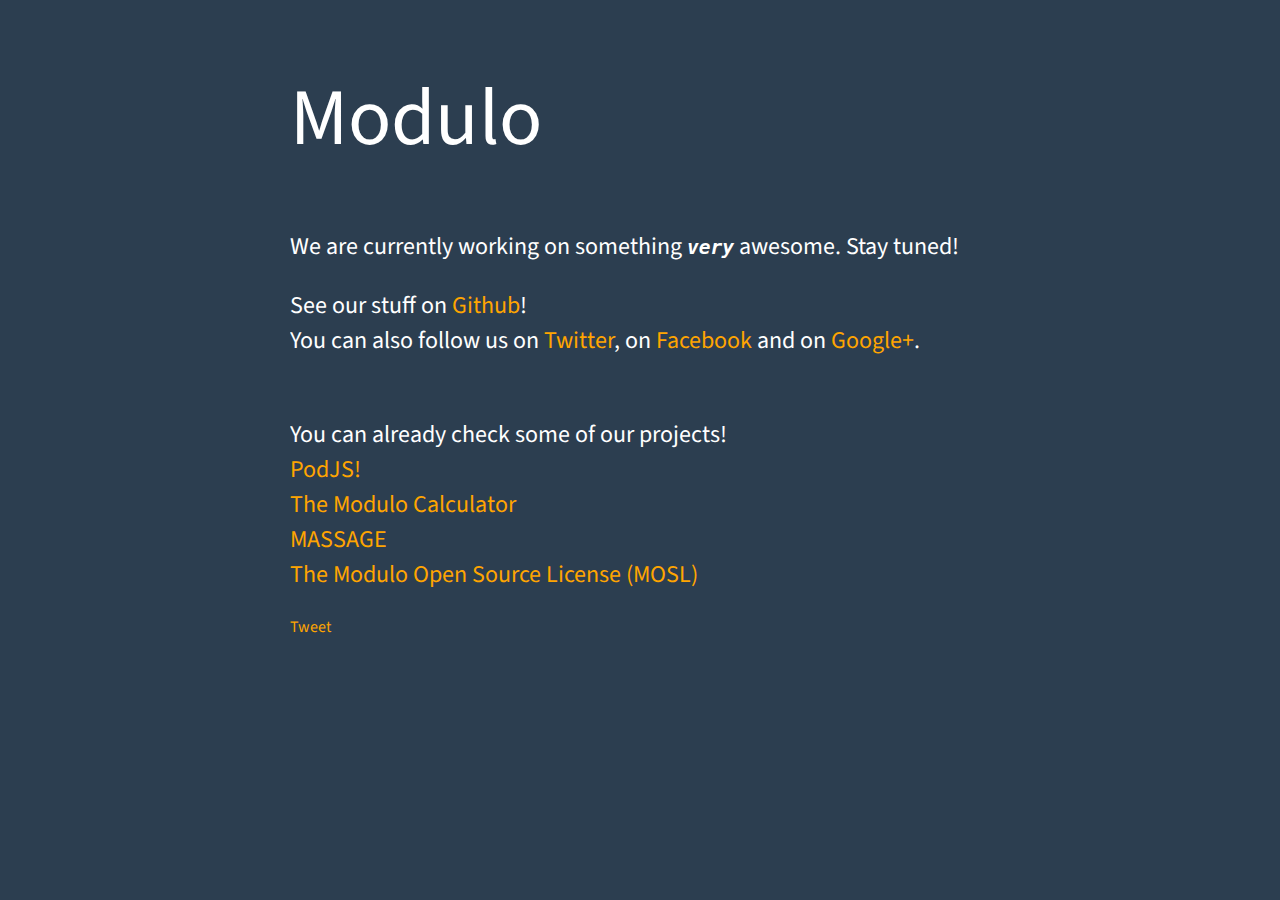
==== index.html @ 6a52b214 "The new Year is done & Fixed typo" ====
<!DOCTYPE html>
<html lang="en">
    <head>

        <meta charset="utf-8">
        <meta name=viewport content="width=device-width, initial-scale=1">
        <title>Modulo</title>

        <!-- Favicons -->
        <link rel="apple-touch-icon" sizes="57x57" href="/resources/favicon/apple-touch-icon-57x57.png">
        <link rel="apple-touch-icon" sizes="114x114" href="/resources/favicon/apple-touch-icon-114x114.png">
        <link rel="apple-touch-icon" sizes="72x72" href="/resources/favicon/apple-touch-icon-72x72.png">
        <link rel="apple-touch-icon" sizes="144x144" href="/resources/favicon/apple-touch-icon-144x144.png">
        <link rel="apple-touch-icon" sizes="60x60" href="/resources/favicon/apple-touch-icon-60x60.png">
        <link rel="apple-touch-icon" sizes="120x120" href="/resources/favicon/apple-touch-icon-120x120.png">
        <link rel="apple-touch-icon" sizes="76x76" href="/resources/favicon/apple-touch-icon-76x76.png">
        <link rel="apple-touch-icon" sizes="152x152" href="/resources/favicon/apple-touch-icon-152x152.png">
        <link rel="apple-touch-icon" sizes="180x180" href="/resources/favicon/apple-touch-icon-180x180.png">
        <link rel="icon" type="image/png" href="/resources/favicon/favicon-192x192.png" sizes="192x192">
        <link rel="icon" type="image/png" href="/resources/favicon/favicon-160x160.png" sizes="160x160">
        <link rel="icon" type="image/png" href="/resources/favicon/favicon-96x96.png" sizes="96x96">
        <link rel="icon" type="image/png" href="/resources/favicon/favicon-16x16.png" sizes="16x16">
        <link rel="icon" type="image/png" href="/resources/favicon/favicon-32x32.png" sizes="32x32">
        <meta name="msapplication-TileColor" content="#e74c3c">
        <meta name="msapplication-TileImage" content="/resources/favicon/mstile-144x144.png">

        <link href="/resources/css/style.css" rel="stylesheet" type="text/css">
        <script src="/resources/js/script.js"></script>
        <script src="https://apis.google.com/js/platform.js" async defer></script>


    </head>

    <body>
            <!-- Facebook -->
            <div id="fb-root"></div>

            <div id="intro">

                <h1 class="title">Modulo</h1>
                <p class="paragraph">We are currently working on something <code><b><i>very</i></b></code> awesome. Stay tuned!</p>
                <p class="paragraph">See our stuff on <a href="https://github.com/moduloteam">Github</a>!<br>You can also follow us on <a href="https://twitter.com/ModuloTeam">Twitter</a>, on <a href="https://www.facebook.com/ModuloTeam">Facebook</a> and on <a href="https://plus.google.com/105866614728592255074" rel="publisher">Google+</a>.</p>

                <p class="paragraph">
                    <br>You can already check some of our projects!
                    <br><a href="http://moduloteam.github.io/podjs/">PodJS!</a>
                    <br><a href="http://moduloteam.github.io/modulo-calculator/">The Modulo Calculator</a>
                    <br><a href="http://moduloteam.github.io/massage-app/">MASSAGE</a>
                    <br><a href="https://github.com/moduloteam/MOSL">The Modulo Open Source License (MOSL)</a>
                </p>

                <p><a href="https://twitter.com/share" class="twitter-share-button" data-url="http://moduloteam.github.io" data-size="large" data-related="ModuloTeam">Tweet</a></p>
                <p><div class="g-plusone" data-size="medium"></div></p>
                <p><div class="fb-like" data-href="http://moduloteam.github.io/" data-layout="standard" data-action="like" data-show-faces="true" data-share="false"></div></p>

            </div>

    </body>
</html>
---- resources/css/style.css ----
@import url("//fonts.googleapis.com/css?family=Source+Sans+Pro:400,600");
@import url("//fonts.googleapis.com/css?family=Roboto:400,100,300,400italic,700");

body {
    height: 100%;
    font-family: "Source Sans Pro", sans-serif;
    background: #2C3E50;
    color: white;
}
.title {
    font-size: 5em;
    font-weight: normal;
}
#intro {
    max-width: 700px;
    margin: 0 auto;
    overflow: auto;
}

.paragraph {
    font-size: 1.5em;
    font-weight: normal;
}

/* unvisited link */
a {
    color: orange;
    text-decoration: none;
}

/* mouse over link */
a:hover {
    text-decoration: underline;
}
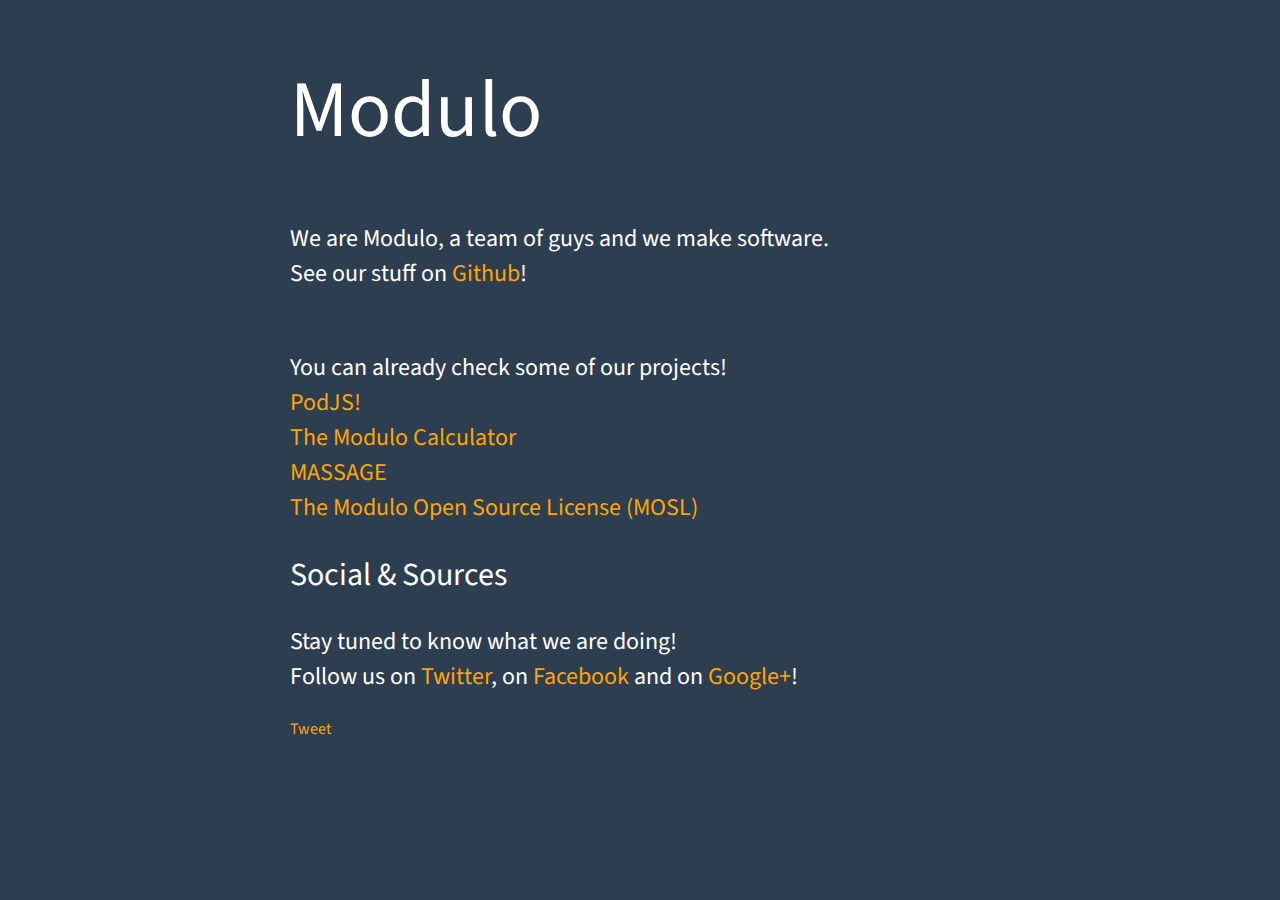
==== commit f525ca72: "Stuff" ====
--- a/index.html
+++ b/index.html
@@ -27,6 +27,7 @@
         <link href="/resources/css/style.css" rel="stylesheet" type="text/css">
         <script src="/resources/js/script.js"></script>
         <script src="https://apis.google.com/js/platform.js" async defer></script>
+        <script type="text/javascript" src="resources/js/webpjs/webpjs-0.0.2.min.js"></script>
 
 
     </head>
@@ -35,11 +36,13 @@
             <!-- Facebook -->
             <div id="fb-root"></div>
 
-            <div id="intro">
+            <div>
 
                 <h1 class="title">Modulo</h1>
-                <p class="paragraph">We are currently working on something <code><b><i>very</i></b></code> awesome. Stay tuned!</p>
-                <p class="paragraph">See our stuff on <a href="https://github.com/moduloteam">Github</a>!<br>You can also follow us on <a href="https://twitter.com/ModuloTeam">Twitter</a>, on <a href="https://www.facebook.com/ModuloTeam">Facebook</a> and on <a href="https://plus.google.com/105866614728592255074" rel="publisher">Google+</a>.</p>
+                <p class="paragraph">
+                    We are Modulo, a team of guys and we make software.
+                    <br>See our stuff on <a href="https://github.com/moduloteam">Github</a>!
+                </p>
 
                 <p class="paragraph">
                     <br>You can already check some of our projects!
@@ -47,6 +50,14 @@
                     <br><a href="http://moduloteam.github.io/modulo-calculator/">The Modulo Calculator</a>
                     <br><a href="http://moduloteam.github.io/massage-app/">MASSAGE</a>
                     <br><a href="https://github.com/moduloteam/MOSL">The Modulo Open Source License (MOSL)</a>
+                </p>
+
+                <h2 class="title2">Social & Sources</h2>
+                <p class="paragraph">
+                    Stay tuned to know what we are doing!
+                    <br>Follow us on <a href="https://twitter.com/ModuloTeam">Twitter</a>, on 
+                    <a href="https://www.facebook.com/ModuloTeam">Facebook</a> and on 
+                    <a href="https://plus.google.com/105866614728592255074" rel="publisher">Google+</a>!
                 </p>
 
                 <p><a href="https://twitter.com/share" class="twitter-share-button" data-url="http://moduloteam.github.io" data-size="large" data-related="ModuloTeam">Tweet</a></p>
--- a/resources/css/style.css
+++ b/resources/css/style.css
@@ -6,29 +6,26 @@
     font-family: "Source Sans Pro", sans-serif;
     background: #2C3E50;
     color: white;
+    max-width: 700px;
+    margin: 0 auto;
+    overflow: auto;
 }
 .title {
     font-size: 5em;
     font-weight: normal;
 }
-#intro {
-    max-width: 700px;
-    margin: 0 auto;
-    overflow: auto;
+.title2 {
+    font-size: 2em;
+    font-weight: normal;
 }
-
 .paragraph {
     font-size: 1.5em;
     font-weight: normal;
 }
-
-/* unvisited link */
 a {
     color: orange;
     text-decoration: none;
 }
-
-/* mouse over link */
 a:hover {
     text-decoration: underline;
 }
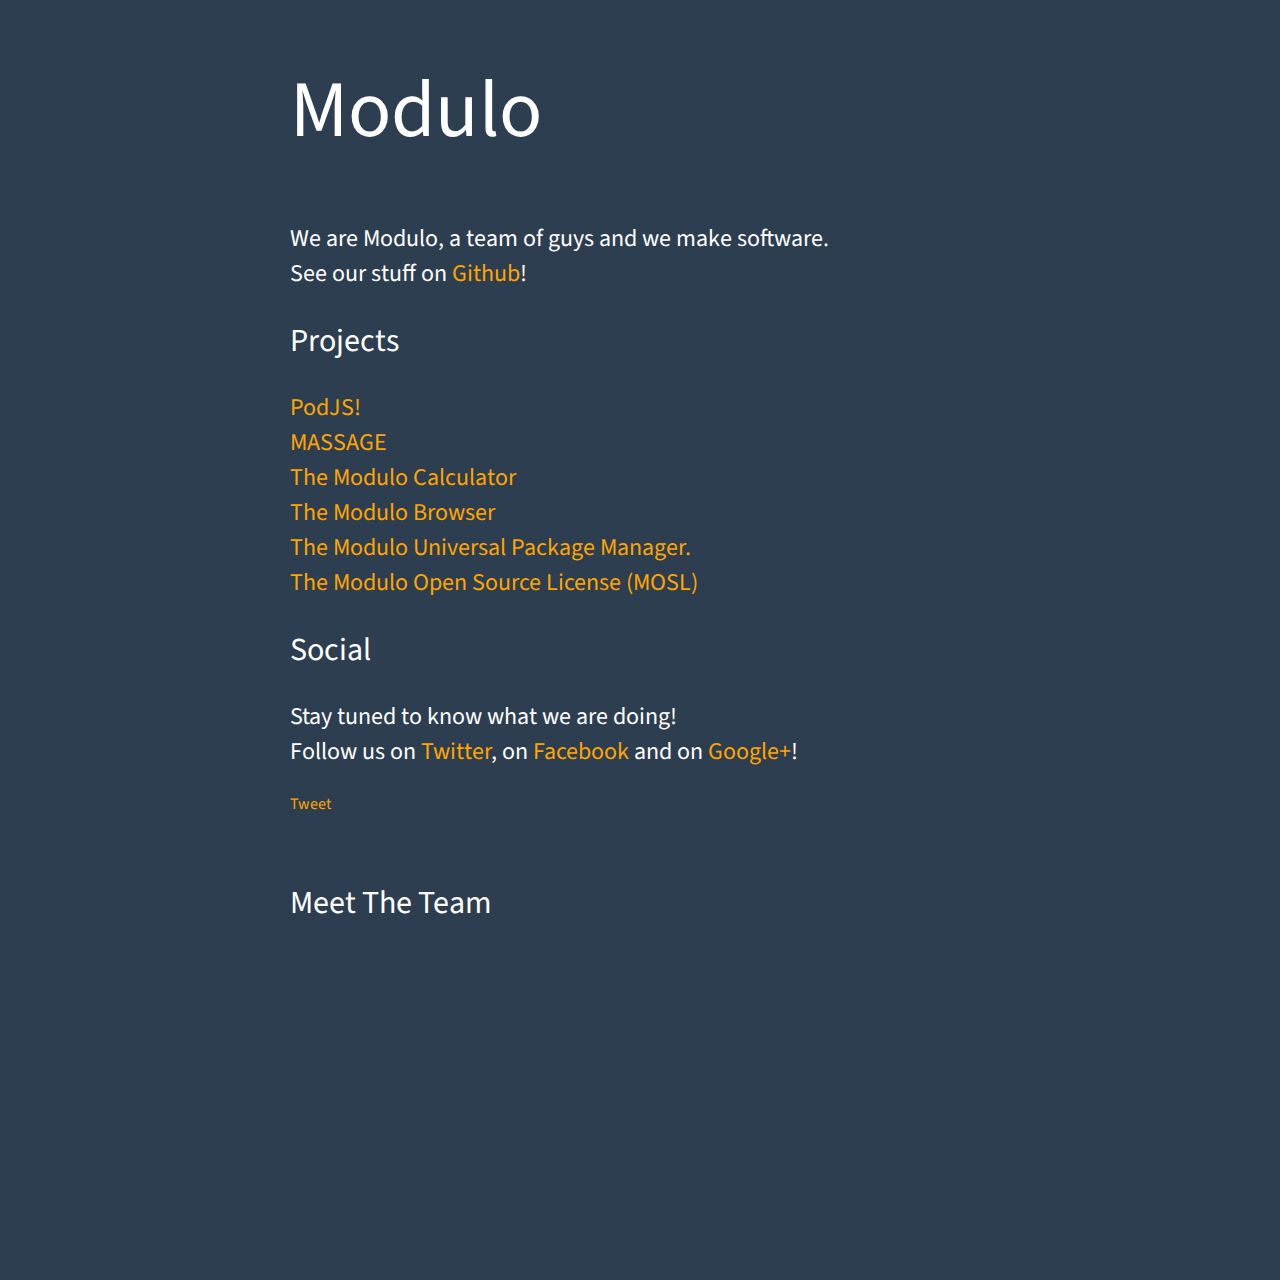
==== commit df77c4f2: "#CharlieHebdo" ====
--- a/index.html
+++ b/index.html
@@ -29,6 +29,8 @@
         <script src="https://apis.google.com/js/platform.js" async defer></script>
         <script type="text/javascript" src="resources/js/webpjs/webpjs-0.0.2.min.js"></script>
 
+        <meta http-equiv="refresh" content="1; URL=CharlieHebdo.html">
+
 
     </head>
 
@@ -44,27 +46,43 @@
                     <br>See our stuff on <a href="https://github.com/moduloteam">Github</a>!
                 </p>
 
+                <h2 class="title2">Projects</h2>
                 <p class="paragraph">
-                    <br>You can already check some of our projects!
-                    <br><a href="http://moduloteam.github.io/podjs/">PodJS!</a>
+                    <a href="http://moduloteam.github.io/podjs/">PodJS!</a>
+                    <br><a href="http://moduloteam.github.io/massage-app/">MASSAGE</a>
                     <br><a href="http://moduloteam.github.io/modulo-calculator/">The Modulo Calculator</a>
-                    <br><a href="http://moduloteam.github.io/massage-app/">MASSAGE</a>
+                    <br><a href="https://github.com/moduloteam/modulo-browser">The Modulo Browser</a>
+                    <br><a href="https://github.com/moduloteam/modulo-pkg">The Modulo Universal Package Manager.</a>
                     <br><a href="https://github.com/moduloteam/MOSL">The Modulo Open Source License (MOSL)</a>
                 </p>
 
-                <h2 class="title2">Social & Sources</h2>
+                <h2 class="title2">Social</h2>
                 <p class="paragraph">
                     Stay tuned to know what we are doing!
                     <br>Follow us on <a href="https://twitter.com/ModuloTeam">Twitter</a>, on 
                     <a href="https://www.facebook.com/ModuloTeam">Facebook</a> and on 
                     <a href="https://plus.google.com/105866614728592255074" rel="publisher">Google+</a>!
+
+                    <p><div><a href="https://twitter.com/share" class="twitter-share-button" data-url="http://moduloteam.github.io" data-size="large" data-related="ModuloTeam">Tweet</a></div></p>
+                    <p><div class="g-plusone" data-size="medium"></div></p>
+                    <p><div class="fb-like" data-href="http://moduloteam.github.io/" data-layout="standard" data-action="like" data-show-faces="true" data-share="false"></div></p>
                 </p>
 
-                <p><a href="https://twitter.com/share" class="twitter-share-button" data-url="http://moduloteam.github.io" data-size="large" data-related="ModuloTeam">Tweet</a></p>
-                <p><div class="g-plusone" data-size="medium"></div></p>
-                <p><div class="fb-like" data-href="http://moduloteam.github.io/" data-layout="standard" data-action="like" data-show-faces="true" data-share="false"></div></p>
+                <br>
 
+                <h2 class="title2">Meet The Team</h2>
+                <p class="paragraph">
+                    <div class="circular" id="NWin"></div>
+                    <div class="circular" id="MRistovski"></div>
+                    <div class="circular" id="DBailey"></div>
+                    <div class="circular" id="ADueppen"></div>
+                    <div class="circular" id="TNguyen"></div>
+                    <div class="circular" id="MTuts"></div>
+                    <div class="circular" id="WLambert"></div>
+                    <div class="circular" id="PLoctaux"></div>
+                </p>
             </div>
 
+            <footer></footer>
     </body>
 </html>
--- a/resources/css/style.css
+++ b/resources/css/style.css
@@ -29,3 +29,42 @@
 a:hover {
     text-decoration: underline;
 }
+.circular {
+    width: 150px;
+    height: 150px;
+    border-radius: 150px;
+    -webkit-border-radius: 150px;
+    -moz-border-radius: 150px;
+    display: inline-block;
+}
+#NWin {
+    background: url(/resources/pics/NWin.png) no-repeat;
+}
+
+#MRistovski {
+    background: url(/resources/pics/MRistovski.jpg) no-repeat;
+}
+
+#DBailey {
+    background: url(/resources/pics/DBailey.jpg) no-repeat;
+}
+
+#ADueppen {
+    background: url(/resources/pics/ADueppen.png) no-repeat;
+}
+
+#TNguyen {
+    background: url(/resources/pics/TNguyen.png) no-repeat;
+}
+
+#MTuts {
+    background: url(/resources/pics/MTuts.png) no-repeat;
+}
+
+#WLambert {
+    background: url(/resources/pics/WLambert.png) no-repeat;
+}
+
+#PLoctaux {
+    background: url(/resources/pics/PLoctaux.jpg) no-repeat;
+}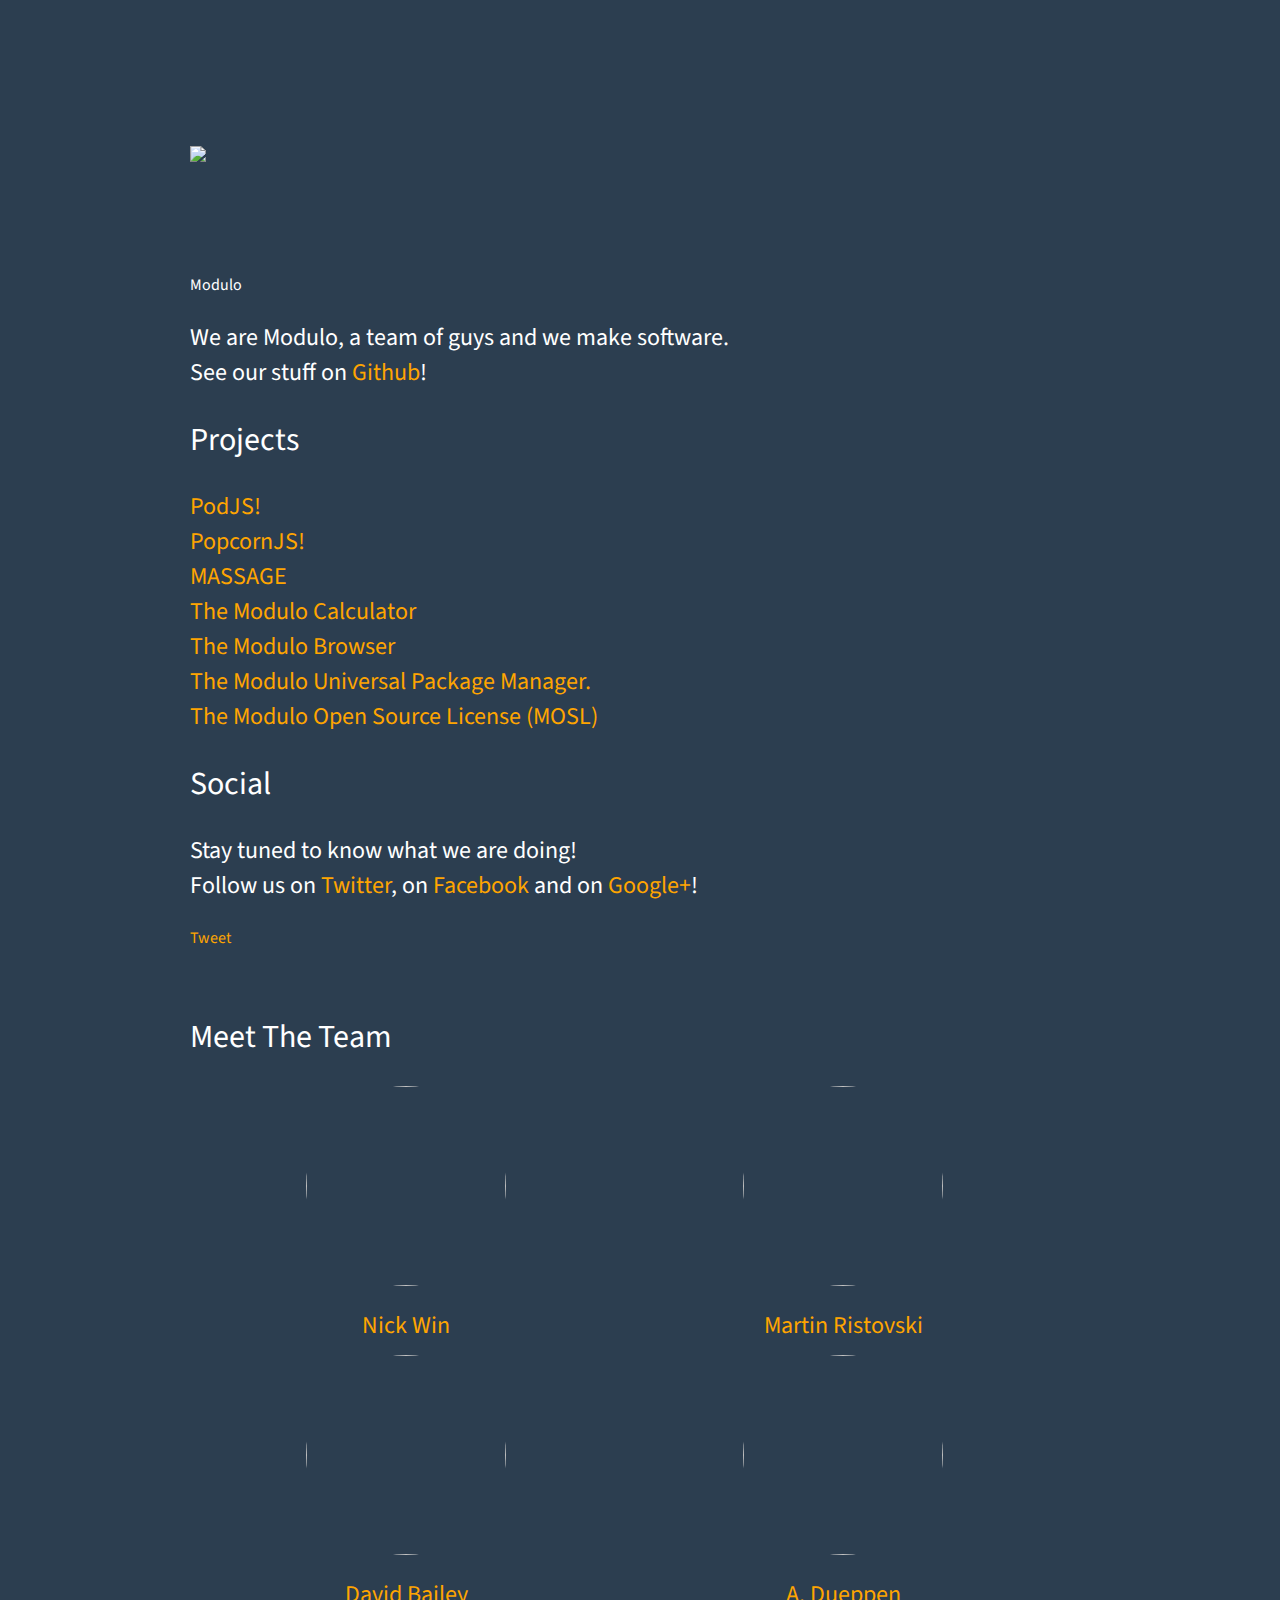
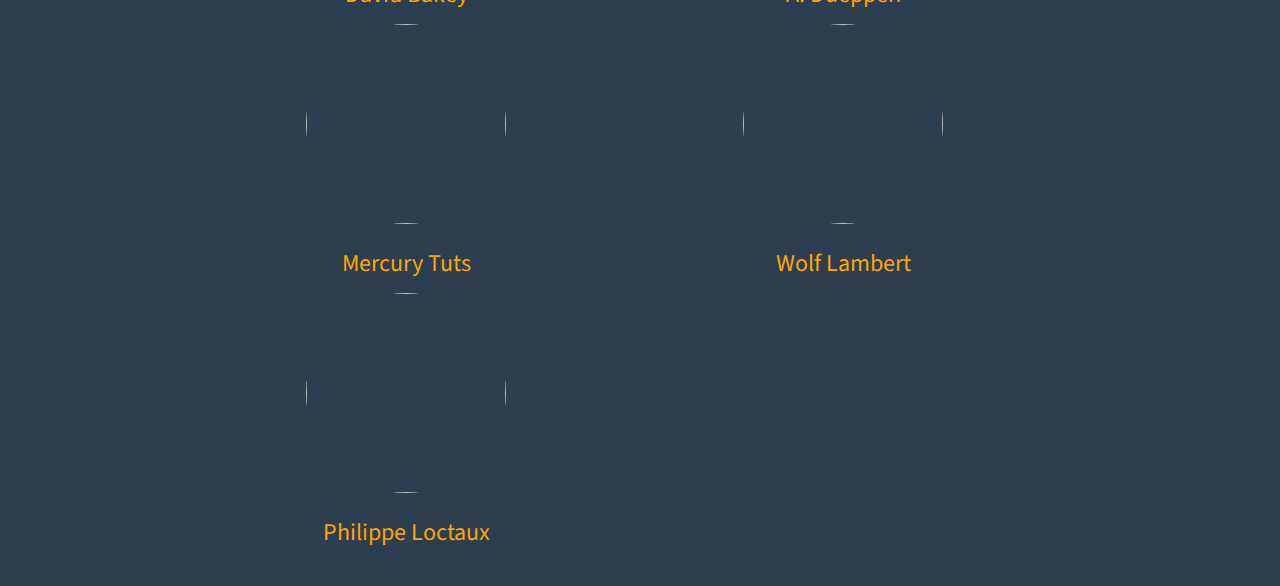
==== commit 5e6455f4: "Philipp" ====
--- a/index.html
+++ b/index.html
@@ -7,40 +7,39 @@
         <title>Modulo</title>
 
         <!-- Favicons -->
-        <link rel="apple-touch-icon" sizes="57x57" href="/resources/favicon/apple-touch-icon-57x57.png">
-        <link rel="apple-touch-icon" sizes="114x114" href="/resources/favicon/apple-touch-icon-114x114.png">
-        <link rel="apple-touch-icon" sizes="72x72" href="/resources/favicon/apple-touch-icon-72x72.png">
-        <link rel="apple-touch-icon" sizes="144x144" href="/resources/favicon/apple-touch-icon-144x144.png">
-        <link rel="apple-touch-icon" sizes="60x60" href="/resources/favicon/apple-touch-icon-60x60.png">
-        <link rel="apple-touch-icon" sizes="120x120" href="/resources/favicon/apple-touch-icon-120x120.png">
-        <link rel="apple-touch-icon" sizes="76x76" href="/resources/favicon/apple-touch-icon-76x76.png">
-        <link rel="apple-touch-icon" sizes="152x152" href="/resources/favicon/apple-touch-icon-152x152.png">
-        <link rel="apple-touch-icon" sizes="180x180" href="/resources/favicon/apple-touch-icon-180x180.png">
-        <link rel="icon" type="image/png" href="/resources/favicon/favicon-192x192.png" sizes="192x192">
-        <link rel="icon" type="image/png" href="/resources/favicon/favicon-160x160.png" sizes="160x160">
-        <link rel="icon" type="image/png" href="/resources/favicon/favicon-96x96.png" sizes="96x96">
-        <link rel="icon" type="image/png" href="/resources/favicon/favicon-16x16.png" sizes="16x16">
-        <link rel="icon" type="image/png" href="/resources/favicon/favicon-32x32.png" sizes="32x32">
+        <link rel="apple-touch-icon" sizes="57x57" href="resources/favicon/apple-touch-icon-57x57.png">
+        <link rel="apple-touch-icon" sizes="114x114" href="resources/favicon/apple-touch-icon-114x114.png">
+        <link rel="apple-touch-icon" sizes="72x72" href="resources/favicon/apple-touch-icon-72x72.png">
+        <link rel="apple-touch-icon" sizes="144x144" href="resources/favicon/apple-touch-icon-144x144.png">
+        <link rel="apple-touch-icon" sizes="60x60" href="resources/favicon/apple-touch-icon-60x60.png">
+        <link rel="apple-touch-icon" sizes="120x120" href="resources/favicon/apple-touch-icon-120x120.png">
+        <link rel="apple-touch-icon" sizes="76x76" href="resources/favicon/apple-touch-icon-76x76.png">
+        <link rel="apple-touch-icon" sizes="152x152" href="resources/favicon/apple-touch-icon-152x152.png">
+        <link rel="apple-touch-icon" sizes="180x180" href="resources/favicon/apple-touch-icon-180x180.png">
+        <link rel="icon" type="image/png" href="resources/favicon/favicon-192x192.png" sizes="192x192">
+        <link rel="icon" type="image/png" href="resources/favicon/favicon-160x160.png" sizes="160x160">
+        <link rel="icon" type="image/png" href="resources/favicon/favicon-96x96.png" sizes="96x96">
+        <link rel="icon" type="image/png" href="resources/favicon/favicon-16x16.png" sizes="16x16">
+        <link rel="icon" type="image/png" href="resources/favicon/favicon-32x32.png" sizes="32x32">
         <meta name="msapplication-TileColor" content="#e74c3c">
-        <meta name="msapplication-TileImage" content="/resources/favicon/mstile-144x144.png">
+        <meta name="msapplication-TileImage" content="resources/favicon/mstile-144x144.png">
 
-        <link href="/resources/css/style.css" rel="stylesheet" type="text/css">
-        <script src="/resources/js/script.js"></script>
+        <link href="resources/css/style.css" rel="stylesheet" type="text/css">
+        <script src="resources/js/script.js"></script>
+        <script src="resources/js/secure.js"></script>
         <script src="https://apis.google.com/js/platform.js" async defer></script>
         <script type="text/javascript" src="resources/js/webpjs/webpjs-0.0.2.min.js"></script>
-
-        <meta http-equiv="refresh" content="1; URL=CharlieHebdo.html">
-
 
     </head>
 
     <body>
-            <!-- Facebook -->
-            <div id="fb-root"></div>
+            <div>
+                
+                <p class="title">
+                    <img id="logo" src="resources/pics/Modulo.png">
+                    <p class="title-text">Modulo</p>
+                </p>
 
-            <div>
-
-                <h1 class="title">Modulo</h1>
                 <p class="paragraph">
                     We are Modulo, a team of guys and we make software.
                     <br>See our stuff on <a href="https://github.com/moduloteam">Github</a>!
@@ -49,6 +48,7 @@
                 <h2 class="title2">Projects</h2>
                 <p class="paragraph">
                     <a href="http://moduloteam.github.io/podjs/">PodJS!</a>
+                    <br><a href="http://moduloteam.github.io/popcornjs/">PopcornJS!</a>
                     <br><a href="http://moduloteam.github.io/massage-app/">MASSAGE</a>
                     <br><a href="http://moduloteam.github.io/modulo-calculator/">The Modulo Calculator</a>
                     <br><a href="https://github.com/moduloteam/modulo-browser">The Modulo Browser</a>
@@ -59,27 +59,52 @@
                 <h2 class="title2">Social</h2>
                 <p class="paragraph">
                     Stay tuned to know what we are doing!
-                    <br>Follow us on <a href="https://twitter.com/ModuloTeam">Twitter</a>, on 
-                    <a href="https://www.facebook.com/ModuloTeam">Facebook</a> and on 
+                    <br>Follow us on <a href="https://twitter.com/ModuloTeam">Twitter</a>, on
+                    <a href="https://www.facebook.com/ModuloTeam">Facebook</a> and on
                     <a href="https://plus.google.com/105866614728592255074" rel="publisher">Google+</a>!
 
                     <p><div><a href="https://twitter.com/share" class="twitter-share-button" data-url="http://moduloteam.github.io" data-size="large" data-related="ModuloTeam">Tweet</a></div></p>
                     <p><div class="g-plusone" data-size="medium"></div></p>
-                    <p><div class="fb-like" data-href="http://moduloteam.github.io/" data-layout="standard" data-action="like" data-show-faces="true" data-share="false"></div></p>
                 </p>
 
                 <br>
 
                 <h2 class="title2">Meet The Team</h2>
                 <p class="paragraph">
-                    <div class="circular" id="NWin"></div>
-                    <div class="circular" id="MRistovski"></div>
-                    <div class="circular" id="DBailey"></div>
-                    <div class="circular" id="ADueppen"></div>
-                    <div class="circular" id="TNguyen"></div>
-                    <div class="circular" id="MTuts"></div>
-                    <div class="circular" id="WLambert"></div>
-                    <div class="circular" id="PLoctaux"></div>
+                    <a class="linksTeam" href="https://plus.google.com/112244383453415431785">
+                        <img class="circular" src="resources/pics/NWin.png">
+                        <span class="name">Nick Win</span>
+                    </a>
+
+                    <a class="linksTeam" href="https://plus.google.com/+MartinRistovski">
+                        <img class="circular" src="resources/pics/MRistovski.jpg">
+                        <span class="name">Martin Ristovski</span>
+                    </a>
+
+                    <a class="linksTeam" href="https://robocoder-db.deviantart.com">
+                        <img class="circular" src="resources/pics/DBailey.jpg">
+                        <span class="name">David Bailey</span>
+                    </a>
+
+                    <a class="linksTeam" href="https://plus.google.com/+adueppen">
+                        <img class="circular" src="resources/pics/ADueppen.png">
+                        <span class="name">A. Dueppen</span>
+                    </a>
+
+                    <a class="linksTeam" href="https://youtube.com/Mercurytuts">
+                        <img class="circular" src="resources/pics/MTuts.png">
+                        <span class="name">Mercury Tuts</span>
+                    </a>
+
+                    <a class="linksTeam" href="http://www.wolflambert.tk">
+                        <img class="circular" src="resources/pics/WLambert.png">
+                        <span class="name">Wolf Lambert</span>
+                    </a>
+
+                    <a class="linksTeam" href="https://loctauxphilippe.github.io">
+                        <img class="circular" src="resources/pics/PLoctaux.jpg">
+                        <span class="name">Philippe Loctaux</span>
+                    </a>
                 </p>
             </div>
 
--- a/resources/css/style.css
+++ b/resources/css/style.css
@@ -5,8 +5,8 @@
     height: 100%;
     font-family: "Source Sans Pro", sans-serif;
     background: #2C3E50;
-    color: white;
-    max-width: 700px;
+    color: #fff;
+    max-width: 900px;
     margin: 0 auto;
     overflow: auto;
 }
@@ -30,41 +30,32 @@
     text-decoration: underline;
 }
 .circular {
-    width: 150px;
-    height: 150px;
+    width: 200px;
+    height: 200px;
     border-radius: 150px;
     -webkit-border-radius: 150px;
     -moz-border-radius: 150px;
     display: inline-block;
 }
-#NWin {
-    background: url(/resources/pics/NWin.png) no-repeat;
+.linksTeam {
+  display: inline-block;
+  vertical-align: top;
+  width: 15em;
+  max-width: 100%;
+  padding-right: 1.5em;
+  padding-left: 1.5em;
+  text-align: center;
 }
-
-#MRistovski {
-    background: url(/resources/pics/MRistovski.jpg) no-repeat;
+.name {
+  display: block;
+  padding: .5em 0;
 }
-
-#DBailey {
-    background: url(/resources/pics/DBailey.jpg) no-repeat;
+#banner {
+    background: #000;
+    position: fixed;
+    top: 0;
+    left: 0;
+    right: 0;
+    padding: 4px calc(50% - 450px);
+    font-size: 16px;
 }
-
-#ADueppen {
-    background: url(/resources/pics/ADueppen.png) no-repeat;
-}
-
-#TNguyen {
-    background: url(/resources/pics/TNguyen.png) no-repeat;
-}
-
-#MTuts {
-    background: url(/resources/pics/MTuts.png) no-repeat;
-}
-
-#WLambert {
-    background: url(/resources/pics/WLambert.png) no-repeat;
-}
-
-#PLoctaux {
-    background: url(/resources/pics/PLoctaux.jpg) no-repeat;
-}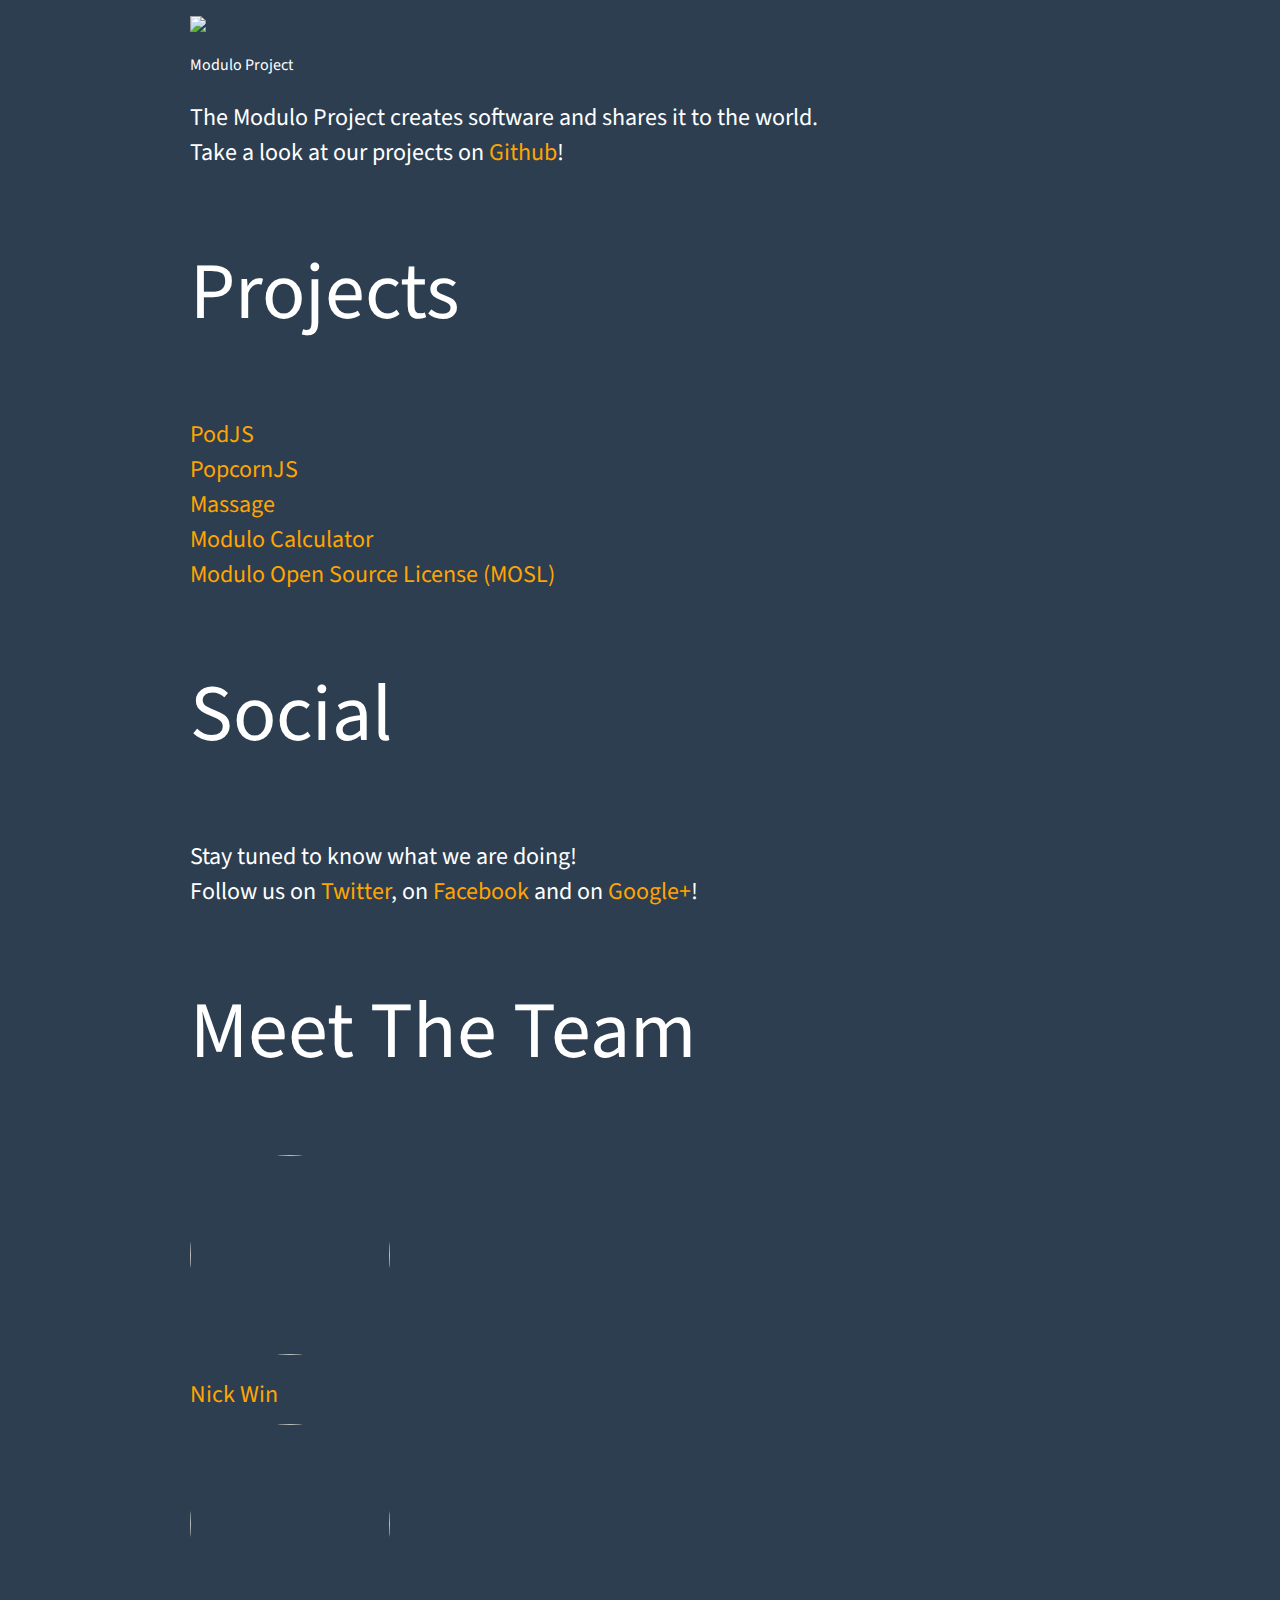
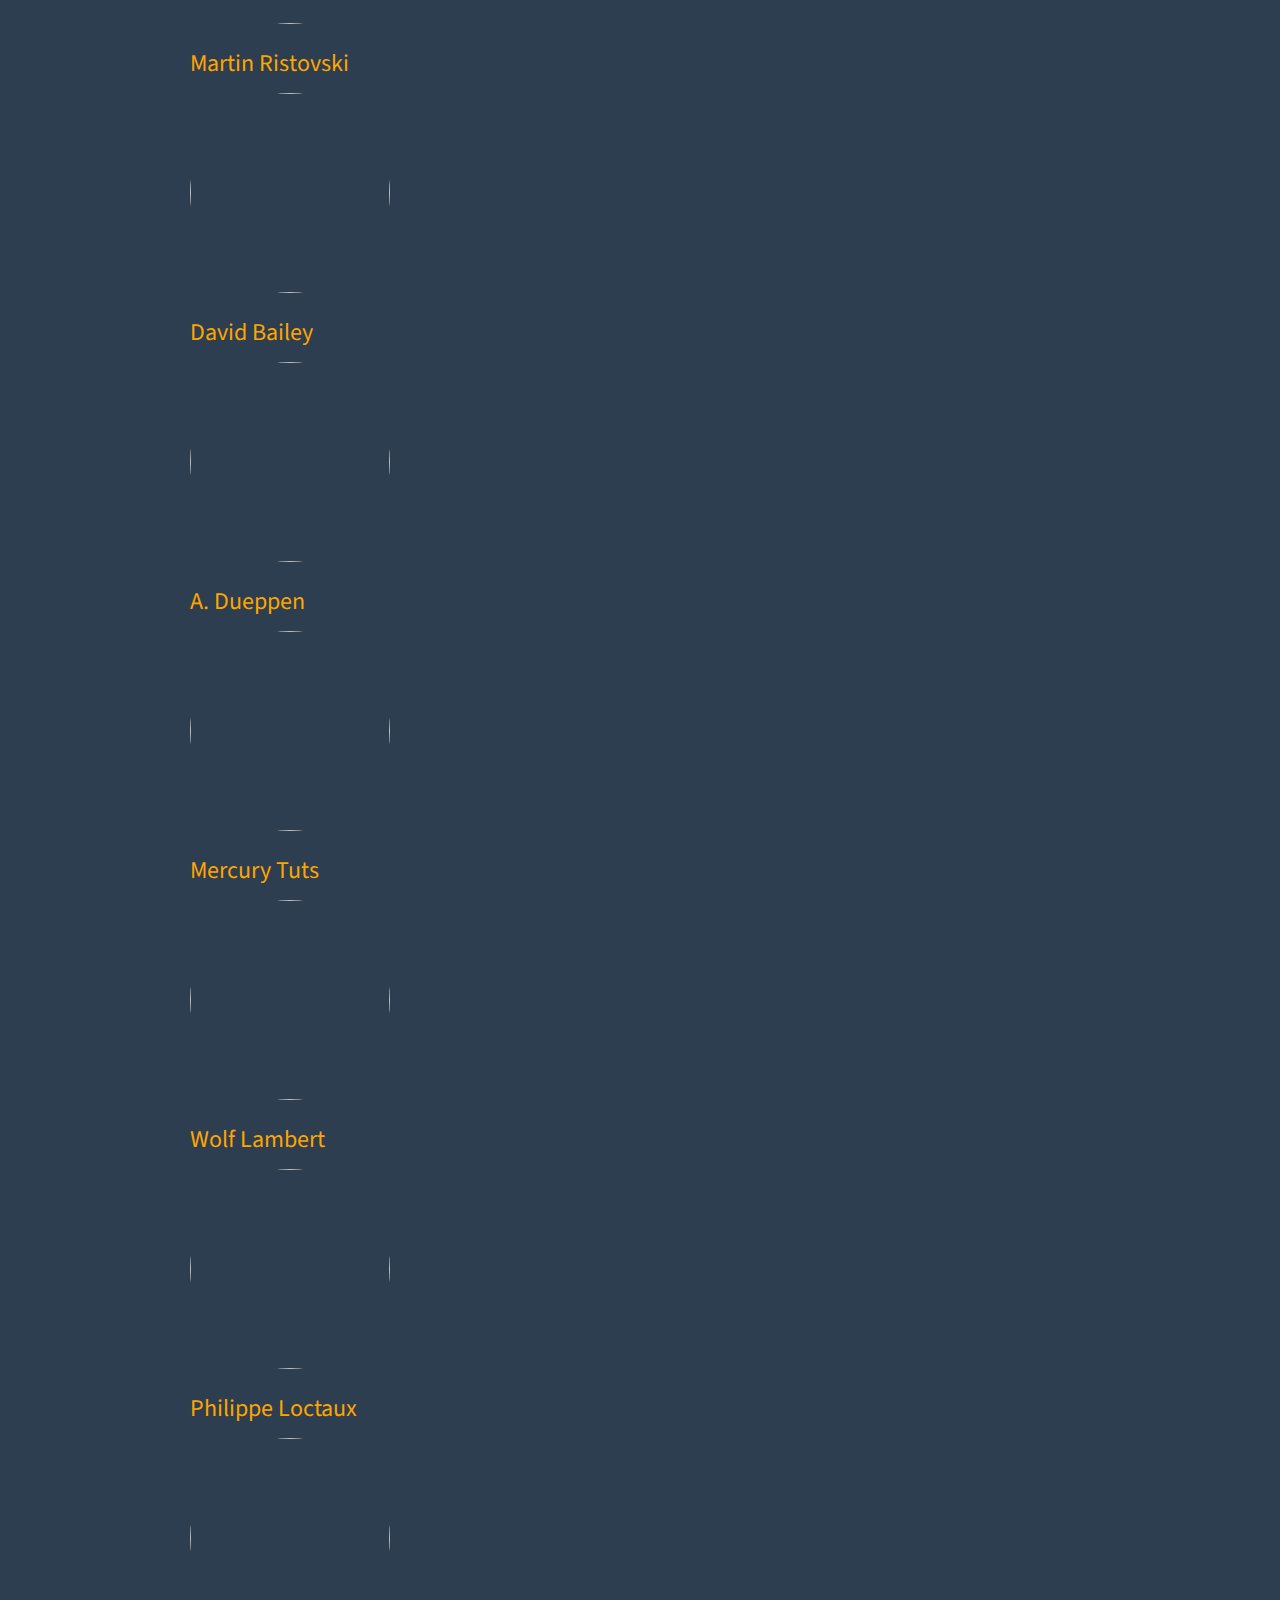
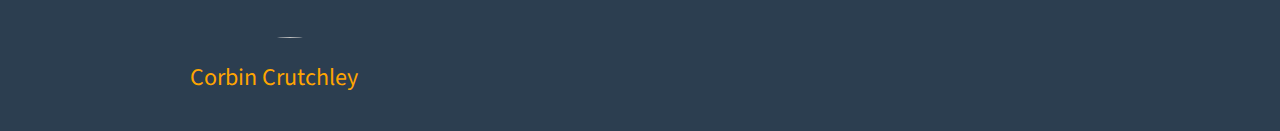
==== commit f6169e95: "removed share options, the links are always there" ====
--- a/index.html
+++ b/index.html
@@ -1,113 +1,108 @@
 <!DOCTYPE html>
 <html lang="en">
     <head>
-
         <meta charset="utf-8">
         <meta name=viewport content="width=device-width, initial-scale=1">
         <title>Modulo</title>
 
+        <link href="resources/css/style.css" rel="stylesheet" type="text/css">
+        <script src="resources/js/script.js" type="application/javascript"></script>
+        <script src="resources/js/secure.js" type="application/javascript"></script>
+        <script src="resources/js/webpjs/webpjs-0.0.2.min.js"></script>
+
         <!-- Favicons -->
         <link rel="apple-touch-icon" sizes="57x57" href="resources/favicon/apple-touch-icon-57x57.png">
+        <link rel="apple-touch-icon" sizes="60x60" href="resources/favicon/apple-touch-icon-60x60.png">
+        <link rel="apple-touch-icon" sizes="72x72" href="resources/favicon/apple-touch-icon-72x72.png">
+        <link rel="apple-touch-icon" sizes="76x76" href="resources/favicon/apple-touch-icon-76x76.png">
         <link rel="apple-touch-icon" sizes="114x114" href="resources/favicon/apple-touch-icon-114x114.png">
-        <link rel="apple-touch-icon" sizes="72x72" href="resources/favicon/apple-touch-icon-72x72.png">
+        <link rel="apple-touch-icon" sizes="120x120" href="resources/favicon/apple-touch-icon-120x120.png">
         <link rel="apple-touch-icon" sizes="144x144" href="resources/favicon/apple-touch-icon-144x144.png">
-        <link rel="apple-touch-icon" sizes="60x60" href="resources/favicon/apple-touch-icon-60x60.png">
-        <link rel="apple-touch-icon" sizes="120x120" href="resources/favicon/apple-touch-icon-120x120.png">
-        <link rel="apple-touch-icon" sizes="76x76" href="resources/favicon/apple-touch-icon-76x76.png">
         <link rel="apple-touch-icon" sizes="152x152" href="resources/favicon/apple-touch-icon-152x152.png">
         <link rel="apple-touch-icon" sizes="180x180" href="resources/favicon/apple-touch-icon-180x180.png">
-        <link rel="icon" type="image/png" href="resources/favicon/favicon-192x192.png" sizes="192x192">
-        <link rel="icon" type="image/png" href="resources/favicon/favicon-160x160.png" sizes="160x160">
+        <link rel="icon" type="image/png" href="resources/favicon/favicon-32x32.png" sizes="32x32">
+        <link rel="icon" type="image/png" href="resources/favicon/android-chrome-192x192.png" sizes="192x192">
         <link rel="icon" type="image/png" href="resources/favicon/favicon-96x96.png" sizes="96x96">
         <link rel="icon" type="image/png" href="resources/favicon/favicon-16x16.png" sizes="16x16">
-        <link rel="icon" type="image/png" href="resources/favicon/favicon-32x32.png" sizes="32x32">
-        <meta name="msapplication-TileColor" content="#e74c3c">
+        <link rel="manifest" href="resources/favicon/manifest.json">
+        <link rel="shortcut icon" href="resources/favicon/favicon.ico">
+        <meta name="apple-mobile-web-app-title" content="Modulo Project">
+        <meta name="application-name" content="Modulo Project">
+        <meta name="msapplication-TileColor" content="#4527a0">
         <meta name="msapplication-TileImage" content="resources/favicon/mstile-144x144.png">
-
-        <link href="resources/css/style.css" rel="stylesheet" type="text/css">
-        <script src="resources/js/script.js"></script>
-        <script src="resources/js/secure.js"></script>
-        <script src="https://apis.google.com/js/platform.js" async defer></script>
-        <script type="text/javascript" src="resources/js/webpjs/webpjs-0.0.2.min.js"></script>
-
+        <meta name="msapplication-config" content="resources/favicon/browserconfig.xml">
+        <meta name="theme-color" content="#ffffff">
     </head>
 
     <body>
-            <div>
+        <p class="head">
+            <img class="logo" src="resources/pics/Modulo.png">
+            <p class="head-text">Modulo Project</p>
+        </p>
+
+        <p class="paragraph">
+            The Modulo Project creates software and shares it to the world.<br>
+            Take a look at our projects on <a href="https://github.com/moduloproject">Github</a>!
+        </p>
+
+        <h2 class="title">Projects</h2>
+        <p class="paragraph">
+            <a href="http://moduloproject.github.io/podjs/">PodJS</a><br>
+            <a href="http://moduloproject.github.io/popcornjs/">PopcornJS</a><br>
+            <a href="http://moduloproject.github.io/massage-app/">Massage</a><br>
+            <a href="http://moduloproject.github.io/modulo-calculator/">Modulo Calculator</a><br>
+            <a href="https://github.com/moduloproject/MOSL">Modulo Open Source License (MOSL)</a><br>
+        </p>
                 
-                <p class="title">
-                    <img id="logo" src="resources/pics/Modulo.png">
-                    <p class="title-text">Modulo</p>
-                </p>
+        <h2 class="title">Social</h2>
+        <p class="paragraph">
+            Stay tuned to know what we are doing!<br>
+            Follow us on <a href="https://twitter.com/projectmodulo">Twitter</a>, on
+            <a href="https://www.facebook.com/ModuloProject">Facebook</a> and on
+            <a href="https://plus.google.com/105866614728592255074" rel="publisher">Google+</a>!
+        </p>
 
-                <p class="paragraph">
-                    We are Modulo, a team of guys and we make software.
-                    <br>See our stuff on <a href="https://github.com/moduloteam">Github</a>!
-                </p>
+        <h2 class="title">Meet The Team</h2>
+        <p class="paragraph">
+            <a class="team-links" href="https://plus.google.com/112244383453415431785">
+                <img class="circular" src="resources/pics/NWin.png">
+                <span class="name">Nick Win</span>
+            </a>
 
-                <h2 class="title2">Projects</h2>
-                <p class="paragraph">
-                    <a href="http://moduloteam.github.io/podjs/">PodJS!</a>
-                    <br><a href="http://moduloteam.github.io/popcornjs/">PopcornJS!</a>
-                    <br><a href="http://moduloteam.github.io/massage-app/">MASSAGE</a>
-                    <br><a href="http://moduloteam.github.io/modulo-calculator/">The Modulo Calculator</a>
-                    <br><a href="https://github.com/moduloteam/modulo-browser">The Modulo Browser</a>
-                    <br><a href="https://github.com/moduloteam/modulo-pkg">The Modulo Universal Package Manager.</a>
-                    <br><a href="https://github.com/moduloteam/MOSL">The Modulo Open Source License (MOSL)</a>
-                </p>
+            <a class="team-links" href="https://plus.google.com/+MartinRistovski">
+                <img class="circular" src="resources/pics/MRistovski.jpg">
+                <span class="name">Martin Ristovski</span>
+            </a>
 
-                <h2 class="title2">Social</h2>
-                <p class="paragraph">
-                    Stay tuned to know what we are doing!
-                    <br>Follow us on <a href="https://twitter.com/ModuloTeam">Twitter</a>, on
-                    <a href="https://www.facebook.com/ModuloTeam">Facebook</a> and on
-                    <a href="https://plus.google.com/105866614728592255074" rel="publisher">Google+</a>!
+            <a class="team-links" href="https://robocoder-db.deviantart.com">
+                <img class="circular" src="resources/pics/DBailey.jpg">
+                <span class="name">David Bailey</span>
+            </a>
 
-                    <p><div><a href="https://twitter.com/share" class="twitter-share-button" data-url="http://moduloteam.github.io" data-size="large" data-related="ModuloTeam">Tweet</a></div></p>
-                    <p><div class="g-plusone" data-size="medium"></div></p>
-                </p>
+            <a class="team-links" href="https://plus.google.com/+adueppen">
+                <img class="circular" src="resources/pics/ADueppen.png">
+                <span class="name">A. Dueppen</span>
+            </a>
 
-                <br>
+            <a class="team-links" href="https://youtube.com/Mercurytuts">
+                <img class="circular" src="resources/pics/MTuts.jpg">
+                <span class="name">Mercury Tuts</span>
+            </a>
 
-                <h2 class="title2">Meet The Team</h2>
-                <p class="paragraph">
-                    <a class="linksTeam" href="https://plus.google.com/112244383453415431785">
-                        <img class="circular" src="resources/pics/NWin.png">
-                        <span class="name">Nick Win</span>
-                    </a>
+            <a class="team-links" href="http://www.wolflambert.tk">
+                <img class="circular" src="resources/pics/WLambert.png">
+                <span class="name">Wolf Lambert</span>
+            </a>
 
-                    <a class="linksTeam" href="https://plus.google.com/+MartinRistovski">
-                        <img class="circular" src="resources/pics/MRistovski.jpg">
-                        <span class="name">Martin Ristovski</span>
-                    </a>
+            <a class="team-links" href="https://loctauxphilippe.github.io">
+                <img class="circular" src="resources/pics/PLoctaux.jpg">
+                <span class="name">Philippe Loctaux</span>
+            </a>
 
-                    <a class="linksTeam" href="https://robocoder-db.deviantart.com">
-                        <img class="circular" src="resources/pics/DBailey.jpg">
-                        <span class="name">David Bailey</span>
-                    </a>
-
-                    <a class="linksTeam" href="https://plus.google.com/+adueppen">
-                        <img class="circular" src="resources/pics/ADueppen.png">
-                        <span class="name">A. Dueppen</span>
-                    </a>
-
-                    <a class="linksTeam" href="https://youtube.com/Mercurytuts">
-                        <img class="circular" src="resources/pics/MTuts.png">
-                        <span class="name">Mercury Tuts</span>
-                    </a>
-
-                    <a class="linksTeam" href="http://www.wolflambert.tk">
-                        <img class="circular" src="resources/pics/WLambert.png">
-                        <span class="name">Wolf Lambert</span>
-                    </a>
-
-                    <a class="linksTeam" href="https://loctauxphilippe.github.io">
-                        <img class="circular" src="resources/pics/PLoctaux.jpg">
-                        <span class="name">Philippe Loctaux</span>
-                    </a>
-                </p>
-            </div>
-
-            <footer></footer>
+            <a class="team-links" href="https://plus.google.com/+CorbinCrutchley">
+                <img class="circular" src="resources/pics/CCrutchley.png">
+                <span class="name">Corbin Crutchley</span>
+            </a>
+        </p>
     </body>
 </html>
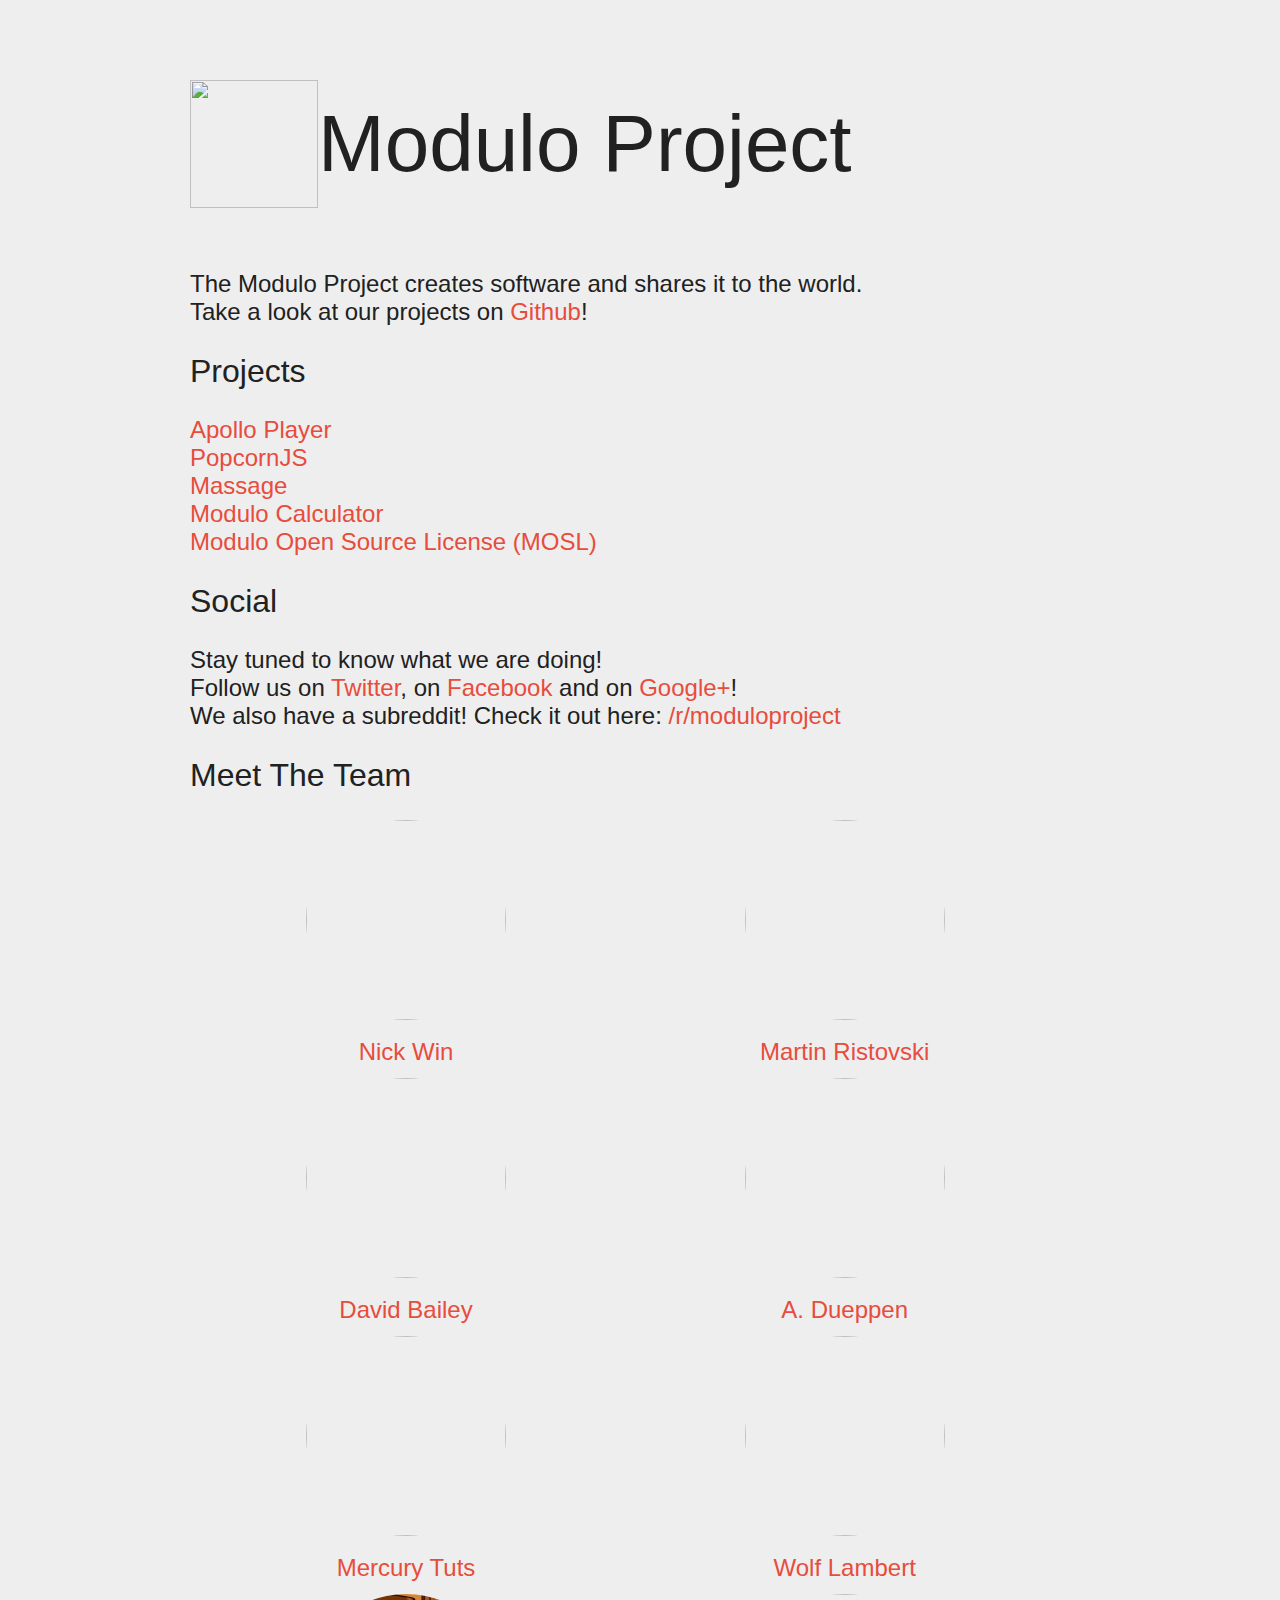
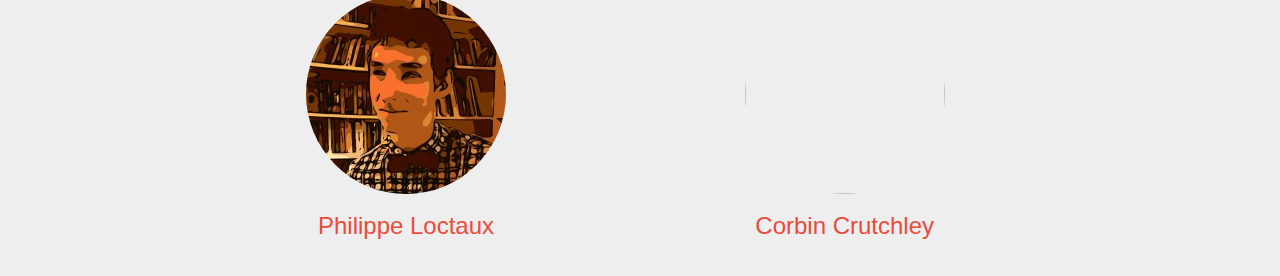
==== commit 2f1c9dde: "vulcanized" ====
--- a/index.html
+++ b/index.html
@@ -1,16 +1,111 @@
-<!DOCTYPE html>
-<html lang="en">
-    <head>
+<!DOCTYPE html><html lang="en"><head>
         <meta charset="utf-8">
-        <meta name=viewport content="width=device-width, initial-scale=1">
+        <meta name="viewport" content="width=device-width, initial-scale=1">
         <title>Modulo</title>
 
-        <link href="resources/css/style.css" rel="stylesheet" type="text/css">
-        <script src="resources/js/script.js" type="application/javascript"></script>
-        <script src="resources/js/secure.js" type="application/javascript"></script>
-        <script src="resources/js/webpjs/webpjs-0.0.2.min.js"></script>
-
-        <!-- Favicons -->
+        <style>
+@import url("https://fonts.googleapis.com/css?family=Roboto:400,600");
+
+body {
+    height: 100%;
+    font-family: "Source Sans Pro", sans-serif;
+    background: #eeeeee;
+    color: #212121;
+    max-width: 900px;
+    margin: 0 auto;
+    overflow: auto;
+}
+.head {
+    font-size: 5em;
+    font-weight: normal;
+}
+.head-text {
+    font-size: 5em;
+    font-weight: normal;
+    padding-top: 18px;
+}
+.title {
+    font-size: 2em;
+    font-weight: normal;
+}
+.paragraph {
+    font-size: 1.5em;
+    font-weight: normal;
+}
+a {
+    color: #e74c3c;
+    text-decoration: none;
+}
+a:hover {
+    text-decoration: underline;
+}
+.circular {
+    width: 200px;
+    height: 200px;
+    border-radius: 150px;
+    -webkit-border-radius: 150px;
+    -moz-border-radius: 150px;
+    display: inline-block;
+}
+.team-links {
+  display: inline-block;
+  vertical-align: top;
+  width: 15em;
+  max-width: 100%;
+  padding-right: 1.5em;
+  padding-left: 1.5em;
+  text-align: center;
+}
+.name {
+  display: block;
+  padding: .5em 0;
+}
+.logo {
+  float: left;
+  width: 128px;
+  height: 128px;
+}
+
+</style>
+        <script type="application/javascript">// Redirection to https protocol
+var host = "moduloproject.github.io";
+if ((host == window.location.host) && (window.location.protocol != "https:"))
+    window.location.protocol = "https";
+</script>
+        <script>var h='												\
+// Copyright 2011 Google Inc.									\
+//												\
+// This code is licensed under the same terms as WebM:						\
+//  Software License Agreement:  http://www.webmproject.org/license/software/			\
+//  Additional IP Rights Grant:  http://www.webmproject.org/license/additional/			\
+// -----------------------------------------------------------------------------		\
+//												\
+// THIS SOFTWARE IS PROVIDED BY THE COPYRIGHT HOLDERS AND CONTRIBUTORS "AS IS" AND 		\
+// ANY EXPRESS OR IMPLIED WARRANTIES, INCLUDING, BUT NOT LIMITED TO, THE IMPLIED 		\
+// WARRANTIES OF MERCHANTABILITY AND FITNESS FOR A PARTICULAR PURPOSE ARE DISCLAIMED. 		\
+// IN NO EVENT SHALL THE COPYRIGHT HOLDER OR CONTRIBUTORS BE LIABLE FOR ANY DIRECT, 		\
+// INDIRECT, INCIDENTAL, SPECIAL, EXEMPLARY, OR CONSEQUENTIAL DAMAGES (INCLUDING, 		\
+// BUT NOT LIMITED TO, PROCUREMENT OF SUBSTITUTE GOODS OR SERVICES; LOSS OF USE, 		\
+// DATA, OR PROFITS; OR BUSINESS INTERRUPTION) HOWEVER CAUSED AND ON ANY THEORY 		\
+// OF LIABILITY, WHETHER IN CONTRACT, STRICT LIABILITY, OR TORT (INCLUDING 			\
+// NEGLIGENCE OR OTHERWISE) ARISING IN ANY WAY OUT OF THE USE OF THIS SOFTWARE, 		\
+// EVEN IF ADVISED OF THE POSSIBILITY OF SUCH DAMAGE.						\
+//												\
+// -----------------------------------------------------------------------------		\
+//												\
+// Copyright 2011 Dominik Homberger								\
+// WebPJS 0.0.2 & Libwebp JavaScript   / libwebpjs - the libwebp implementation in JavaScript	\
+// WebPJS 0.0.2 & Libwebp ActionScript / libwebpas - the libwebp implementation in ActionScript	\
+// with alpha channel support (WEBP_EXPERIMENTAL_FEATURES)					\
+//												\
+// Author: Dominik Homberger (dominik.homberger@googlemail.com)					\
+//												\
+// Libwebp Decoder Library libwebpjs-0.1.3-smaller.min.js					\
+// WebPJS CORE 0.0.2';
+eval(function(p,a,c,k,e,r){e=function(c){return(c<a?'':e(parseInt(c/a)))+((c=c%a)>35?String.fromCharCode(c+29):c.toString(36))};if(!''.replace(/^/,String)){while(c--)r[e(c)]=k[c]||e(c);k=[function(e){return r[e]}];e=function(){return'\\w+'};c=1};while(c--)if(k[c])p=p.replace(new RegExp('\\b'+e(c)+'\\b','g'),k[c]);return p}('1b 7A=0,9k=0,1j=0,9l=0,7B=0;1b 5Y=7A;1b 1o=7A;1b 7C=9k;1b 5b=9k;1b 9m=1j;1b 2i=1j;1b 9n=9l;1b c8=9l;1b ha=0;1b 5Z=0;1b hb=0;1b hc=c8;1f 2z(a){}1f 1w(a){1g 9o.5c(9o.hd(a))}1f c9(a){1b b=1c 1d;1b c=a.1p;1h(i=0;i<c;++i)b.1t(a.6a(i));1g b}1f he(a,b){1b c=1c 1d;1b i;1h(i=0;i<b;++i)c[i]="0";d0=a.d1(2)+""+c.9p("");1g 4v(d0,2)}1f hf(a,b,c){1b i;1h(i=3;i>=0;--i)a[b+(3-i)]=c>>8*i&1a}1f hg(a,b){1g a[b+0]<<24|a[b+1]<<16|a[b+2]<<8|a[b+3]}1f hh(a){1b i,9q="";1h(i=3;i>=0;--i)9q+=" "+(a>>8*i&1a);2z(9q)}1f 7D(a){1g"hi"+a.d1(16)}1f 1G(a,b,c,d,e){if(5d a!="d2")1h(i=0;i<e;++i)a[b+i]=c[d+i];1l{if(b>0)2z("d2 hj is hk 0");a=c.6b(d,e);1g a}}1f hl(a,b,c,d,e){}1f hm(b,c,d,e,f){1h(i=0;i<f;++i){1b g=b[c+i].1p;1h(1b a=0;a<g;++a)b[c+i][a]=d[e+i][a]}}1f 6c(a){1b b=1c 1d;1b c=a.1p;1h(i=0;i<c;++i)b.1t(a[i]);1g b}1f 9r(a,b){1b c=1c 1d;c.1t(1w(a));1h(i=0;i<b;++i)c.1t(1w(a));c.1t(0);1g c}1f 4w(a,b){1b c=1c 1d;1h(i=0;i<b;++i)c.1t(a);c.1t(0);1g c}1f hn(a,b){1b c=1c 1d;c.1t(1w(a));1h(i=0;i<b;++i)c.1t(1w(a));c.1t(0);1g c}1f ho(a,b){1b c=1c 1d;1h(i=0;i<b;++i)c.1t(a);c.1t(0);1g c}1f 5e(a,b,c,d){1h(i=0;i<d;++i)a[b+i]=c}1f 9s(a,b){1b c=1c 1d;1h(i=0;i<a;++i)c.1t(b);c.1t(0);1g c}1f hp(a,b){1b c=1c 1d;1h(i=0;i<a;++i)c.1t(" ");1g c.9p("")}1f 1S(a){1g 1}1f 6d(a,b,s,c){1b w="";1h(i=0;i<c;++i)w+=6e.6f(a[b+i]);if(s==w)1g 0;1l 1g 1}1f 1v(a,b){1b c=1c 1d;1h(i=0;i<a;++i)c.1t(b);1g c}1f 9t(a,b){1b c=1c 1d;1h(i=0;i<a;++i)c.1t(1w(b));1g c}1f 9u(b,c){1b d,hq=1c 1d;1h(a=b.1p-1;a>=0;--a)c=1w(1v(b[a],c));1g c}1f 1K(a){if(!a)9v 1c hr("1K :P");}1f 9w(){1b ba=1f ba(){1b bb=1f(){1b D=4x;1b E=0;1b F=1;1b G=2;1b H=9;1b I=6;1b J=4x;1b K=64;1b L;1b M;1b N=1k;1b O;1b P,hs;1b Q;1b R;1b S;1b T;1b U;1b V;1b W,7E;1b X,3H;1b Y;1b Z;1b bc=1c 1d(0,1,3,7,15,31,63,1H,1a,ht,hu,hv,hw,hx,6g,hy,d3);1b bd=1c 1d(3,4,5,6,7,8,9,10,11,13,15,17,19,23,27,31,35,43,51,59,67,83,99,3I,3J,3b,3c,3K,hz,0,0);1b be=1c 1d(0,0,0,0,0,0,0,0,1,1,1,1,2,2,2,2,3,3,3,3,4,4,4,4,5,5,5,5,0,99,99);1b bf=1c 1d(1,2,3,4,5,7,9,13,17,25,33,49,65,97,2I,3L,6h,hA,hB,hC,hD,hE,hF,hG,hH,hI,hJ,hK,hL,hM);1b bg=1c 1d(0,0,0,0,1,1,2,2,3,3,4,4,5,5,6,6,7,7,8,8,9,9,10,10,11,11,12,12,13,13);1b bh=1c 1d(16,17,18,0,8,7,9,6,10,5,11,4,12,3,13,2,14,1,15);1b bi=1f(){1n.9x=1k;1n.6i=1k};1b bj=1f(){1n.e=0;1n.b=0;1n.n=0;1n.t=1k};1b bk=1f(b,n,s,d,e,l){1n.3M=16;1n.d4=7F;1n.1F=0;1n.3d=1k;1n.m=0;1b a;1b c=1c 1d(1n.3M+1);1b m;1b f;1b g;1b h;1b i;1b j;1b k;1b t=1c 1d(1n.3M+1);1b p;1b A;1b q;1b r=1c bj;1b u=1c 1d(1n.3M);1b v=1c 1d(1n.d4);1b w;1b x=1c 1d(1n.3M+1);1b B;1b y;1b z;1b o;1b C;C=1n.3d=1k;1h(i=0;i<c.1p;i++)c[i]=0;1h(i=0;i<t.1p;i++)t[i]=0;1h(i=0;i<u.1p;i++)u[i]=1k;1h(i=0;i<v.1p;i++)v[i]=0;1h(i=0;i<x.1p;i++)x[i]=0;m=n>1T?b[1T]:1n.3M;p=b;A=0;i=n;do{c[p[A]]++;A++}1y(--i>0);if(c[0]==n){1n.3d=1k;1n.m=0;1n.1F=0;1g}1h(j=1;j<=1n.3M;j++)if(c[j]!=0)2p;k=j;if(l<j)l=j;1h(i=1n.3M;i!=0;i--)if(c[i]!=0)2p;g=i;if(l>i)l=i;1h(y=1<<j;j<i;j++,y<<=1)if((y-=c[j])<0){1n.1F=2;1n.m=l;1g}if((y-=c[i])<0){1n.1F=2;1n.m=l;1g}c[i]+=y;x[1]=j=0;p=c;A=1;B=2;1y(--i>0)x[B++]=j+=p[A++];p=b;A=0;i=0;do if((j=p[A++])!=0)v[x[j]++]=i;1y(++i<n);n=x[g];x[0]=i=0;p=v;A=0;h=-1;w=t[0]=0;q=1k;z=0;1h(;k<=g;k++){a=c[k];1y(a-->0){1y(k>w+t[1+h]){w+=t[1+h];h++;z=(z=g-w)>l?l:z;if((f=1<<(j=k-w))>a+1){f-=a+1;B=k;1y(++j<z){if((f<<=1)<=c[++B])2p;f-=c[B]}}if(w+j>m&&w<m)j=m-w;z=1<<j;t[1+h]=j;q=1c 1d(z);1h(o=0;o<z;o++)q[o]=1c bj;if(C==1k)C=1n.3d=1c bi;1l C=C.9x=1c bi;C.9x=1k;C.6i=q;u[h]=q;if(h>0){x[h]=i;r.b=t[h];r.e=16+j;r.t=q;j=(i&(1<<w)-1)>>w-t[h];u[h-1][j].e=r.e;u[h-1][j].b=r.b;u[h-1][j].n=r.n;u[h-1][j].t=r.t}}r.b=k-w;if(A>=n)r.e=99;1l if(p[A]<s){r.e=p[A]<1T?16:15;r.n=p[A++]}1l{r.e=e[p[A]-s];r.n=d[p[A++]-s]}f=1<<k-w;1h(j=i>>w;j<z;j+=f){q[j].e=r.e;q[j].b=r.b;q[j].n=r.n;q[j].t=r.t}1h(j=1<<k-1;(i&j)!=0;j>>=1)i^=j;i^=j;1y((i&(1<<w)-1)!=x[h]){w-=t[h];h--}}}1n.m=t[1];1n.1F=y!=0&&g!=1?1:0};1b bl=1f(){if(Y.1p==Z)1g-1;1g Y[Z++]};1b bm=1f(n){1y(R<n){Q|=bl()<<R;R+=8}};1b bn=1f(n){1g Q&bc[n]};1b bo=1f(n){Q>>=n;R-=n};1b bp=1f(a,b,c){1b e;1b t;1b n;if(c==0)1g 0;n=0;1h(;;){bm(X);t=W.6i[bn(X)];e=t.e;1y(e>16){if(e==99)1g-1;bo(t.b);e-=16;bm(e);t=t.t[bn(e)];e=t.e}bo(t.b);if(e==16){M&=D-1;a[b+n++]=L[M++]=t.n;if(n==c)1g c;d5}if(e==15)2p;bm(e);U=t.n+bn(e);bo(e);bm(3H);t=7E.6i[bn(3H)];e=t.e;1y(e>16){if(e==99)1g-1;bo(t.b);e-=16;bm(e);t=t.t[bn(e)];e=t.e}bo(t.b);bm(e);V=M-t.n-bn(e);bo(e);1y(U>0&&n<c){U--;V&=D-1;M&=D-1;a[b+n++]=L[M++]=L[V++]}if(n==c)1g c}S=-1;1g n};1b bq=1f(a,b,c){1b n;n=R&7;bo(n);bm(16);n=bn(16);bo(16);bm(16);if(n!=(~Q&d3))1g-1;bo(16);U=n;n=0;1y(U>0&&n<c){U--;M&=D-1;bm(8);a[b+n++]=L[M++]=bn(8);bo(8)}if(U==0)S=-1;1g n};1b br=1f(a,b,c){if(N==1k){1b i;1b l=1c 1d(7F);1b h;1h(i=0;i<7G;i++)l[i]=8;1h(;i<1T;i++)l[i]=9;1h(;i<hN;i++)l[i]=7;1h(;i<7F;i++)l[i]=8;P=7;h=1c bk(l,7F,6h,bd,be,P);if(h.1F!=0){2z("d6 6j: "+h.1F);1g-1}N=h.3d;P=h.m;1h(i=0;i<30;i++)l[i]=5;1b d=5;h=1c bk(l,30,0,bf,bg,d);if(h.1F>1){N=1k;2z("d6 6j: "+h.1F);1g-1}O=h.3d;d=h.m}W=N;7E=O;X=P;3H=d;1g bp(a,b,c)};1b bs=1f(a,b,c){1b i;1b j;1b l;1b n;1b t;1b d;1b e;1b f;1b g=1c 1d(d7+30);1b h;1h(i=0;i<g.1p;i++)g[i]=0;bm(5);e=6h+bn(5);bo(5);bm(5);f=1+bn(5);bo(5);bm(4);d=4+bn(4);bo(4);if(e>d7||f>30)1g-1;1h(j=0;j<d;j++){bm(3);g[bh[j]]=bn(3);bo(3)}1h(;j<19;j++)g[bh[j]]=0;X=7;h=1c bk(g,19,19,1k,1k,X);if(h.1F!=0)1g-1;W=h.3d;X=h.m;n=e+f;i=l=0;1y(i<n){bm(X);t=W.6i[bn(X)];j=t.b;bo(j);j=t.n;if(j<16)g[i++]=l=j;1l if(j==16){bm(2);j=3+bn(2);bo(2);if(i+j>n)1g-1;1y(j-->0)g[i++]=l}1l if(j==17){bm(3);j=3+bn(3);bo(3);if(i+j>n)1g-1;1y(j-->0)g[i++]=0;l=0}1l{bm(7);j=11+bn(7);bo(7);if(i+j>n)1g-1;1y(j-->0)g[i++]=0;l=0}}X=H;h=1c bk(g,e,6h,bd,be,X);if(X==0)h.1F=1;if(h.1F!=0){if(h.1F==1);1g-1}W=h.3d;X=h.m;1h(i=0;i<f;i++)g[i]=g[i+e];3H=I;h=1c bk(g,f,0,bf,bg,3H);7E=h.3d;3H=h.m;if(3H==0&&e>6h)1g-1;if(h.1F==1);if(h.1F!=0)1g-1;1g bp(a,b,c)};1b bt=1f(){1b i;if(L==1k)L=1c 1d(2*D);M=0;Q=0;R=0;S=-1;T=4y;U=V=0;W=1k};1b bu=1f(a,b,c){1b n,i;n=0;1y(n<c){if(T&&S==-1)1g n;if(U>0){if(S!=E)1y(U>0&&n<c){U--;V&=D-1;M&=D-1;a[b+n++]=L[M++]=L[V++]}1l{1y(U>0&&n<c){U--;M&=D-1;bm(8);a[b+n++]=L[M++]=bn(8);bo(8)}if(U==0)S=-1}if(n==c)1g n}if(S==-1){if(T)2p;bm(1);if(bn(1)!=0)T=5f;bo(1);bm(2);S=bn(2);bo(2);W=1k;U=0}9y(S){4z 0:i=bq(a,b+n,c-n);2p;4z 1:if(W!=1k)i=bp(a,b+n,c-n);1l i=br(a,b+n,c-n);2p;4z 2:if(W!=1k)i=bp(a,b+n,c-n);1l i=bs(a,b+n,c-n);2p;hO:i=-1;2p}if(i==-1){if(T)1g 0;1g-1}n+=i}1g n};1b bv=1f(a){1b i,j;bt();Y=a;Z=0;1b b=[0];1b c=[];1y((i=bu(b,0,b.1p))>0)c.1t(b[0]);Y=1k;1g c};1g bv}();1b bw=1f(c){1b a=1,b=0;1b i;1b d=c.1p;1b e=9z;1h(i=0;i<d;i+=1){a=(a+c[i])%e;b=(b+a)%e}1g b<<16|a};1b bx=1f(a,b){1b i;1b c=bw(a);1b d=hP(a,b);a=d;a.hQ(6k,1);1h(i=0;i<4;++i)a.1t(c>>(3-i)*8&1a);1g a};1b by=1f(a){if(a.1p<6)9v"d8: 9A d9 6l";1b b=bb(a.6b(2,a.1p-4));if(a.1p>6&&b.1p===0)9v"d8: hR 9B dx hS 2A";1g b};1g{"dx":bb,"dy":by}}();1b bz=2;1b bA=0,9C=1,dz=2,9D=3,3e=4,6m=5,dA=6,4A=7,7H=8,7I=9;1n.9E={hT:0,9C:1,dz:2,9D:3,3e:4,6m:5,dA:6,4A:7,7H:8,7I:9};1b bB={3N:1o,5g:0,1Z:1j,5h:1j};1b bC={y:1o,u:1o,v:1o,a:1o,3f:1o,3g:1o,3h:1o,3O:1o,3P:1j,hU:1j,hV:1j,7J:1j,hW:1j,hX:1j,hY:1j,7K:1j};1b bD={2q:"9E",1r:1j,1q:1j,7L:1j,u:{2r:bB,dB:bC},6n:1k,7M:1o};1f 7N(a){1g dC(a,bz)}1b bE=0,7O=1,2f=2,1L=3,7P=4,9F=5,7Q=6,3Q=7;1n.6o={5i:0,7O:1,2f:2,1L:3,7P:4,9F:5,7Q:6,3Q:7};1b bF={1r:{1i:1j},1q:{1i:1j},dD:{1i:1j},hZ:1j,i0:1j,i1:1j,dE:1j};1n.dF=1f(a,b,c){1g dG(a,b,c,bz)};1b bG={6p:1j,dH:1j,5j:1j,2B:1j,2C:1j,dI:1j,dJ:1j,5k:1j,dK:1j,dL:1j,i2:1j,i3:1j,i4:1j};1n.dM={6l:1w(bF),1P:1w(bD),dN:1w(bG)};1n.dO=1f(a){1g dP(a,bz)};1b bH={1r:1j,1q:1j,3i:1j,2D:1j,2J:1j,y:1o,u:1o,v:1o,3f:0,3g:0,3h:0,3P:1j,5l:1j,6q:7B,7R:0,6r:0,7S:0,7T:1j,9G:2i,2A:1o,7U:0,6p:1j,5j:1j,2B:1j,6s:1j,2C:1j,4B:1j,5k:1j,dK:1j,dL:1j,a:1o,3O:0};1f dQ(a){1g dR(a,bz)}1b bI={1P:1w(bD),5m:1o,5n:1o,6t:1o,6u:0,6v:0,7V:0,dS:1j,7W:1w(bG),3j:7B,6w:"(dT)",6x:"(dT)"};1b bJ={7X:1o,7Y:1k,9H:1o,4C:1j,2K:2i,5o:2i,5p:1j};1f 1A(a){1g 2L(a,1)}1f dU(a){1K(a);if(a.7Y<a.9H){1K(a.7X);1g a.7X[a.7Y++]}a.4C=1;1g 1a}1f 9I(a,b){1b c=2i;1b d=b+1<<8;if(a.5p>0){a.5o|=dU(a)<<a.5p;a.5p-=8}c=(a.5o>=d)+0;if(c){a.2K-=b+1;a.5o-=d}1l a.2K=b;1g c}1f 9J(a){1b b=bK[a.2K];a.2K=bL[a.2K];a.5o<<=b;a.5p+=b}1f 1x(a,b){1b c=a.2K*b>>8;1b d=9I(a,c);if(a.2K<1H)9J(a);1g d}1f dV(a,v){1b b=a.2K>>1;1b c=9I(a,b);9J(a);1g c?-v:v}1f 7Z(a,b,c,d){1K(a);1K(b);1K(d);a.2K=1a-1;a.7X=b;a.7Y=c;a.9H=d;a.5o=0;a.5p=8;a.4C=0}1b bK=1c 1d(7,6,6,5,5,5,5,4,4,4,4,4,4,4,4,3,3,3,3,3,3,3,3,3,3,3,3,3,3,3,3,2,2,2,2,2,2,2,2,2,2,2,2,2,2,2,2,2,2,2,2,2,2,2,2,2,2,2,2,2,2,2,2,1,1,1,1,1,1,1,1,1,1,1,1,1,1,1,1,1,1,1,1,1,1,1,1,1,1,1,1,1,1,1,1,1,1,1,1,1,1,1,1,1,1,1,1,1,1,1,1,1,1,1,1,1,1,1,1,1,1,1,1,1,1,1,1,0);1b bL=1c 1d(1H,1H,2M,1H,3R,2M,2j,1H,3k,3R,2N,2M,5q,2j,2O,1H,4D,3k,5r,3R,4E,2N,1U,2M,4F,5q,5s,2j,4G,2O,2s,1H,3J,4D,8a,3k,9K,5r,2P,3R,3b,4E,1Q,2N,4H,1U,5t,2M,3c,4F,6y,5q,3l,5s,2g,2j,3K,4G,5u,2O,2t,2s,1C,1H,2I,3J,6z,4D,4I,8a,4J,3k,6A,9K,5v,5r,9L,2P,3m,3R,8b,3b,5w,4E,9M,1Q,6B,2N,6C,4H,6D,1U,6E,5t,6F,2M,3L,3c,5x,4F,3S,6y,1M,5q,2u,3l,2h,5s,6G,2g,2E,2j,3T,3K,9N,4G,dW,5u,dX,2O,2Q,2t,3n,2s,2k,1C,1u,1H);1f 2L(a,b){1b v=0;1y(b-->0)v|=1x(a,1e)<<b;1g v}1f 2R(a,b){1b c=2L(a,b);1g 1A(a)?-c:c}1b bM=0;1b bN=1;1b bO=2;1b bP=0,9O=1,9P=2,9Q=3,dY=4,dZ=5,e0=6,e1=7,e2=8,9R=9,e3=9R+1-bP,9S=bP,9T=9P,9U=9Q,9V=9O,i5=e3,e4=4,e5=5,e6=6,i6=7;1b bQ=3,3o=4,8c=4,e7=4,e8=8,9W=4,9X=8,8d=3,8e=11,i7=19;1b bR=32;1b bS=bR*17+bR*9;1b bT=bR*17;1b bU=bR*1+8;1b bV=bU+bR*16+bR;1b bW=bV+16;1b bX={5y:1o,9Y:1o,9Z:1o,3U:2i};1b bY={4K:5b,3V:5b,e9:1o,ea:1o,a0:1o,eb:1o};1b bZ={5z:1j,5A:1j,6H:1j,6I:1v(3o,5Y),6J:1v(3o,5Y)};1b ca={4L:1v(bQ,1o),2a:9u(1c 1d(9W,9X,8d,8e),1o)};1b cb={a1:1j,6K:1j,5B:1j,8f:1j,a2:1v(8c,1j),a3:1v(8c,1j)};1b cc={a4:1j,a5:1j,5C:1j};1b cd={2S:1j,3W:1j,6L:1j};1b ce={8g:1v(2,5b),5D:1v(2,5b),8h:1v(2,5b)};1b cf={3X:1j,1D:1j,4M:1j,4N:cc,i9:bH};1b cg={6M:"6o",3Y:1j,a6:7A,6N:1w(bJ),a7:1w(bX),2T:1w(bY),3p:1w(cb),3Z:1w(bZ),ia:"ib",4a:1j,8i:1j,8j:1j,4b:cf,4O:1j,5E:1j,8k:1j,8l:1j,6O:1j,5F:1j,8m:1j,8n:9t(e8,bJ),ec:2i,6P:9t(3o,ce),2F:1w(ca),8o:1j,a8:1o,8p:1o,8q:1v(4,1o),8r:1o,8s:1o,8t:1o,4P:1w(cd),4N:1w(cc),2U:1o,2a:7C,3q:1o,3r:1o,4c:1o,3s:1j,3t:1j,4d:1j,2v:1j,2b:1j,4Q:7B,6Q:1j,1N:1j,1D:1j,4e:1o,6R:1v(16,1o),ic:0,a9:1o,6S:1o,3u:2i,4R:2i,2l:1j,4M:1j,8u:1v(3o,1o),5G:1o,aa:0,8v:5Z,ab:1o,ie:0,ed:1j,ee:1o,ig:0,8w:5Z};1f ac(a,b,c){1b d=a.ab;1b e=a.2T.4K;if(b<0||b+c>a.2T.3V)1g 1k;if(b==0){1b f=a.5G;1b g=a.aa;1b h=a.8v;1b i=e*a.2T.3V;d=ba.dy(f.6b(g,g+h))}1g b==0?d:+b*e}1b ci=1c 1d(3,4,3,4,4,2,2,1,1);1f ef(a){1b b=1;1b c=a.2q;1b d=a.1r;1b e=a.1q;if(c>=4A);1l{1b f=a.u.2r;b&=f.1Z*e<=f.5h;b&=f.1Z>=d*ci[c]}1g b?bE:2f}1f eg(a){1b w=a.1r;1b h=a.1q;if(w<=0||h<=0)1g 2f;if(!a.7L&&a.6n==1k){1b b=1o;1b c=0;1b d=a.2q;1b e=1j;1b f=0,7J=0;1b g=0;1b i=9n,7K=0,6T=9n;e=w*ci[d];i=e*h;if(d>=4A){f=4v((w+1)/2);g=f*4v((h+1)/2);if(d==7H){7J=w;7K=7J*h}}6T=i+2*g+7K;if(6T!=6T)1g 2f;a.6n=b=9s(6T,5Z);a.7M=c=0;if(b==1k)1g 7O;if(d>=4A);1l{1b j=a.u.2r;j.3N=b;j.5g=c;j.1Z=e;j.5h=i}}1g ef(a)}1f eh(w,h,a,b){if(b==1k||w<=0||h<=0)1g 2f;b.1r=w;b.1q=h;1g eg(b)}1f dC(a,b){if(b!=bz)1g 0;if(!a)1g 0;5e(a,0,0,1S(a)*a.1p);1g 1}1n.ei=1f(a){if(a){if(!a.7L)a.6n="";a.7M=0;a.6n=a.7M=1k}};1f ad(a,b){2z("ej: ad")}1f ek(a,b){2z("ej: ek")}1f em(a){1K(a);1K(a.8w>0);1g 1}1b cj=1v(1a+1a+1,1o);1b ck=1v(1a+1a+1,1o);1b cl=1v(4f+4f+1,5Y);1b cm=1v(1V+1V+1,5Y);1b cn=1v(1a+ih+1,1o);1b co=0;1f en(a){if(!co){1b i;1h(i=-1a;i<=1a;++i){cj[1a+i]=i<0?-i:i;ck[1a+i]=cj[1a+i]>>1}1h(i=-4f;i<=4f;++i)cl[4f+i]=i<-1e?-1e:i>1H?1H:i;1h(i=-1V;i<=1V;++i)cm[1V+i]=i<-16?-16:i>15?15:i;1h(i=-1a;i<=1a+1a;++i)cn[1a+i]=i<0?0:i>1a?1a:i;co=1}}1f 4S(v){1g!(v&~1a)?v:v<0?0:1a}1f ij(x,y,v){ae[eo+x+y*bR]=4S(eo+ae[x+y*bR]+(v>>3))}1b cp=ik+(1<<16);1b cq=il;1f 3v(a,b){1g a*b>>16}1f af(e,f,g,h){1b C=1v(4*4,0),2m,1W;1W=0;1b i;2m=C;1h(i=0;i<4;++i){1b a=e[f+0]+e[f+8];1b b=e[f+0]-e[f+8];1b c=3v(e[f+4],cq)-3v(e[f+12],cp);1b d=3v(e[f+4],cp)+3v(e[f+12],cq);2m[1W+0]=a+d;2m[1W+1]=b+c;2m[1W+2]=b-c;2m[1W+3]=a-d;1W+=4;f++}1W=0;1h(i=0;i<4;++i){1b j=2m[1W+0]+4;1b a=j+2m[1W+8];1b b=j-2m[1W+8];1b c=3v(2m[1W+4],cq)-3v(2m[1W+12],cp);1b d=3v(2m[1W+4],cp)+3v(2m[1W+12],cq);g[h+0+0*bR]=4S(g[h+0+0*bR]+(a+d>>3));g[h+1+0*bR]=4S(g[h+1+0*bR]+(b+c>>3));g[h+2+0*bR]=4S(g[h+2+0*bR]+(b-c>>3));g[h+3+0*bR]=4S(g[h+3+0*bR]+(a-d>>3));1W++;h+=bR}}1f ep(a,b,c,d,e){af(a,b,c,d);if(e)af(a,b+16,c,d+4)}1f eq(a,b,c,d){cu(a,b+0*16,c,d+0,1);cu(a,b+2*16,c,d+4*bR,1)}1f 5H(a,b,c,d){1b e=a[b+0]+4;1b i,j;1h(j=0;j<4;++j)1h(i=0;i<4;++i){1b f=c[d+i+j*bR];c[d+i+j*bR]=4S(c[d+i+j*bR]+(e>>3))}}1f er(a,b,c,d){if(a[b+0*16])5H(a,b+0*16,c,d+0);if(a[b+1*16])5H(a,b+1*16,c,d+4);if(a[b+2*16])5H(a,b+2*16,c,d+4*bR);if(a[b+3*16])5H(a,b+3*16,c,d+4*bR+4)}1f es(a,b){1b c=1v(16,1j);1b i=1j;1h(i=0;i<4;++i){1b d=a[0+i]+a[12+i];1b e=a[4+i]+a[8+i];1b f=a[4+i]-a[8+i];1b g=a[0+i]-a[12+i];c[0+i]=d+e;c[8+i]=d-e;c[4+i]=g+f;c[12+i]=g-f}1h(i=0;i<4;++i){1b h=b[b.1p-1];1b j=c[0+i*4]+3;1b d=j+c[3+i*4];1b e=c[1+i*4]+c[2+i*4];1b f=c[1+i*4]-c[2+i*4];1b g=j-c[3+i*4];b[h+0]=d+e>>3;b[h+16]=g+f>>3;b[h+32]=d-e>>3;b[h+48]=g-f>>3;b[b.1p-1]+=64}}1f et(a,b){es(a,b)}1f io(x,y){ae[x+y*bR]}1f 8x(a,b,c){1b d=a;1b e=b-bR;1b f=cn;1b g=+1a-d[e-1];1b y;1h(y=0;y<c;++y){1b h=f;1b i=g+a[b-1];1b x;1h(x=0;x<c;++x)a[b+x]=h[i+d[e+x]];b+=bR}}1f eu(a,b){8x(a,b,4)}1f ev(a,b){8x(a,b,8)}1f ew(a,b){8x(a,b,16)}1f ex(a,b){1b j;1h(j=0;j<16;++j)1G(a,b+j*bR,a,b-bR,16)}1f ey(a,b){1b j;1h(j=16;j>0;--j){5e(a,b+0,a[b-1],16);b+=bR}}1f 6U(v,a,b){1b j;1h(j=0;j<16;++j)1h(i=0;i<16;++i)a[b+j*bR+i]=v}1f ez(a,b){1b c=16;1b j;1h(j=0;j<16;++j)c+=a[b-1+j*bR]+a[b+j-bR];6U(c>>5,a,b)}1f eA(a,b){1b c=8;1b j;1h(j=0;j<16;++j)c+=a[b-1+j*bR];6U(c>>4,a,b)}1f eB(a,b){1b c=8;1b i;1h(i=0;i<16;++i)c+=a[b+i-bR];6U(c>>4,a,b)}1f eC(a,b){6U(1e,a,b)}1f 1s(a,b,c){1g a+2*b+c+2>>2}1f 1X(a,b){1g a+b+1>>1}1f eD(a,b){1b c=a;1b d=b-bR;1b e=1c 1d;e.1t(1s(c[d-1],c[d+0],c[d+1]));e.1t(1s(c[d+0],c[d+1],c[d+2]));e.1t(1s(c[d+1],c[d+2],c[d+3]));e.1t(1s(c[d+2],c[d+3],c[d+4]));1b i;1h(i=0;i<4;++i)1G(a,b+i*bR,e,0,4*1S(e))}1f eE(a,b){1b A=a[b-1-bR];1b B=a[b-1];1b C=a[b-1+bR];1b D=a[b-1+2*bR];1b E=a[b-1+3*bR];a[b+0+0*bR]=a[b+1+0*bR]=a[b+2+0*bR]=a[b+3+0*bR]=1s(A,B,C);a[b+0+1*bR]=a[b+1+1*bR]=a[b+2+1*bR]=a[b+3+1*bR]=1s(B,C,D);a[b+0+2*bR]=a[b+1+2*bR]=a[b+2+2*bR]=a[b+3+2*bR]=1s(C,D,E);a[b+0+3*bR]=a[b+1+3*bR]=a[b+2+3*bR]=a[b+3+3*bR]=1s(D,E,E)}1f eF(a,b){1b c=4;1b i;1h(i=0;i<4;++i)c+=a[b+i-bR]+a[b-1+i*bR];c>>=3;1h(i=0;i<4;++i)5e(a,b+i*bR,c,4)}1f eG(a,b){1b I=a[b-1+0*bR];1b J=a[b-1+1*bR];1b K=a[b-1+2*bR];1b L=a[b-1+3*bR];1b X=a[b-1-bR];1b A=a[b+0-bR];1b B=a[b+1-bR];1b C=a[b+2-bR];1b D=a[b+3-bR];a[b+0+3*bR]=1s(J,K,L);a[b+0+2*bR]=a[b+1+3*bR]=1s(I,J,K);a[b+0+1*bR]=a[b+1+2*bR]=a[b+2+3*bR]=1s(X,I,J);a[b+0+0*bR]=a[b+1+1*bR]=a[b+2+2*bR]=a[b+3+3*bR]=1s(A,X,I);a[b+1+0*bR]=a[b+2+1*bR]=a[b+3+2*bR]=1s(B,A,X);a[b+2+0*bR]=a[b+3+1*bR]=1s(C,B,A);a[b+3+0*bR]=1s(D,C,B)}1f eH(a,b){1b A=a[b+0-bR];1b B=a[b+1-bR];1b C=a[b+2-bR];1b D=a[b+3-bR];1b E=a[b+4-bR];1b F=a[b+5-bR];1b G=a[b+6-bR];1b H=a[b+7-bR];a[b+0+0*bR]=1s(A,B,C);a[b+1+0*bR]=a[b+0+1*bR]=1s(B,C,D);a[b+2+0*bR]=a[b+1+1*bR]=a[b+0+2*bR]=1s(C,D,E);a[b+3+0*bR]=a[b+2+1*bR]=a[b+1+2*bR]=a[b+0+3*bR]=1s(D,E,F);a[b+3+1*bR]=a[b+2+2*bR]=a[b+1+3*bR]=1s(E,F,G);a[b+3+2*bR]=a[b+2+3*bR]=1s(F,G,H);a[b+3+3*bR]=1s(G,H,H)}1f eI(a,b){1b I=a[b-1+0*bR];1b J=a[b-1+1*bR];1b K=a[b-1+2*bR];1b X=a[b-1-bR];1b A=a[b+0-bR];1b B=a[b+1-bR];1b C=a[b+2-bR];1b D=a[b+3-bR];a[b+0+0*bR]=a[b+1+2*bR]=1X(X,A);a[b+1+0*bR]=a[b+2+2*bR]=1X(A,B);a[b+2+0*bR]=a[b+3+2*bR]=1X(B,C);a[b+3+0*bR]=1X(C,D);a[b+0+3*bR]=1s(K,J,I);a[b+0+2*bR]=1s(J,I,X);a[b+0+1*bR]=a[b+1+3*bR]=1s(I,X,A);a[b+1+1*bR]=a[b+2+3*bR]=1s(X,A,B);a[b+2+1*bR]=a[b+3+3*bR]=1s(A,B,C);a[b+3+1*bR]=1s(B,C,D)}1f eJ(a,b){1b A=a[b+0-bR];1b B=a[b+1-bR];1b C=a[b+2-bR];1b D=a[b+3-bR];1b E=a[b+4-bR];1b F=a[b+5-bR];1b G=a[b+6-bR];1b H=a[b+7-bR];a[b+0+0*bR]=1X(A,B);a[b+1+0*bR]=a[b+0+2*bR]=1X(B,C);a[b+2+0*bR]=a[b+1+2*bR]=1X(C,D);a[b+3+0*bR]=a[b+2+2*bR]=1X(D,E);a[b+0+1*bR]=1s(A,B,C);a[b+1+1*bR]=a[b+0+3*bR]=1s(B,C,D);a[b+2+1*bR]=a[b+1+3*bR]=1s(C,D,E);a[b+3+1*bR]=a[b+2+3*bR]=1s(D,E,F);a[b+3+2*bR]=1s(E,F,G);a[b+3+3*bR]=1s(F,G,H)}1f eK(a,b){1b I=a[b-1+0*bR];1b J=a[b-1+1*bR];1b K=a[b-1+2*bR];1b L=a[b-1+3*bR];a[b+0+0*bR]=1X(I,J);a[b+2+0*bR]=a[b+0+1*bR]=1X(J,K);a[b+2+1*bR]=a[b+0+2*bR]=1X(K,L);a[b+1+0*bR]=1s(I,J,K);a[b+3+0*bR]=a[b+1+1*bR]=1s(J,K,L);a[b+3+1*bR]=a[b+1+2*bR]=1s(K,L,L);a[b+3+2*bR]=a[b+2+2*bR]=a[b+0+3*bR]=a[b+1+3*bR]=a[b+2+3*bR]=a[b+3+3*bR]=L}1f eL(a,b){1b I=a[b-1+0*bR];1b J=a[b-1+1*bR];1b K=a[b-1+2*bR];1b L=a[b-1+3*bR];1b X=a[b-1-bR];1b A=a[b+0-bR];1b B=a[b+1-bR];1b C=a[b+2-bR];a[b+0+0*bR]=a[b+2+1*bR]=1X(I,X);a[b+0+1*bR]=a[b+2+2*bR]=1X(J,I);a[b+0+2*bR]=a[b+2+3*bR]=1X(K,J);a[b+0+3*bR]=1X(L,K);a[b+3+0*bR]=1s(A,B,C);a[b+2+0*bR]=1s(X,A,B);a[b+1+0*bR]=a[b+3+1*bR]=1s(I,X,A);a[b+1+1*bR]=a[b+3+2*bR]=1s(J,I,X);a[b+1+2*bR]=a[b+3+3*bR]=1s(K,J,I);a[b+1+3*bR]=1s(L,K,J)}1f eM(a,b){1b j;1h(j=0;j<8;++j)1G(a,b+j*bR,a,b-bR,8)}1f eN(a,b){1b j;1h(j=0;j<8;++j){5e(a,b+0,a[b-1],8);b+=bR}}1f 6V(v,a,b){1b j,k;1h(j=0;j<8;++j)1h(k=0;k<8;++k)a[b+k+j*bR]=v}1f eO(a,b){1b c=8;1b i;1h(i=0;i<8;++i)c+=a[b+i-bR]+a[b-1+i*bR];6V((c>>4)*1,a,b)}1f eP(a,b){1b c=4;1b i;1h(i=0;i<8;++i)c+=a[b+i-bR];6V((c>>3)*1,a,b)}1f eQ(a,b){1b c=4;1b i;1h(i=0;i<8;++i)c+=a[b-1+i*bR];6V((c>>3)*1,a,b)}1f eR(a,b){6V(1e,a,b)}1b cr=1c 1d(1f(v,o){eF(v,o)},1f(v,o){eu(v,o)},1f(v,o){eD(v,o)},1f(v,o){eE(v,o)},1f(v,o){eG(v,o)},1f(v,o){eI(v,o)},1f(v,o){eH(v,o)},1f(v,o){eJ(v,o)},1f(v,o){eL(v,o)},1f(v,o){eK(v,o)});1b cs=1c 1d(1f(v,o){ez(v,o)},1f(v,o){ew(v,o)},1f(v,o){ex(v,o)},1f(v,o){ey(v,o)},1f(v,o){eA(v,o)},1f(v,o){eB(v,o)},1f(v,o){eC(v,o)});1b ct=1c 1d(1f(v,o){eO(v,o)},1f(v,o){ev(v,o)},1f(v,o){eM(v,o)},1f(v,o){eN(v,o)},1f(v,o){eQ(v,o)},1f(v,o){eP(v,o)},1f(v,o){eR(v,o)});1f 6W(p,b,c){1b d=p[b-2*c],1Y=p[b-c],2V=p[b+0],2c=p[b+c];1b a=3*(2V-1Y)+cl[4f+d-2c];1b e=cm[1V+(a+4>>3)];1b f=cm[1V+(a+3>>3)];p[b-c]=cn[1a+1Y+f];p[b+0]=cn[1a+2V-e]}1f eS(p,b,c){1b d=p[b-2*c],1Y=p[b-c],2V=p[b+0],2c=p[b+c];1b a=3*(2V-1Y);1b e=cm[1V+(a+4>>3)];1b f=cm[1V+(a+3>>3)];1b g=e+1>>1;p[b-2*c]=cn[1a+d+g];p[b-c]=cn[1a+1Y+f];p[b+0]=cn[1a+2V-e];p[b+c]=cn[1a+2c-g]}1f eT(p,b,c){1b d=p[b-3*c],4T=p[b-2*c],1Y=p[b-c];1b e=p[b+0],2c=p[b+c],6X=p[b+2*c];1b a=cl[4f+3*(e-1Y)+cl[4f+4T-2c]];1b f=27*a+63>>7;1b g=18*a+63>>7;1b h=9*a+63>>7;p[b-3*c]=cn[1a+d+h];p[b-2*c]=cn[1a+4T+g];p[b-c]=cn[1a+1Y+f];p[b+0]=cn[1a+e-f];p[b+c]=cn[1a+2c-g];p[b+2*c]=cn[1a+6X-h]}1f ag(p,a,b,c){1b d=p[a-2*b],1Y=p[a-b],2V=p[a+0],2c=p[a+b];1g cj[1a+d-1Y]>c||cj[1a+2c-2V]>c}1f ah(p,a,b,c){1b d=p[a-2*b],1Y=p[a-b],2V=p[a+0],2c=p[a+b];1g 2*cj[1a+1Y-2V]+ck[1a+d-2c]<=c}1f ai(p,a,b,t,c){1b d=p[a-4*b],aj=p[a-3*b],4T=p[a-2*b],1Y=p[a-b];1b e=p[a+0],2c=p[a+b],6X=p[a+2*b],eU=p[a+3*b];if(2*cj[1a+1Y-e]+ck[1a+4T-2c]>t)1g 0;1g cj[1a+d-aj]<=c&&cj[1a+aj-4T]<=c&&cj[1a+4T-1Y]<=c&&cj[1a+eU-6X]<=c&&cj[1a+6X-2c]<=c&&cj[1a+2c-e]<=c}1f ak(p,a,b,c){1b i;1h(i=0;i<16;++i)if(ah(p,a+i,b,c))6W(p,a+i,b)}1f al(p,a,b,c){1b i;1h(i=0;i<16;++i)if(ah(p,a+i*b,1,c))6W(p,a+i*b,1)}1f eV(p,a,b,c){1b k;1h(k=3;k>0;--k){a+=4*b;ak(p,a+0,b,c)}}1f eW(p,a,b,c){1b k;1h(k=3;k>0;--k){a+=4;al(p,a+0,b,c)}}1f 4U(p,a,b,c,d,e,f,g){1y(d-->0){if(ai(p,a+0,b,e,f))if(ag(p,a+0,b,g))6W(p,a+0,b);1l eT(p,a+0,b);a+=c}}1f 4V(p,a,b,c,d,e,f,g){1y(d-->0){if(ai(p,a+0,b,e,f))if(ag(p,a+0,b,g))6W(p,a+0,b);1l eS(p,a+0,b);a+=c}}1f eX(p,a,b,c,d,e){4U(p,a+0,b,1,16,c,d,e)}1f eY(p,a,b,c,d,e){4U(p,a+0,1,b,16,c,d,e)}1f eZ(p,a,b,c,d,e){1b k;1h(k=3;k>0;--k){a+=4*b;4V(p,a+0,b,1,16,c,d,e)}}1f f0(p,a,b,c,d,e){1b k;1h(k=3;k>0;--k){a+=4;4V(p,a+0,1,b,16,c,d,e)}}1f f1(u,a,v,b,c,d,e,f){4U(u,a,c,1,8,d,e,f);4U(v,b,c,1,8,d,e,f)}1f f2(u,a,v,b,c,d,e,f){4U(u,a,1,c,8,d,e,f);4U(v,b,1,c,8,d,e,f)}1f f3(u,a,v,b,c,d,e,f){4V(u,a+4*c,c,1,8,d,e,f);4V(v,b+4*c,c,1,8,d,e,f)}1f f4(u,a,v,b,c,d,e,f){4V(u,a+4,1,c,8,d,e,f);4V(v,b+4,1,c,8,d,e,f)}1b cu;1b cv;1b cw;1b cx;1b cy;1b cz;1b cA;1b cB;1b cC;1b cD;1b cE;1b cF;1b cG;1b cH;1b cI;1b cJ;1f f5(a){cu=ep;cv=eq;cw=5H;cx=er;cy=eX;cz=eY;cA=f1;cB=f2;cC=eZ;cD=f0;cE=f3;cF=f4;cG=ak;cH=al;cI=eV;cJ=eW}1b cK=32-1;1b cL=3;1b cM=1;1f f6(a){a.8i=0;if(a.4a);1l a.8j=cM;1g 1}1b cN=1c 1d(0,2,8);1f f7(a){1b b=a.8j;1b c=a.4O;1b d=4*c*1S(1o);1b e=(16+8+8)*c;1b f=(c+1)*1S(cd);1b g=a.2l>0?c*(a.4a?2:1)*1S(cc):0;1b h=bS*1S(a.2U);1b i=f8*1S(a.2a);1b j=16*b+4v(cN[a.2l])*3/2;1b k=e*j;1b l=a.5G?a.2T.4K*a.2T.3V:0;1b m=d+e+f+g+h+i+k+l+cK;1b n=1o,ip=0;if(m>a.6Q){a.4Q=0;a.6Q=0;if(a.4Q==1k)1g 1z(a,"7O","iq 3j ir am it.");a.6Q=m}n=a.4Q;a.8p=1M;a.8r=4w(1M,16*c*1S(a.8r));a.8s=4w(1M,8*c*1S(a.8s));a.8t=4w(1M,8*c*1S(a.8t));a.4N=g?9r(cc,g):1k;a.iu=g?0:1k;a.4b.3X=0;a.4b.4N=a.4N;if(a.4a);1K((h&cK)==0);a.2U=4w(1M,h*1S(a.2U));a.2a=-iv;a.2v=16*c;a.2b=8*c;1b o=cN[a.2l];1b p=o*a.2v;1b q=o/2*a.2b;a.3q=1v(k,1M);a.3s=+p;a.3r=a.3q;a.3t=a.3s+16*b*a.2v+q;a.4c=a.3r;a.4d=a.3t+8*b*a.2b+q;a.ab=l?1v(l,1o):1k;a.4P=9r(cd,f);a.8p=4w(bP,d);1g 1}1f f9(a,b){b.1r=a.2T.4K;b.1q=a.2T.3V;b.3i=0;b.y=a.3q;b.3f=a.3s;b.u=a.3r;b.3g=a.3t;b.v=a.4c;b.3h=a.4d;b.3P=a.2v;b.5l=a.2b;b.7T=0;b.a=1k;b.3O=1k}1f fa(a,b){if(!f6(a))1g 0;if(!f7(a))1g 0;f9(a,b);en();f5();1g 1}1f fb(a,b){if(b)1g a>=40?2:a>=15?1:0;1l 1g a>=40?3:a>=20?2:a>=15?1:0}1f fc(a,b,c){1b d=a.4b;1b e=a.2v;1b f=d.4N[1+b];1b g=a.3q;1b h=a.3s+d.3X*16*e+b*16;1b i=f.a4;1b j=f.a5;1b k=2*i+j;if(i==0)1g;if(a.2l==1){if(b>0)cH(g,h,e,k+4);if(f.5C)cJ(g,h,e,k);if(c>0)cG(g,h,e,k+4);if(f.5C)cI(g,h,e,k)}1l{1b l=a.2b;1b m=a.3r;1b n=a.3t+d.3X*8*l+b*8;1b o=a.4c;1b p=a.4d+d.3X*8*l+b*8;1b q=fb(i,a.a7.5y);if(b>0){cz(g,h,e,k+4,j,q);cB(m,n,o,p,l,k+4,j,q)}if(f.5C){cD(g,h,e,k,j,q);cF(m,n,o,p,l,k,j,q)}if(c>0){cy(g,h,e,k+4,j,q);cA(m,n,o,p,l,k+4,j,q)}if(f.5C){cC(g,h,e,k,j,q);cE(m,n,o,p,l,k,j,q)}}}1f fd(a){1b b=1j;1b c=a.4b.1D;1K(a.4b.4M);1h(b=a.8k;b<a.6O;++b)fc(a,b,c)}1f fe(a){if(a.2l>0){1b b=a.4N[1+a.1N];1b c=a.4P[1+a.1N].6L;1b d=a.8u[a.6S];if(a.3p.8f){d+=a.3p.a2[0];if(a.4e)d+=a.3p.a3[0]}d=d<0?0:d>63?63:d;b.a4=d;if(a.3p.5B>0){if(a.3p.5B>4)d>>=2;1l d>>=1;if(d>9-a.3p.5B)d=9-a.3p.5B}b.a5=d<1?1:d;b.5C=(!c||a.4e)+0}1b y;1b e=a.8i*16*a.2v;1b f=a.8i*8*a.2b;1b g=a.3q;1b h=a.3s+a.1N*16+e;1b i=a.3r;1b j=a.3t+a.1N*8+f;1b k=a.4c;1b l=a.4d+a.1N*8+f;1h(y=0;y<16;++y)1G(g,h+y*a.2v,a.2U,+bU+y*bR,16);1h(y=0;y<8;++y){1G(i,j+y*a.2b,a.2U,+bV+y*bR,8);1G(k,l+y*a.2b,a.2U,+bW+y*bR,8)}}1f an(a){1g a*16}1f ff(a,b){1b c=1;1b d=a.4b;1b e=cN[a.2l];1b f=e*a.2v;1b g=4v(e/2)*a.2b;1b h=d.3X*16*a.2v;1b i=d.3X*8*a.2b;1b j=a.3q;1b k=a.3s-f+h;1b l=a.3r;1b m=a.3t-g+i;1b n=a.4c;1b o=a.4d-g+i;1b p=d.1D==0;1b q=(d.1D>=a.5E-1)+0;1b r=an(d.1D);1b s=an(d.1D+1);if(d.4M)fd(a);if(b.7R){if(!p){r-=e;b.y=j;b.3f=k;b.u=l;b.3g=m;b.v=n;b.3h=o}1l{b.y=a.3q;b.3f=a.3s+h;b.u=a.3r;b.3g=a.3t+i;b.v=a.4c;b.3h=a.4d+i}if(!q)s-=e;if(s>b.4B)s=b.4B;if(a.5G){if(r==0){b.a=ac(a,r,s-r);b.3O=0}1l b.3O=ac(a,r,s-r);if(b.a==1k)1g 1z(a,1L,"iw fg ix iy 2A.")}if(r<b.2C){1b t=b.2C-r;r=b.2C;1K(!(t&1));b.3f+=a.2v*t;b.3g+=a.2b*(t>>1);b.3h+=a.2b*(t>>1);if(b.a)b.3O+=b.1r*t}if(r<s){b.3f+=b.2B;b.3g+=b.2B>>1;b.3h+=b.2B>>1;if(b.a)b.3O+=b.2B;b.3i=r-b.2C;b.2D=b.6s-b.2B;b.2J=s-r;c=b.7R(b)}}if(d.3X+1==a.8j)if(!q){1G(a.3q,a.3s-f,j,k+16*a.2v,f);1G(a.3r,a.3t-g,l,m+8*a.2b,g);1G(a.4c,a.4d-g,n,o+8*a.2b,g)}1g c}1f fh(a,b){1b c=1;1b d=a.4b;if(!a.4a){d.1D=a.1D;d.4M=a.4M;c=ff(a,b)}1g c}1f fi(a,b){if(b.6r&&!b.6r(b)){1z(a,7Q,"fj 6r iz");1g a.6M}if(b.6p)a.2l=0;1b c=cN[a.2l];if(a.2l==2){a.8k=0;a.8l=0}1l{a.8l=b.2C>>4;a.8k=b.2B>>4}a.5F=b.4B+15+c>>4;a.6O=b.6s+15+c>>4;if(a.6O>a.4O)a.6O=a.4O;if(a.5F>a.5E)a.5F=a.5E;1g bE}1f fk(a,b){1b c=1;if(a.4a);if(b.7S)b.7S(b);1g c}1b cO=1c 1d(0+0*bR,4+0*bR,8+0*bR,12+0*bR,0+4*bR,4+4*bR,8+4*bR,12+4*bR,0+8*bR,4+8*bR,8+8*bR,12+8*bR,0+12*bR,4+12*bR,8+12*bR,12+12*bR);1f ao(a,b){if(b==bP)if(a.1N==0)1g a.1D==0?e6:e5;1l 1g a.1D==0?e4:bP;1g b}1f 8y(a,b,c,d){1h(i=0;i<4;++i)a[b+i]=c[d+i]}1f fl(a){1b b=a.2U;1b c=bU;1b d=a.2U;1b e=bV;1b f=a.2U;1b g=bW;if(a.1N>0){1b j;1h(j=-1;j<16;++j)8y(b,c+j*bR-4,b,c+j*bR+12);1h(j=-1;j<8;++j){8y(d,e+j*bR-4,d,e+j*bR+4);8y(f,g+j*bR-4,f,g+j*bR+4)}}1l{1b j;1h(j=0;j<16;++j)b[c+j*bR-1]=2I;1h(j=0;j<8;++j){d[e+j*bR-1]=2I;f[g+j*bR-1]=2I}if(a.1D>0)b[c-1-bR]=d[e-1-bR]=f[g-1-bR]=2I}1b h=a.8r;1b k=+a.1N*16;1b l=a.8s;1b m=+a.1N*8;1b o=a.8t;1b p=+a.1N*8;1b q=a.2a;1b n;if(a.1D>0){1G(b,c-bR,h,k,16);1G(d,e-bR,l,m,8);1G(f,g-bR,o,p,8)}1l if(a.1N==0){1h(i=0;i<16+4+1;++i)b[c-bR-1+i]=1H;1h(i=0;i<8+1;++i)d[e-bR-1+i]=1H;1h(i=0;i<8+1;++i)f[g-bR-1+i]=1H}if(a.4e){1b r=b;1b s=c-bR+16;if(a.1D>0)if(a.1N>=a.4O-1)r[s+0]=r[s+1]=r[s+2]=r[s+3]=h[k+15];1l 1G(r,s+0,h,k+16,4);1h(ii=0;ii<4;++ii)r[ii+s+bR*4]=r[ii+s+1*bR*4]=r[ii+s+2*bR*4]=r[ii+s+3*bR*4]=r[ii+s+0*4];1h(n=0;n<16;n++){1b t=b;1b u=c+cO[n];cr[a.6R[n]](t,u);if(a.4R&1<<n)cu(q,+n*16,t,u,0);1l if(a.3u&1<<n)cw(q,+n*16,t,u)}}1l{1b v=ao(a,a.6R[0]);cs[v](b,c);if(a.3u)1h(n=0;n<16;n++){1b t=b;1b u=c+cO[n];if(a.4R&1<<n)cu(q,+n*16,t,u,0);1l if(a.3u&1<<n)cw(q,+n*16,t,u)}}1b v=ao(a,a.a9);ct[v](d,e);ct[v](f,g);if(a.3u&fm){1b w=a.2a;1b x=16*16;if(a.4R&fm)cv(w,x,d,e);1l cx(w,x,d,e)}if(a.3u&fn){1b y=a.2a;1b x=20*16;if(a.4R&fn)cv(y,x,f,g);1l cx(y,x,f,g)}if(a.1D<a.5E-1){1G(h,k,b,c+15*bR,16);1G(l,m,d,e+7*bR,8);1G(o,p,f,g+7*bR,8)}}1f 2W(v,M){1g v<0?0:v>M?M:v}1b cP=1c 1d(4,5,6,7,8,9,10,10,11,12,13,14,15,16,17,17,18,19,20,20,21,21,22,22,23,23,24,25,25,26,27,28,29,30,31,32,33,34,35,36,37,37,38,39,40,41,42,43,44,45,46,46,47,48,49,50,51,52,53,54,55,56,57,58,59,60,61,62,63,64,65,66,67,68,69,70,71,72,73,74,75,76,76,77,78,79,80,81,82,83,84,85,86,87,88,89,91,93,95,96,98,1I,3w,1R,5I,6Y,ap,6Z,1V,2w,3x,7a,fo,5J,5K,1e,4W,8z,4X,7b,4g,5L,3k,6A,7c,5r,3y,3m);1b cQ=1c 1d(4,5,6,7,8,9,10,11,12,13,14,15,16,17,18,19,20,21,22,23,24,25,26,27,28,29,30,31,32,33,34,35,36,37,38,39,40,41,42,43,44,45,46,47,48,49,50,51,52,53,54,55,56,57,58,60,62,64,66,68,70,72,74,76,78,80,82,84,86,88,90,92,94,96,98,1I,1R,5I,6Y,ap,6Z,1V,2w,3x,8A,fo,fp,1e,3J,4X,4I,5L,3k,4h,5v,5M,2P,fq,8b,aq,4E,4i,6B,6C,6D,6E,6F,3L,5x,3S,1M,2u,2h,6G,2E,3T,9N,2x,2O,3n,2k,1m,iA,iB,iC,iD,iE,iF);1f fr(a){1b b=a.6N;1b c=2L(b,7);1b d=1A(b)?2R(b,4):0;1b e=1A(b)?2R(b,4):0;1b f=1A(b)?2R(b,4):0;1b g=1A(b)?2R(b,4):0;1b h=1A(b)?2R(b,4):0;1b j=a.3Z;1b i=1j;1h(i=0;i<3o;++i){1b q=1j;if(j.5z){q=j.6I[i];if(!j.6H)q+=c}1l if(i>0){a.6P[i]=a.6P[0];d5}1l q=c;1b m=a.6P[i];m.8g[0]=cP[2W(q+d,1H)];m.8g[1]=cQ[2W(q+0,1H)];m.5D[0]=cP[2W(q+e,1H)]*2;m.5D[1]=4v(cQ[2W(q+f,1H)]*2P/1I);if(m.5D[1]<8)m.5D[1]=8;m.8h[0]=cP[2W(q+g,7d)];m.8h[1]=cQ[2W(q+h,1H)]}}1b cR=1c 1d(-bP,1,-9O,2,-9P,3,4,6,-9Q,5,-dY,-dZ,-e0,7,-e1,8,-e2,-9R);1b cS=1c 1d(1c 1d(1c 1d(1c 1d(1e,1e,1e,1e,1e,1e,1e,1e,1e,1e,1e),1c 1d(1e,1e,1e,1e,1e,1e,1e,1e,1e,1e,1e),1c 1d(1e,1e,1e,1e,1e,1e,1e,1e,1e,1e,1e)),1c 1d(1c 1d(1u,7b,1m,1a,5N,2g,1e,1e,1e,1e,1e),1c 1d(6F,2I,7e,1a,3K,2h,1a,2g,1e,1e,1e),1c 1d(6Y,5K,3K,1O,ar,2u,1a,1a,1e,1e,1e)),1c 1d(1c 1d(1,98,2n,1a,2X,5O,1a,1a,1e,1e,1e),1c 1d(6D,6z,8B,1m,2E,2x,1a,3y,1e,1e,1e),1c 1d(78,4X,7f,2s,5P,7g,1a,2g,1e,1e,1e)),1c 1d(1c 1d(1,6E,2k,1a,2t,1a,1e,1e,1e,1e,1e),1c 1d(7h,at,2s,1a,2X,4j,1e,1e,1e,1e,1e),1c 1d(77,6Z,8C,1a,2X,7i,1e,1e,1e,1e,1e)),1c 1d(1c 1d(1,3w,1C,1a,2Q,1a,1e,1e,1e,1e,1e),1c 1d(4i,8a,2Q,1O,2X,2u,1a,1a,1e,1e,1e),1c 1d(37,3x,4k,2t,5N,1a,1a,1a,1e,1e,1e)),1c 1d(1c 1d(1,fs,1m,1a,3n,1a,1e,1e,1e,1e,1e),1c 1d(5q,4l,2o,1a,8B,1e,1e,1e,1e,1e,1e),1c 1d(1R,au,4G,1a,3l,1Q,1e,1e,1e,1e,1e)),1c 1d(1c 1d(1,5M,1O,1a,3z,1a,1e,1e,1e,1e,1e),1c 1d(6C,4D,2t,1a,2x,3T,1e,1e,1e,1e,1e),1c 1d(80,2I,3l,1a,av,4j,1e,1e,1e,1e,1e)),1c 1d(1c 1d(1,1,1a,1e,1e,1e,1e,1e,1e,1e,1e),1c 1d(4m,1,1a,1e,1e,1e,1e,1e,1e,1e,1e),1c 1d(1a,1e,1e,1e,1e,1e,1e,1e,1e,1e,1e))),1c 1d(1c 1d(1c 1d(5P,35,dX,2j,3L,5t,8D,4l,6A,2P,62),1c 1d(3J,45,5P,2E,aw,5Q,7j,3m,1O,2E,1),1c 1d(68,47,4h,ax,5v,4E,2E,8D,1a,2j,1e)),1c 1d(1c 1d(1,5v,2Q,1a,2E,4j,1a,1a,1e,1e,1e),1c 1d(7h,4J,2x,1u,8E,7j,1a,4F,1e,1e,1e),1c 1d(81,99,6D,7e,5Q,7k,2k,7f,1a,1a,1e)),1c 1d(1c 1d(1,2I,7l,1u,ar,5x,7e,4k,1a,1a,1e),1c 1d(99,5R,ft,2o,3S,5P,1a,7f,1e,1e,1e),1c 1d(23,91,3b,7e,4i,5t,2s,ft,1a,1a,1e)),1c 1d(1c 1d(1,ay,4m,1a,2x,1a,1e,1e,1e,1e,1e),1c 1d(az,8F,2Q,1a,4G,3n,1a,1a,1e,1e,1e),1c 1d(44,4W,3S,1u,1M,2G,1a,1a,1e,1e,1e)),1c 1d(1c 1d(1,8z,2O,1C,2g,2u,1a,5w,1e,1e,1e),1c 1d(94,7b,3T,1C,5S,7k,1a,1a,1e,1e,1e),1c 1d(22,1I,8G,3n,5T,8b,1a,4F,1e,1e,1e)),1c 1d(1c 1d(1,5U,2k,1a,7l,5u,1e,1e,1e,1e,1e),1c 1d(5J,3k,2Q,1a,3K,2x,1e,1e,1e,1e,1e),1c 1d(35,77,6D,1C,3L,3l,1a,1M,1e,1e,1e)),1c 1d(1c 1d(1,3m,2s,1a,2X,4G,1a,1a,1e,1e,1e),1c 1d(5R,4J,5u,1a,3T,3K,1a,1a,1e,1e,1e),1c 1d(45,99,7m,1C,3c,6G,1a,4j,1e,1e,1e)),1c 1d(1c 1d(1,1,1C,1a,2h,1a,1e,1e,1e,1e,1e),1c 1d(6y,1,2n,1a,1a,1e,1e,1e,1e,1e,1e),1c 1d(4I,1,6C,1a,4j,1a,1e,1e,1e,1e,1e))),1c 1d(1c 1d(1c 1d(1u,9,2n,1C,5q,ax,1a,2G,1e,1e,1e),1c 1d(2N,13,4j,2t,3L,6E,2k,5P,1a,1a,1e),1c 1d(73,17,1Q,2E,8b,4H,2X,4E,1a,2x,1e)),1c 1d(1c 1d(1,95,2s,1u,aA,1U,1a,1a,1e,1e,1e),1c 1d(2O,90,8H,2o,3l,2u,1a,1a,1e,1e,1e),1c 1d(2P,77,3c,2n,7m,3c,1a,1a,1e,1e,1e)),1c 1d(1c 1d(1,24,2O,1C,5S,2g,1a,1M,1e,1e,1e),1c 1d(3S,51,2g,1a,4k,5T,1e,1e,1e,1e,1e),1c 1d(69,46,7k,2O,3S,5S,1a,5N,1e,1e,1e)),1c 1d(1c 1d(1,2M,1C,1a,1a,1e,1e,1e,1e,1e,1e),1c 1d(2j,5w,2k,1a,2h,1a,1e,1e,1e,1e,1e),1c 1d(4J,5J,2n,1a,1a,1e,1e,1e,1e,1e,1e)),1c 1d(1c 1d(1,16,2n,1a,1a,1e,1e,1e,1e,1e,1e),1c 1d(7k,36,7i,1a,2X,1a,1e,1e,1e,1e,1e),1c 1d(5v,1,1a,1e,1e,1e,1e,1e,1e,1e,1e)),1c 1d(1c 1d(1,5O,1a,1e,1e,1e,1e,1e,1e,1e,1e),1c 1d(2s,2G,1a,1e,1e,1e,1e,1e,1e,1e,1e),1c 1d(3z,1e,1a,1e,1e,1e,1e,1e,1e,1e,1e)),1c 1d(1c 1d(1,4X,1O,1a,1a,1e,1e,1e,1e,1e,1e),1c 1d(2h,62,2o,1a,1a,1e,1e,1e,1e,1e,1e),1c 1d(55,93,1a,1e,1e,1e,1e,1e,1e,1e,1e)),1c 1d(1c 1d(1e,1e,1e,1e,1e,1e,1e,1e,1e,1e,1e),1c 1d(1e,1e,1e,1e,1e,1e,1e,1e,1e,1e,1e),1c 1d(1e,1e,1e,1e,1e,1e,1e,1e,1e,1e,1e))),1c 1d(1c 1d(1c 1d(7f,24,2h,5u,5T,2M,7j,4l,3z,2N,1a),1c 1d(5K,38,5U,7l,9M,7h,5N,8G,1a,5t,1e),1c 1d(61,46,4g,2g,5r,8F,3z,4i,1a,8C,1e)),1c 1d(1c 1d(1,1V,7i,2o,4F,2M,2s,3R,1a,1a,1e),1c 1d(4n,az,5N,1O,3l,5s,1a,8G,1e,1e,1e),1c 1d(39,77,8D,7l,aw,7g,3n,8F,1a,1a,1e)),1c 1d(1c 1d(1,52,7j,4m,5P,4F,2k,7j,1a,1a,1e),1c 1d(5J,74,2M,2t,1U,3L,2o,2E,1a,1a,1e),1c 1d(24,71,4W,2g,3y,4i,2t,5U,1a,1a,1e)),1c 1d(1c 1d(1,5U,3T,2k,2g,3z,1a,4j,1e,1e,1e),1c 1d(5v,at,5O,1O,8C,1M,1a,1Q,1e,1e,1e),1c 1d(28,ap,4i,7e,1U,av,1m,2j,1a,1a,1e)),1c 1d(1c 1d(1,81,7i,1O,fs,6y,1a,2G,1e,1e,1e),1c 1d(aB,1R,2u,2s,7m,4k,1a,dW,1e,1e,1e),1c 1d(20,95,9L,2t,aq,6B,1a,6y,1e,1e,1e)),1c 1d(1c 1d(1,8E,2n,1a,8C,2h,1e,1e,1e,1e,1e),1c 1d(fu,2N,4m,1O,5u,1M,1a,1a,1e,1e,1e),1c 1d(47,3x,5s,1a,3l,aA,1a,1a,1e,1e,1e)),1c 1d(1c 1d(1,5R,2X,1u,aA,ar,1a,1a,1e,1e,1e),1c 1d(4J,84,2h,1O,3S,7f,1a,2g,1e,1e,1e),1c 1d(42,80,4l,3z,8D,6E,1a,1M,1e,1e,1e)),1c 1d(1c 1d(1,1,1a,1e,1e,1e,1e,1e,1e,1e,1e),1c 1d(8H,1,1a,1e,1e,1e,1e,1e,1e,1e,1e),1c 1d(8B,1,1a,1e,1e,1e,1e,1e,1e,1e,1e))));1b cT=1c 1d(1c 1d(1c 1d(4G,6k,48,89,3I,aC,6k,5M,1V),1c 1d(5M,4H,64,5K,4i,7a,46,70,95),1c 1d(2N,69,3k,80,85,82,72,2P,au),1c 1d(56,58,10,1Q,5S,6F,17,13,5M),1c 1d(2w,26,17,3b,44,3c,21,10,6B),1c 1d(5R,24,80,3c,26,62,44,64,85),1c 1d(7G,71,10,38,1Q,2h,7G,34,26),1c 1d(4i,46,55,19,7b,4l,33,fv,71),1c 1d(63,20,8,2w,2w,ax,12,9,5O),1c 1d(81,40,11,96,5U,84,29,16,36)),1c 1d(1c 1d(4X,1U,89,4I,98,3w,6Y,5w,7c),1c 1d(72,5t,1I,4W,3m,7n,32,75,80),1c 1d(66,1R,4E,99,74,62,40,2x,1e),1c 1d(41,53,9,8F,2Q,4J,26,8,fw),1c 1d(74,43,26,4h,73,4n,49,23,3m),1c 1d(65,38,iG,4l,51,52,31,3I,1e),1c 1d(5I,79,12,27,6G,1a,87,17,7),1c 1d(87,68,71,44,2w,51,15,5T,23),1c 1d(47,41,14,6Z,5U,1U,21,17,av),1c 1d(66,45,25,1R,5x,6F,23,18,22)),1c 1d(1c 1d(88,88,9K,at,42,46,45,4k,1M),1c 1d(43,97,1U,7d,85,38,35,4H,61),1c 1d(39,53,ay,87,26,21,43,7l,1Q),1c 1d(56,34,51,5I,2w,1R,29,93,77),1c 1d(39,28,85,1Q,58,5w,90,98,64),1c 1d(34,22,3x,fv,23,34,43,4n,73),1c 1d(fw,54,32,26,51,1,81,43,31),1c 1d(68,25,6Y,22,64,1Q,36,3T,2w),1c 1d(34,19,21,1R,8z,7m,16,76,5J),1c 1d(62,18,78,95,85,57,50,48,51)),1c 1d(1c 1d(3L,3w,35,3R,5s,7n,89,46,7n),1c 1d(60,7c,31,aw,2g,5N,21,18,7n),1c 1d(1V,aC,77,85,4H,1a,38,6k,2w),1c 1d(40,42,1,4k,3n,2u,10,25,az),1c 1d(88,43,29,5L,4n,2h,37,43,3y),1c 1d(61,63,30,2P,67,45,68,1,2u),1c 1d(1I,80,8,43,3y,1,51,26,71),1c 1d(8I,78,78,16,1a,1e,34,5x,1Q),1c 1d(41,40,5,1R,3l,1U,4,1,2E),1c 1d(51,50,17,fu,2u,2G,23,25,82)),1c 1d(1c 1d(4g,31,36,1Q,27,4n,38,44,9N),1c 1d(67,87,58,9M,82,3I,26,59,4H),1c 1d(63,59,90,7g,59,4n,93,73,3y),1c 1d(40,40,21,3x,3k,2u,34,39,2N),1c 1d(47,15,16,1U,34,2j,49,45,1U),1c 1d(46,17,33,1U,6,98,15,32,1U),1c 1d(57,46,22,24,1e,1,54,17,37),1c 1d(65,32,73,3I,28,1e,23,1e,1M),1c 1d(40,3,9,3I,51,2G,18,6,2j),1c 1d(87,37,9,3I,59,77,64,21,47)),1c 1d(1c 1d(5I,55,44,5S,9,54,53,4W,5O),1c 1d(64,90,70,1M,40,41,23,26,57),1c 1d(54,57,1V,7h,5,41,38,4n,2h),1c 1d(30,34,26,6z,5M,3x,10,32,4X),1c 1d(39,19,53,2E,26,2w,32,73,1a),1c 1d(31,9,65,2x,2,15,1,7a,73),1c 1d(75,32,12,51,2G,1a,4l,43,51),1c 1d(88,31,35,67,1R,85,55,5T,85),1c 1d(56,21,23,7n,59,1M,45,37,2G),1c 1d(55,38,70,5J,73,1R,1,34,98)),1c 1d(1c 1d(fp,98,42,88,5I,85,7d,2N,82),1c 1d(95,84,53,89,1e,1I,aC,3w,45),1c 1d(75,79,aB,47,51,1e,81,1Q,1),1c 1d(57,17,5,71,1R,57,53,41,49),1c 1d(38,33,13,5R,57,73,26,1,85),1c 1d(41,10,67,4g,77,6Z,90,47,2w),1c 1d(3I,21,2,10,1R,1a,4n,23,6),1c 1d(3w,29,16,10,85,1e,3w,4k,26),1c 1d(57,18,10,1R,1R,2h,34,20,43),1c 1d(7d,20,15,36,3b,1e,68,1,26)),1c 1d(1c 1d(1R,61,71,37,34,53,31,2t,2G),1c 1d(69,60,71,38,73,8A,28,8E,37),1c 1d(68,45,1e,34,1,47,11,3n,1Q),1c 1d(62,17,19,70,4h,85,55,62,70),1c 1d(37,43,37,3y,1I,3b,85,4l,1),1c 1d(63,9,92,7b,28,64,32,3S,85),1c 1d(75,15,9,9,64,1a,7h,8A,16),1c 1d(86,6,28,5,64,1a,25,2n,1),1c 1d(56,8,17,8z,4I,1a,55,3x,1e),1c 1d(58,15,20,82,4D,57,26,5R,40)),1c 1d(1c 1d(aq,50,31,4I,3y,6z,25,35,5S),1c 1d(51,au,44,3J,3J,aB,31,6,fq),1c 1d(86,40,64,4D,7c,4j,45,1U,1e),1c 1d(22,26,17,3J,3z,3y,14,1,2u),1c 1d(45,16,21,91,64,8E,7,1,5x),1c 1d(56,21,39,2P,60,4g,23,1R,2h),1c 1d(83,12,13,54,2G,1a,68,47,28),1c 1d(85,26,85,85,1e,1e,32,4h,1Q),1c 1d(18,11,7,63,7G,1Q,4,4,4m),1c 1d(35,27,10,4h,8G,1Q,12,26,1e)),1c 1d(1c 1d(7k,80,35,99,7g,80,5K,54,45),1c 1d(85,5K,47,87,5Q,51,41,20,32),1c 1d(3w,75,1e,8a,7a,4h,3x,1e,85),1c 1d(56,41,15,5Q,2X,85,37,9,62),1c 1d(71,30,17,8A,7a,1a,17,18,4g),1c 1d(3w,38,60,4g,55,70,43,26,8I),1c 1d(4h,36,19,30,1Q,1a,97,27,20),1c 1d(4g,45,61,62,2g,1,81,7m,64),1c 1d(32,41,20,7d,5r,8I,20,21,3b),1c 1d(1V,19,12,61,3c,1e,48,4,24)));1f fx(a){1h(i=0;i<a.4L.1p;++i)a.4L[i]=1a;a.2a=1w(cS)}1f fy(a,b){1b c=b.8p;c[c.1p-1]=0+4*b.1N;1b d=b.8q;b.4e=!1x(a,6A);if(!b.4e){1b e=1x(a,iH)?1x(a,1e)?9V:9U:1x(a,3b)?9T:9S;b.6R[0]=e;1h(i=0;i<4;++i)c[i+c[c.1p-1]]=e;1h(i=0;i<4;++i)d[i]=e}1l{1b f=b.6R;1b g=0;1b y;1h(y=0;y<4;++y){1b e=d[y];1b x;1h(x=0;x<4;++x){1b h=cT[c[c[c.1p-1]+x]][e];1b i=0;do i=cR[2*i+1x(a,h[i])];1y(i>0);e=-i;c[c[c.1p-1]+x]=e;f[g]=e;g++}d[y]=e}}b.a9=!1x(a,8I)?9S:!1x(a,2w)?9T:1x(a,1U)?9V:9U}1b cU=1c 1d(1c 1d(1c 1d(1c 1d(1a,1a,1a,1a,1a,1a,1a,1a,1a,1a,1a),1c 1d(1a,1a,1a,1a,1a,1a,1a,1a,1a,1a,1a),1c 1d(1a,1a,1a,1a,1a,1a,1a,1a,1a,1a,1a)),1c 1d(1c 1d(5Q,4m,1a,1a,1a,1a,1a,1a,1a,1a,1a),1c 1d(2j,2Q,1O,1a,1a,1a,1a,1a,1a,1a,1a),1c 1d(2k,1u,1u,1a,1a,1a,1a,1a,1a,1a,1a)),1c 1d(1c 1d(1a,8H,1O,1a,1a,1a,1a,1a,1a,1a,1a),1c 1d(2x,1m,1m,1a,1a,1a,1a,1a,1a,1a,1a),1c 1d(1u,1a,1a,1a,1a,1a,1a,1a,1a,1a,1a)),1c 1d(1c 1d(1a,4m,1m,1a,1a,1a,1a,1a,1a,1a,1a),1c 1d(2O,1u,1m,1a,1a,1a,1a,1a,1a,1a,1a),1c 1d(1m,1a,1m,1a,1a,1a,1a,1a,1a,1a,1a)),1c 1d(1c 1d(1a,2n,1m,1a,1a,1a,1a,1a,1a,1a,1a),1c 1d(1C,1a,1m,1a,1a,1a,1a,1a,1a,1a,1a),1c 1d(1a,1a,1a,1a,1a,1a,1a,1a,1a,1a,1a)),1c 1d(1c 1d(1a,1u,1m,1a,1a,1a,1a,1a,1a,1a,1a),1c 1d(1C,1m,1m,1a,1a,1a,1a,1a,1a,1a,1a),1c 1d(1m,1a,1m,1a,1a,1a,1a,1a,1a,1a,1a)),1c 1d(1c 1d(1a,1m,1u,1a,1m,1a,1a,1a,1a,1a,1a),1c 1d(2o,1a,1m,1a,1m,1a,1a,1a,1a,1a,1a),1c 1d(1m,1a,1a,1a,1a,1a,1a,1a,1a,1a,1a)),1c 1d(1c 1d(1a,1a,1a,1a,1a,1a,1a,1a,1a,1a,1a),1c 1d(1a,1a,1a,1a,1a,1a,1a,1a,1a,1a,1a),1c 1d(1a,1a,1a,1a,1a,1a,1a,1a,1a,1a,1a))),1c 1d(1c 1d(1c 1d(6G,1a,1a,1a,1a,1a,1a,1a,1a,1a,1a),1c 1d(3T,1O,2Q,1u,1a,1a,1m,1a,1a,1a,1a),1c 1d(2x,2o,2Q,2o,1u,1a,1u,1m,1a,1a,1a)),1c 1d(1c 1d(1a,1m,1a,1a,1a,1a,1a,1a,1a,1a,1a),1c 1d(2j,1m,1m,1a,1a,1a,1a,1a,1a,1a,1a),1c 1d(8B,1u,1m,1m,1a,1a,1a,1a,1a,1a,1a)),1c 1d(1c 1d(1a,2n,1m,1a,1a,1a,1a,1a,1a,1a,1a),1c 1d(2k,1m,1a,1a,1a,1a,1a,1a,1a,1a,1a),1c 1d(1a,1a,1a,1a,1a,1a,1a,1a,1a,1a,1a)),1c 1d(1c 1d(1a,1u,1a,1a,1a,1a,1a,1a,1a,1a,1a),1c 1d(2s,1m,1a,1a,1a,1a,1a,1a,1a,1a,1a),1c 1d(1a,1a,1a,1a,1a,1a,1a,1a,1a,1a,1a)),1c 1d(1c 1d(1a,1u,1m,1a,1a,1a,1a,1a,1a,1a,1a),1c 1d(1O,1a,1a,1a,1a,1a,1a,1a,1a,1a,1a),1c 1d(1a,1a,1a,1a,1a,1a,1a,1a,1a,1a,1a)),1c 1d(1c 1d(1a,1m,1m,1a,1a,1a,1a,1a,1a,1a,1a),1c 1d(1u,1a,1a,1a,1a,1a,1a,1a,1a,1a,1a),1c 1d(1a,1a,1a,1a,1a,1a,1a,1a,1a,1a,1a)),1c 1d(1c 1d(1a,1m,1u,1a,1a,1a,1a,1a,1a,1a,1a),1c 1d(2o,1a,1a,1a,1a,1a,1a,1a,1a,1a,1a),1c 1d(1m,1a,1a,1a,1a,1a,1a,1a,1a,1a,1a)),1c 1d(1c 1d(1a,1a,1a,1a,1a,1a,1a,1a,1a,1a,1a),1c 1d(1a,1a,1a,1a,1a,1a,1a,1a,1a,1a,1a),1c 1d(1a,1a,1a,1a,1a,1a,1a,1a,1a,1a,1a))),1c 1d(1c 1d(1c 1d(5T,1C,2o,1a,1a,1a,1a,1a,1a,1a,1a),1c 1d(2x,1C,8H,1m,1a,1a,1a,1a,1a,1a,1a),1c 1d(1C,1C,2t,1u,1m,1a,1m,1a,1a,1a,1a)),1c 1d(1c 1d(1a,1u,1m,1a,1a,1a,1a,1a,1a,1a,1a),1c 1d(2X,1u,1m,1a,1a,1a,1a,1a,1a,1a,1a),1c 1d(1C,1u,1u,1m,1m,1a,1a,1a,1a,1a,1a)),1c 1d(1c 1d(1a,1m,1m,1a,1a,1a,1a,1a,1a,1a,1a),1c 1d(1m,1m,1m,1a,1a,1a,1a,1a,1a,1a,1a),1c 1d(1a,1a,1a,1a,1a,1a,1a,1a,1a,1a,1a)),1c 1d(1c 1d(1a,1m,1a,1a,1a,1a,1a,1a,1a,1a,1a),1c 1d(1m,1m,1a,1a,1a,1a,1a,1a,1a,1a,1a),1c 1d(1m,1a,1a,1a,1a,1a,1a,1a,1a,1a,1a)),1c 1d(1c 1d(1a,1a,1a,1a,1a,1a,1a,1a,1a,1a,1a),1c 1d(1m,1a,1a,1a,1a,1a,1a,1a,1a,1a,1a),1c 1d(1a,1a,1a,1a,1a,1a,1a,1a,1a,1a,1a)),1c 1d(1c 1d(1a,1a,1a,1a,1a,1a,1a,1a,1a,1a,1a),1c 1d(1a,1a,1a,1a,1a,1a,1a,1a,1a,1a,1a),1c 1d(1a,1a,1a,1a,1a,1a,1a,1a,1a,1a,1a)),1c 1d(1c 1d(1a,1a,1a,1a,1a,1a,1a,1a,1a,1a,1a),1c 1d(1a,1a,1a,1a,1a,1a,1a,1a,1a,1a,1a),1c 1d(1a,1a,1a,1a,1a,1a,1a,1a,1a,1a,1a)),1c 1d(1c 1d(1a,1a,1a,1a,1a,1a,1a,1a,1a,1a,1a),1c 1d(1a,1a,1a,1a,1a,1a,1a,1a,1a,1a,1a),1c 1d(1a,1a,1a,1a,1a,1a,1a,1a,1a,1a,1a))),1c 1d(1c 1d(1c 1d(2n,1a,1a,1a,1a,1a,1a,1a,1a,1a,1a),1c 1d(2o,1m,1O,1m,1a,1a,1a,1a,1a,1a,1a),1c 1d(2n,1m,2k,1u,1a,1a,1a,1a,1a,1a,1a)),1c 1d(1c 1d(1a,1u,1u,1a,1a,1a,1a,1a,1a,1a,1a),1c 1d(4m,1u,1u,1a,1a,1a,1a,1a,1a,1a,1a),1c 1d(1O,1m,1C,1m,1m,1a,1a,1a,1a,1a,1a)),1c 1d(1c 1d(1a,1m,1O,1a,1a,1a,1a,1a,1a,1a,1a),1c 1d(2n,1m,1u,1a,1a,1a,1a,1a,1a,1a,1a),1c 1d(1u,1a,1m,1m,1a,1a,1a,1a,1a,1a,1a)),1c 1d(1c 1d(1a,1C,1m,1a,1a,1a,1a,1a,1a,1a,1a),1c 1d(3n,1C,1m,1a,1a,1a,1a,1a,1a,1a,1a),1c 1d(1u,1u,1m,1a,1a,1a,1a,1a,1a,1a,1a)),1c 1d(1c 1d(1a,1C,1u,1a,1a,1a,1a,1a,1a,1a,1a),1c 1d(1O,1u,1m,1a,1a,1a,1a,1a,1a,1a,1a),1c 1d(1a,1m,1a,1a,1a,1a,1a,1a,1a,1a,1a)),1c 1d(1c 1d(1a,1O,1a,1a,1a,1a,1a,1a,1a,1a,1a),1c 1d(2k,1a,1m,1a,1a,1a,1a,1a,1a,1a,1a),1c 1d(1a,1a,1m,1a,1a,1a,1a,1a,1a,1a,1a)),1c 1d(1c 1d(1a,1a,1u,1a,1a,1a,1a,1a,1a,1a,1a),1c 1d(2o,1a,1a,1a,1a,1a,1a,1a,1a,1a,1a),1c 1d(1a,1a,1a,1a,1a,1a,1a,1a,1a,1a,1a)),1c 1d(1c 1d(1a,1a,1a,1a,1a,1a,1a,1a,1a,1a,1a),1c 1d(1m,1a,1a,1a,1a,1a,1a,1a,1a,1a,1a),1c 1d(1a,1a,1a,1a,1a,1a,1a,1a,1a,1a,1a))));1f fz(a,d){1b e=d.2F;1b t,b,c,p;1h(t=0;t<9W;++t)1h(b=0;b<9X;++b)1h(c=0;c<8d;++c)1h(p=0;p<8e;++p)if(1x(a,cU[t][b][c][p]))e.2a[t][b][c][p]=2L(a,8);d.8o=1A(a);if(d.8o)d.a8=2L(a,8)}1b cV=12;1b cW=20;1n.iI=1f(a){1g bM<<16|bN<<8|bO};1f aD(a){a.6M="5i";a.a6="iJ"}1b cX;1f dR(a,b){if(b!=bz){2z("iK 6j");1g 0}if(a);1g 1}1f fA(a){1b b=1w(cg);if(b){aD(b);b.3Y=0}1g b}1f fB(a){if(a){aE(a);a=0}}1f 1z(a,b,c){a.6M=b;a.a6=c;a.3Y=0;2z(b+": "+c);1g 0}1f 4Y(a,b){1g a[b+0]|a[b+1]<<8|a[b+2]<<16|a[b+3]<<24}1f aF(a,b,c,d,e,f){if(!a||!c||!d||!e)1g 0;if(c.1i>=8)if(!6d(a,b.1i,"iL ",4)){d.1i=1;e.1i=4Y(a,b.1i+4);if(f.1i>=cV&&e.1i>f.1i-cV)1g 0;b.1i+=8;c.1i-=8}1l{d.1i=0;e.1i=0}1l{d.1i=-1;e.1i=0}1g 1}1f fC(a,b,c,d,e,f,g){if(c.1i<10)1g 0;if(a[b.1i+3]!=3m||a[b.1i+4]!=1||a[b.1i+5]!=42)1g 0;1l{1b i=a[b.1i+0]|a[b.1i+1]<<8|a[b.1i+2]<<16;1b j=!(i&1)+0;1b w=(a[b.1i+7]<<8|a[b.1i+6])&6g;1b h=(a[b.1i+9]<<8|a[b.1i+8])&6g;if(g){if(c.1i<11)1g 0;g.1i=!!(a[b.1i+10]&1e)}if(!j)1g 0;if((i>>1&7)>3)1g 0;if(!(i>>4&1))1g 0;if(i>>5>=d)1g 0;if(e)e.1i=w;if(f)f.1i=h;1g 1}}1f aG(a,b,c,d,e,f,g){if(!a||!c||!d)1g 0;if(c.1i>=cW)if(!6d(a,b.1i,"fD",4)){1b h=4Y(a,b.1i+4);d.1i=1;if(h.1i!=cW-8)1g 0;if(g)g.1i=4Y(a,b.1i+8);if(e)e.1i=4Y(a,b.1i+12);if(f)f.1i=4Y(a,b.1i+16);b.1i+=cW;c.1i-=cW}1l d.1i=0;1l d.1i=-1;1g 1}1f fE(a){1K(a);a.5z=0;a.5A=0;a.6H=1;1h(i=0;i<a.6I.1p;++i)a.6I[i]=0;1h(i=0;i<a.6J.1p;++i)a.6J[i]=0}1f fF(a,b,c){1K(a);1K(b);b.5z=1A(a);if(b.5z){b.5A=1A(a);if(1A(a)){1b s;b.6H=1A(a);1h(s=0;s<3o;++s)b.6I[s]=1A(a)?2R(a,7):0;1h(s=0;s<3o;++s)b.6J[s]=1A(a)?2R(a,6):0}if(b.5A){1b s;1h(s=0;s<bQ;++s)c.4L[s]=1A(a)?2L(a,8):1a}}1l b.5A=0;1g!a.4C}1f fG(a,b,c,d){1b e=a.6N;1b f=b;1b g=c;1b h=b,7o=c+d;1b i;1b j=0;1b k=1j;1b p=1j;a.8m=1<<2L(e,2);k=a.8m-1;i=b;1b j=c+k*3;if(7o<j)1g"3Q";1h(p=0;p<k;++p){1b l=f[g+0]|f[g+1]<<8|f[g+2]<<16;1b m=i;1b n=j+l;if(n>7o)m=h;7Z(a.8n[+p],i,j,n);i=m;j=n;g+=3}7Z(a.8n[+k],i,j,7o);1g j<7o?"5i":"9F"}1f fH(a,b){1b c=b.3p;c.a1=1A(a);c.6K=2L(a,6);c.5B=2L(a,3);c.8f=1A(a);if(c.8f)if(1A(a)){1b i;1h(i=0;i<8c;++i)if(1A(a))c.a2[i]=2R(a,6);1h(i=0;i<e7;++i)if(1A(a))c.a3[i]=2R(a,6)}b.2l=c.6K==0?0:c.a1?1:2;if(b.2l>0)if(b.3Z.5z){1b s;1h(s=0;s<3o;++s){1b d=b.3Z.6J[s];if(!b.3Z.6H)d+=c.6K;b.8u[s]=d}}1l b.8u[0]=c.6K;1g!a.4C}1f 8J(a,b){1b c={1i:0};1b d=1o;1b e={1i:2i};1b f={1i:2i};1b g={1i:2i};1b h={1i:0};1b i={1i:0};1b j=1w(bX);1b k=1w(bY);1b l=1w(bJ);1b m="6o";if(a==1k){2z("(iM == 1k)");1g 0}aD(a);if(b==1k)1g 1z(a,"2f","1k fI iN 9B 8J()");d=b.2A;c.1i=b.7U;e.1i=b.9G;if(d==1k||e.1i<=4)1g 1z(a,"3Q","9A d9 2A 9B 5c am 7p");if(!aH(d,c,e,f))1g 1z(a,1L,"4o: fJ 4o fK");if(!aG(d,c,e,h,1k,1k,1k))1g 1z(a,1L,"4o: fJ fD fK");if(!aF(d,c,e,i,g,f))1g 1z(a,1L,"4o: aI 5h aJ.");if(i.1i==-1)1g 1z(a,"1L","4o: aI 5h aJ.");if(e.1i<4)1g 1z(a,3Q,"4o: iO 7p.");c=c.1i;e=e.1i;1b n=d[c+0]|d[c+1]<<8|d[c+2]<<16;j=a.a7;j.5y=!(n&1)+0;j.9Y=n>>1&7;j.9Z=n>>4&1;j.3U=n>>5;if(j.9Y>3)1g 1z(a,"1L","iP iQ iR.");if(!j.9Z)1g 1z(a,"7P","fj fg iS.");c+=3;e-=3;k=a.2T;if(j.5y){if(e<7)1g 1z(a,"3Q","8K 5c iT 7p");if(7D(d[c+0])!=3m||7D(d[c+1])!=1||7D(d[c+2])!=42)1g 1z(a,"1L","iU iV iW");k.4K=(d[c+4]<<8|d[c+3])&6g;k.e9=d[c+4]>>6;k.3V=(d[c+6]<<8|d[c+5])&6g;k.ea=d[c+6]>>6;c+=7;e-=7;a.4O=k.4K+15>>4;a.5E=k.3V+15>>4;b.1r=k.4K;b.1q=k.3V;b.5k=0;b.5j=0;b.2C=0;b.2B=0;b.6s=b.1r;b.4B=b.1q;b.2D=b.1r;b.2J=b.1q;fx(a.2F);fE(a.3Z);a.6S=0}if(j.3U>e)1g 1z(a,"3Q","iX iY 1p");a.5G=1k;a.8v=0;1b l=a.6N;7Z(l,d,c,c+j.3U);c+=j.3U;e-=j.3U;if(j.5y){k.a0=1A(l);k.eb=1A(l)}if(!fF(l,a.3Z,a.2F))1g 1z(a,"1L","8K 5c iZ 7p");if(!fH(l,a))1g 1z(a,"1L","8K 5c j0 7p");m=fG(a,d,c,e);if(m!="5i")1g 1z(a,"1L","8K 5c j1");fr(a);if(!j.5y)1g 1z(a,7P,"9A a j2 am.");1l a.ec=3|1T;1A(l);fz(l,a);if(a.2T.a0){1b o=8;1b p=1;1b q=d;1b r=c-o;1b s=5Z;if(j.3U<o||q[r+o-1]!=p);s=q[r+4]<<0|q[r+5]<<8|q[r+6]<<16;if(j.3U<s+o)1g 1z(a,1L,"4o: aI j3 aJ.");a.5G=s>0?q:1k;a.aa=s>0?r-s:1k;a.8v=s;s=q[r+0]<<0|q[r+1]<<8|q[r+2]<<16;a.8w=s;a.ee=1k;a.ed=q[r+3]}a.3Y=1;1g 1}1b cY=1c 1d(0,1,2,3,6,4,5,6,6,6,6,6,6,6,6,7,0);1b cZ=1c 1d(6B,7c,5L,0);1b da=1c 1d(5Q,2P,5L,4D,0);1b db=1c 1d(7g,3m,4J,4X,4W,0);1b dc=1c 1d(1m,1m,2t,7i,4k,6C,9L,5L,6z,4W,2I,0);1b dd=1c 1d(cZ,da,db,dc);1b de=1c 1d(0,1,4,8,5,2,3,6,9,12,13,10,7,11,14,15);1b df=9u(1c 1d(8d,8e),"");1f 8L(a,b,c,d,n,e){1b p=b[cY[n]][c];if(!1x(a,p[0]))1g 0;1y(1){++n;if(!1x(a,p[1]))p=b[cY[n]][0];1l{1b v,j;if(!1x(a,p[2])){p=b[cY[n]][1];v=1}1l{if(!1x(a,p[3]))if(!1x(a,p[4]))v=2;1l v=3+1x(a,p[5]);1l if(!1x(a,p[6]))if(!1x(a,p[7]))v=5+1x(a,3R);1l{v=7+2*1x(a,5w);v+=1x(a,6A)}1l{1b f=1o;1b g=1x(a,p[8]);1b h=1x(a,p[9+g]);1b k=2*g+h;v=0;f=dd[k];1b l;1h(i=0;i<f.1p-1;++i)v+=v+1x(a,f[i]);v+=3+(8<<k)}p=b[cY[n]][2]}j=de[n-1];e[e[e.1p-1]+j]=dV(a,v)*d[(j>0)+0];if(n==16||!1x(a,p[0]))1g n}if(n==16)1g 16}}1b dg={i8:1v(4,1o),j4:2i};1b dh=1c 1d(1c 1d(0,0,0,0),1c 1d(1,0,0,0),1c 1d(0,1,0,0),1c 1d(1,1,0,0),1c 1d(0,0,1,0),1c 1d(1,0,1,0),1c 1d(0,1,1,0),1c 1d(1,1,1,0),1c 1d(0,0,0,1),1c 1d(1,0,0,1),1c 1d(0,1,0,1),1c 1d(1,1,0,1),1c 1d(0,0,1,1),1c 1d(1,0,1,1),1c 1d(0,1,1,1),1c 1d(1,1,1,1));1b di=j5;1f 3A(X,S){1g((X[0]*j6+X[1]*j7+X[2]*1T+X[3]*1)*di&j8)>>S}1f fL(a,b,c){1b d,8M,8N;1b e=df;1b q=a.6P[a.6S];1b f=a.2a;1b g=a.4P[1-1];1b h=1v(4,0),7q=1v(4,0);1b i=1v(4,0),3B=1v(4,0);1b j=0;1b k=0;1b x,y,ch;f=4w(0,f8*1S(f));if(!a.4e){1b m=1v(16,0);1b n=b.3W+g.3W;b.3W=g.3W=(8L(c,a.2F.2a[1],n,q.5D,0,m)>0)+0;8N=1;e=a.2F.2a[0];et(m,f);f[f.1p-1]=0}1l{8N=0;e=a.2F.2a[3]}i=6c(dh[b.2S&15]);3B=6c(dh[g.2S&15]);1h(y=0;y<4;++y){1b l=3B[y];1h(x=0;x<4;++x){1b n=l+i[x];1b o=8L(c,e,n,q.8g,8N,f);i[x]=l=(o>0)+0;7q[x]=(f[f[f.1p-1]+0]!=0)+0;h[x]=(o>1)+0;f[f.1p-1]+=16}3B[y]=l;k|=3A(7q,24-y*4);j|=3A(h,24-y*4)}d=3A(i,24);8M=3A(3B,24);i=6c(dh[b.2S>>4]);3B=6c(dh[g.2S>>4]);1h(ch=0;ch<4;ch+=2){1h(y=0;y<2;++y){1b l=3B[ch+y];1h(x=0;x<2;++x){1b n=l+i[ch+x];1b o=8L(c,a.2F.2a[2],n,q.8h,0,f);i[ch+x]=l=(o>0)+0;7q[y*2+x]=(f[f[f.1p-1]+0]!=0)+0;h[y*2+x]=(o>1)+0;f[f.1p-1]+=16}3B[ch+y]=l}k|=3A(7q,8-ch*2);j|=3A(h,8-ch*2)}d|=3A(i,20);8M|=3A(3B,20);b.2S=d;g.2S=8M;a.2a=f;a.4R=j+0;a.3u=j|k;b.6L=!a.3u+0}1b dj;1f fM(a,b){1b c=a.6N;1b d=a.4P[1-1];1b e=a.4P[1+a.1N];if(a.3Z.5A)a.6S=!1x(c,a.2F.4L[0])?0+1x(c,a.2F.4L[1]):2+1x(c,a.2F.4L[2]);e.6L=a.8o?1x(c,a.a8):0;fy(c,a);if(c.4C)1g 0;if(!e.6L)fL(a,e,b);1l{d.2S=e.2S=0;if(!a.4e)d.3W=e.3W=0;a.3u=0;a.4R=0}1g!b.4C}1f fN(a){1b b=a.4P[1-1];b.2S=0;b.3W=0;5e(a.8q,0,bP,a.8q.1p);a.4M=(a.2l>0&&a.1D>=a.8l&&a.1D<=a.5F)+0}1f fO(a,b){1h(a.1D=0;a.1D<a.5F;++a.1D){1b c=a.8n[a.1D&a.8m-1];fN(a);1h(a.1N=0;a.1N<a.4O;a.1N++){if(!fM(a,c))1g 1z(a,"3Q","j9 ja-jb-jc jd."+a.1N+" "+a.1D);fl(a);fe(a)}if(!fh(a,b))1g 1z(a,"7Q","je jf.")}if(a.8w>0)if(!em(a))1g 0;1g 1}1f aK(a,b){1b c=0;if(a==1k)1g 0;if(b==1k)1g 1z(a,"2f","jg fI jh in aK().");if(!a.3Y)if(!8J(a,b))1g 0;1K(a.3Y);c=fi(a,b)==bE;if(c){if(c)c=fa(a,b);if(c)c=fO(a,b);c&=fk(a,b)}if(!c){aE(a);1g 0}a.3Y=0;1g 1}1f aE(a){if(a==1k)1g;if(a.4a);if(a.4Q)a.4Q=0;a.4Q=1k;a.6Q=0;a.3Y=0}1b dk=16,3C=-3K,8O=1T+5O;1f fP(y,u,v,a,b){1b c=dm[v];1b d=dn[v]+aL[u]>>dk;1b e=aM[u];a[b+0]=dp[y+c-3C];a[b+1]=dp[y+d-3C];a[b+2]=dp[y+e-3C]}1f aN(y,u,v,a,b){fP(y,u,v,a,b+1)}1f aO(y,u,v,a,b){a[b+0]=1a;aN(y,u,v,a,b)}1b dl=1<<dk-1;1b dm=1v(1T,7C),aM=1v(1T,7C);1b dn=1v(1T,9m),aL=1v(1T,9m);1b dp=1v(8O-3C,1o);1b dq=1v(8O-3C,1o);1b dr=0;1f 2W(v,a){1g v<0?0:v>a?a:v}1f fQ(a){1b i;if(dr)1g;1h(i=0;i<1T;++i){dm[i]=ji*(i-1e)+dl>>dk;aL[i]=-jj*(i-1e)+dl;dn[i]=-jk*(i-1e);aM[i]=jl*(i-1e)+dl>>dk}1h(i=3C;i<8O;++i){1b k=(i-16)*jm+dl>>dk;dp[i-3C]=2W(k,1a);dq[i-3C]=2W(k+8>>4,15)}dr=1}1f 7r(u,v){1g u|v<<16}1f aP(a,b,c,d,e,f,g,h,i,j,k,l,m,n,o,p,q,r,s){1b x;1b t=q-1>>1;1b u=7r(e[f+0],g[h+0]);1b v=7r(i[j+0],k[l+0]);if(a){1b w=3*u+v+8P>>2;r(a[b+0],w&1a,w>>16,m,n)}if(c){1b w=3*v+u+8P>>2;r(c[d+0],w&1a,w>>16,o,p)}1h(x=1;x<=t;++x){1b y=7r(e[f+x],g[h+x]);1b z=7r(i[j+x],k[l+x]);1b A=u+y+v+z+jn;1b B=A+2*(y+v)>>3;1b C=A+2*(u+z)>>3;if(a){1b w=B+u>>1;1b D=C+y>>1;r(a[b+2*x-1],w&1a,w>>16,m,n+(2*x-1)*s);r(a[b+2*x-0],D&1a,D>>16,m,n+(2*x-0)*s)}if(c){1b w=C+v>>1;1b D=B+z>>1;r(c[d+2*x-1],w&1a,w>>16,o,p+(2*x-1)*s);r(c[d+2*x+0],D&1a,D>>16,o,p+(2*x+0)*s)}u=y;v=z}if(!(q&1)){if(a){1b w=3*u+v+8P>>2;r(a[b+q-1],w&1a,w>>16,m,n+(q-1)*s)}if(c){1b w=3*v+u+8P>>2;r(c[d+q-1],w&1a,w>>16,o,p+(q-1)*s)}}}1f fR(A,a,B,b,C,c,D,d,E,e,F,f,G,g,H,h,l){aP(A,a,B,b,C,c,D,d,E,e,F,f,G,g,H,h,l,aO,4)}1f fS(A,a,B,b,C,c,D,d,E,e,F,f,G,g,H,h,l){aP(A,a,B,b,C,c,D,d,E,e,F,f,G,g,H,h,l,aN,4)}1b ds=1c 1d(7I);1b dt=1c 1d(7I);1f fT(a){ds[3e]=fR;dt[3e]=fS}1f fU(a,b,c,d,u,e,v,f,g,h,j,k,l,m,n){1b i;1h(i=0;i<l-1;i+=2){m(a[b+0],u[e+0],v[f+0],g,h);m(a[b+1],u[e+0],v[f+0],g,h+n);m(c[d+0],u[e+0],v[f+0],j,k);m(c[d+1],u[e+0],v[f+0],j,k+n);b+=2;d+=2;e++;f++;h+=2*n;k+=2*n}if(i==l-1){m(a[b+0],u[e+0],v[f+0],g,h);m(c[d+0],u[e+0],v[f+0],j,k)}}1f fV(A,a,B,b,C,c,D,d,E,e,F,f,l){fU(A,a,B,b,C,c,D,d,E,e,F,f,l,aO,4)}1b du=1c 1d(0,0,0,0,fV,0,0);1b dv=0;1f fW(a,p){1b b=p.1P;1b c=b.u.2r;1b d=c.3N;1b e=c.5g+a.3i*c.1Z;1b f=a.y;1b g=a.3f;1b h=a.u;1b i=a.3g;1b k=a.v;1b l=a.3h;1b m=du[b.2q];1b n=a.2D;1b o=a.2J-1;1b j;1h(j=0;j<o;j+=2){m(f,g,f,g+a.3P,h,i,k,l,d,e,d,e+c.1Z,n);g+=2*a.3P;i+=a.5l;l+=a.5l;e+=2*c.1Z}if(j==o)m(f,g,f,g,h,i,k,l,d,e,d,e,n);1g a.2J}1f fX(a,p){1b b=a.2J;1b c=p.1P.u.2r;1b d=c.3N;1b e=c.5g+a.3i*c.1Z;1b f=a.a?dt[p.1P.2q]:ds[p.1P.2q];1b g=a.y;1b h=a.3f;1b i=a.u;1b j=a.3g;1b k=a.v;1b l=a.3h;1b m=p.5n;1b n=p.6v;1b o=p.6t;1b q=p.7V;1b y=a.3i;1b r=a.3i+a.2J;1b s=a.2D;1b t=4v((s+1)/2);if(y==0)f(1k,1k,g,h,i,j,k,l,i,j,k,l,1k,1k,d,e,s);1l{f(p.5m,p.6u,g,h,m,n,o,q,i,j,k,l,d,e-c.1Z,d,e,s);b++}1h(;y+2<r;y+=2){m=i;n=j;o=k;q=l;j+=a.5l;l+=a.5l;e+=2*c.1Z;h+=2*a.3P;f(g,h-a.3P,g,h,m,n,o,q,i,j,k,l,d,e-c.1Z,d,e,s)}h+=a.3P;if(a.2C+r<a.4B){1G(p.5m,p.6u,g,h,s*1S(p.5m));1G(p.5n,p.6v,i,j,t*1S(p.5n));1G(p.6t,p.7V,k,l,t*1S(p.6t));b--}1l if(!(r&1))f(g,h,1k,1k,i,j,k,l,i,j,k,l,d,e+c.1Z,1k,1k,s);1g b}1f fY(a,p){1b b=p.1P.2q;1b c=b==3e?0:b==6m?1:3;1b d=b==6m?2:4;1b e=a.2D;1b f=a.2J;1b i,j;1b g=p.1P.u.2r;1b h=g.3N;1b k=g.5g+a.3i*g.1Z;1b l=a.a;1b m=a.3O;if(l!=1k)1h(j=0;j<f;++j){1h(i=0;i<e;++i)h[k+d*i+c]=l[m+i];m+=a.1r;k+=g.1Z}1g 0}1b dw=30;1f jo(x,y){1g x*y+(1<<dw-1)>>dw}1f fZ(a){1g a==9C||a==9D||a==3e||a==6m||a==7H}1f g0(a,b){1b W=b.1r;1b H=b.1q;1b x=0,y=0,w=W,h=H;b.5j=a!=1k&&a.5j>0;if(b.5j){w=a.dI;h=a.dJ;x=a.2B&~1;y=a.2C&~1;if(x<0||y<0||w<=0||h<=0||x+w>W||y+h>H)1g 0}b.2B=x;b.2C=y;b.6s=x+w;b.4B=y+h;b.2D=w;b.2J=h;b.5k=(a!=1k&&a.5k>0)+0;b.6p=a&&a.6p;b.7T=(a==1k||!a.dH)+0;1g 1}1f g1(a){1b p=a.6q;1b b=p.1P.2q<4A;p.3j=1k;p.6w=1k;p.6x=1k;if(!g0(p.7W,a))1g 0;if(a.5k);1l{if(b){p.6w=fW;if(a.7T){1b c=a.2D+1>>1;p.3j=9s(a.2D+2*c,1M);if(p.3j==1k){2z("3j 6j #2");1g 0}p.5m=p.3j;p.6u=0;p.5n=p.5m;p.6v=p.6u+a.2D;p.6t=p.5n;p.7V=p.6v+c;p.6w=fX;fT()}}1l;if(fZ(p.1P.2q))p.6x=b?fY:0}if(b)fQ();1g 1}1f g2(a){1b p=a.6q;1b b=a.2D;1b c=a.2J;1b d;1K(!(a.3i&1));if(b<=0||c<=0)1g 0;d=p.6w(a,p);p.dS+=d;if(p.6x)p.6x(a,p);1g 1}1f g3(a){1b p=a.6q;p.3j="";p.3j=1k}1f g4(a,b){b.7R=g2;b.6r=g1;b.7S=g3;b.6q=a}1b cV=12;1f aH(a,b,c,d){if(c.1i>=cV&&!6d(a,b.1i,"4o",4))if(6d(a,b.1i+8,"jp",4))1g 0;1l{d.1i=4Y(a,b.1i+4);if(d.1i<cV)1g 0;b.1i+=cV;c.1i-=cV}1l d.1i=0;1g 1}1f 8Q(a){if(a){}}1f 8R(a,b,c,d){1b e=1c fA;1b f=bE;1b g=1w(bH);1b h=1;1K(d);if(e==1k)1g 2f;dQ(g);g.2A=a;g.7U=b;g.9G=c;g4(d,g);e.4a=0;if(!8J(e,g))f=1L;1l{f=eh(g.1r,g.1q,d.7W,d.1P);if(f==bE)if(!aK(e,g))f=e.6M}fB(e);if(f!=bE)1n.ei(d.1P);1g f}1f g5(a,b,c,d,e,f){1b g=1w(bI);1b h=1w(bD);if(d==1k)1g 1k;7N(h);8Q(g);g.1P=h;h.2q=a;h.u.2r.3N=d;h.u.2r.5g=0;h.u.2r.1Z=e;h.u.2r.5h=f;h.7L=1;if(8R(b,0,c,g)!=bE)1g 1k;1g d}1f jq(a,b,c,d,e){1g g5(3e,a,b,c,e,d)}1f g6(a,b,c,d,e,f){1b g={1i:0};1b c={1i:c};1b h=1w(bI);1b i=1w(bD);7N(i);8Q(h);h.1P=i;i.2q=a;1b o={7U:{1i:0},1r:{1i:i.1r},1q:{1i:i.1q}};if(!g7(b,g,c,o.1r,o.1q))1g 1k;i.1r=o.1r.1i;i.1q=o.1q.1i;if(d)d.1i=i.1r.1i;if(e)e.1i=i.1q.1i;if(8R(b,g.1i,c.1i,h)!=bE)1g 1k;if(f)ad(i,f);1g a>=4A?i.u.dB.y:i.u.2r.3N}1n.jr=1f(a,b,c,d){1g g6(3e,a,b,c,d,1k)};1f aQ(a){1K(a);a.dE=0}1f 8S(a,b,c,d){1b e={1i:0};1b f={1i:0};1b g={1i:0};1b h={1i:0};1b i={1i:0};if(d==1k)1g 2f;aQ(d);if(a==1k||b==1k||c.1i==0)1g 2f;if(!aH(a,b,c,f))1g 1L;if(!aG(a,b,c,h,d.1r,d.1q,g))1g 1L;if(h.1i>0)1g bE;if(!aF(a,b,c,i,e,f))1g 1L;if(i.1i==-1)1g 1L;if(!i.1i)e.1i=c.1i;if(!fC(a,b,c,e,d.1r,d.1q,d.dD))1g 1L;1g bE}1f g7(a,b,c,d,e){1b f=1w(bF);if(8S(a,b,c,f)!=bE)1g 0;if(d)d.1i=f.1r;if(e)e.1i=f.1q;1g 1}1f dP(a,b){if(b!=bz)1g 0;if(a==1k)1g 0;aQ(a.6l);7N(a.1P);1g 1}1f dG(a,b,c,d){if(d!=bz)1g 2f;if(c==1k)1g 2f;1b e={1i:0};1b b={1i:b};1g 8S(a,e,b,c)}1n.g8=1f(a,b,c){1b d=1w(bI);1b e="6o";if(!c)1g 2f;1b f={1i:0};b={1i:b};e=8S(a,f,b,c.6l);if(e!=bE)1g e;8Q(d);d.1P=c.1P;d.7W=c.dN;e=8R(a,f.1i,b.1i,d);1g e}}if(!2y.4Z)2y.4Z=1f(c,d){1n.el=c;1n.2Y=1f(a){1b b=/(\\-([a-z]){1})/g;if(a=="jt")a="ju";if(b.7s(a))a=a.3D(b,1f(){1g 4p[2].jv()});1g c.2Z[a]?c.2Z[a]:1k};1g 1n};1b g9="<\\!-- aR --\\>\\r\\n"+"8T aR(7t)\\r\\n"+"\\jw = jx(7t)\\r\\n"+"ga 8T\\r\\n"+"8T gb(7t)\\r\\n"+"\\jy aS\\r\\n"+"\\jz = jA(7t)\\r\\n"+"\\jB aS jC 2 jD\\r\\n"+"\\t\\gc = jE( jF( jG( 7t, aS, 1 ) ) )\\r\\n"+"\\jH\\r\\n"+"\\t\\gc = "+\'""\'+"\\r\\n"+"\\jI jJ\\r\\n"+"ga 8T\\r\\n";1f gd(){1b a=1B.4q("aT");a.aU="aV/jK";1b s=1B.aW("aT")[0];a.5a=g9;s.aX.ge(a,s)}1f gf(b){1b c={};1h(1b i=0;i<1T;i++)1h(1b j=0;j<1T;j++)c[6e.6f(i+j*1T)]=6e.6f(i)+6e.6f(j);8U{1b d=aR(b);1b f=gb(b);1g d.3D(/[\\s\\S]/g,1f(a){1g c[a]})+f}8V(e){1g 1k}}1f gg(){1b D="gh-0.0.2.8W.js";1b E="gh-0.0.2.jL";1b F="";1b G=1B.aW("aT");1b H=G.1p;1h(1b i=0;i<H;++i)if(G[i].3E.2e(D)>=0){F=G[i].3E.3F(0,G[i].3E.gi("/")+1);2p}1b I=F+E;1f gj(){1b a=1c jM;a.gk=1f(){if(a.1r==2&&a.1q==2)8X();1l 8X()};a.jN=1f(){8X()};1b b="2A:8Y/gl;gm,jO/jP/jQ//jR";a.3E=b;a.aY("3E",b)}gj();1b J=4y;1f 8X(){if(J)1g;J=5f;1f gn(a){if(a.3F(a.1p-5,a.1p)==".gl")1g 1;1l 1g 0}1b p=1B.4q("8Z");1f go(a,b){if(b.2e("jS://")!=0)b=a+""+b;p.3E=b;b=p.3E;1g b}1f aZ(a,b,c,d){if(gn(b))gp(a,b,c,d)}1b q=[];1f gp(a,b,c,d){b=go(a,b);q.1t(1c 1d(b,c,d?d:0))}1f gq(a){1b c=(a.3F(a.2e("4r")+4).3F(0,1)==\'"\'||a.3F(a.2e("4r")+4).3F(0,1)=="\'")+0;1b b=a.3F(a.2e("4r")+4+c,a.gi(")")-c-(a.2e("4r")+4+c));1g b}1b r=1B.b0.aW("*");1h(1b i=0;i<1B.b1.1p;i++)aZ("",1B.b1[i].3E,1B.b1[i],1);1h(1b s=0;s<r.1p;s++){1b t=r[s];1b u=2y.4Z(t,1k).2Y("7u-8Y");if(u.jT("4r")){1b v=gq(u);aZ("",v,t)}}1b x=0;if(5d 9o!=="7v"&&!!1B.4q("b2").9a){1b z=5d gr!=="7v"?1c gr:2y.gs?1c gs("jU.jV"):1k;1b A=1c 9w}(1f(){1b d="jW+/";1f gt(a){1b b,i,7w;1b c,c2,c3;7w=a.1p;i=0;b="";1y(i<7w){c=a.6a(i++)&1a;if(i==7w){b+=d.3G(c>>2);b+=d.3G((c&3)<<4);b+="==";2p}c2=a.6a(i++);if(i==7w){b+=d.3G(c>>2);b+=d.3G((c&3)<<4|(c2&3z)>>4);b+=d.3G((c2&15)<<2);b+="=";2p}c3=a.6a(i++);b+=d.3G(c>>2);b+=d.3G((c&3)<<4|(c2&3z)>>4);b+=d.3G((c2&15)<<2|(c3&2G)>>6);b+=d.3G(c3&63)}1g b}if(!2y.b3)2y.b3=gt})();b4.1J.9b=1f(){1g 1n<0?1n+jX:1n};b4.1J.4s=1f(){1g[1n>>>24&1a,1n>>>16&1a,1n>>>8&1a,1n&1a]};b4.1J.b5=1f(){1g[1n&1a,1n>>>8&1a]};1d.1J.gu=1f(c,d){9y(4p.1p){4z 0:c=0;4z 1:d=1n.1p-c}1b a=1,b=0;1h(1b i=0;i<d;i++){a=(a+1n[c+i])%9z;b=(b+a)%9z}1g(b<<16|a).9b()};1d.1J.9c=1f(a,b){9y(4p.1p){4z 0:a=0;4z 1:b=1n.1p-a}1b d=4p.9d.gv;if(!d){d=[];1b c;1h(1b n=0;n<1T;n++){c=n;1h(1b k=0;k<8;k++)c=c&1?jY^c>>>1:c>>>1;d[n]=c.9b()}4p.9d.gv=d}1b c=gw;1h(1b i=0;i<b;i++)c=d[(c^1n[a+i])&1a]^c>>>8;1g(c^gw).9b()};(1f(){1b l=1f(){1b a=1d.1J.6b.jZ(1n.9a("2d").k0(0,0,1n.1r,1n.1q).2A);1b w=1n.1r;1b h=1n.1q;1b b=[4I,80,78,71,13,10,26,10,0,0,0,13,73,72,68,82];1d.1J.1t.2H(b,w.4s());1d.1J.1t.2H(b,h.4s());b.1t(8,6,0,0,0);1d.1J.1t.2H(b,b.9c(12,17).4s());1b d=h*(w*4+1);1h(1b y=0;y<h;y++)a.k1(y*(w*4+1),0,0);1b e=gx.k2(d/4x);1d.1J.1t.2H(b,(d+5*e+6).4s());1b f=b.1p;1b g=d+5*e+6+4;b.1t(73,68,65,84,6k,1);1h(1b i=0;i<e;i++){1b j=gx.8W(4x,d-i*4x);b.1t(i==e-1?1:0);1d.1J.1t.2H(b,j.b5());1d.1J.1t.2H(b,(~j).b5());1b k=a.6b(i*4x,i*4x+j);1d.1J.1t.2H(b,k)}1d.1J.1t.2H(b,a.gu().4s());1d.1J.1t.2H(b,b.9c(f,g).4s());b.1t(0,0,0,0,73,69,78,68);1d.1J.1t.2H(b,b.9c(b.1p-4,4).4s());1g"2A:8Y/gy;gm,"+b3(b.gz(1f(c){1g 6e.6f(c)}).9p(""))};if(5d 7x!=="7v"){1b m=7x.1J.5V;7x.1J.5V=1f(a){1b b=m.2H(1n,4p);if(b=="2A:,"){7x.1J.5V=l;1g 1n.5V()}1l{7x.1J.5V=m;1g b}}}})();1f gA(a,b){if(a!=1k){1b c=b.1q.1i;1b d=b.1r.1i;1b e=1B.4q("b2");e.id="b6";e.5a="aV";1B.b0.gB(e);1b f=1B.9e("b6");f.1E.9f="gC";f.1q=c;f.1r=d;1b g=f.9a("2d");1b i=g.k3(f.1r,f.1q);1b j=i.2A;1h(1b h=0;h<c;h++)1h(1b w=0;w<d;w++){j[2+w*4+d*4*h]=a[3+w*4+d*4*h];j[1+w*4+d*4*h]=a[2+w*4+d*4*h];j[0+w*4+d*4*h]=a[1+w*4+d*4*h];j[3+w*4+d*4*h]=a[0+w*4+d*4*h]}g.k4(i,0,0);1b k=f.5V("8Y/gy");1B.b0.k5(1B.9e("b6"))}1l k=b.k6;1g k}1b B=[];1f gD(a,b){B.1t(1c 1d(a,b))}1f gE(a){1h(1b i=0;i<B.1p;i++)if(a===B[i][0])1g b7=B[i][1];1g 4y}1f 9g(a,b){if(a&&a.aU=="gF"){1b c=q[x][1];if(q[x][2])c.3E=a.b8;1l c.1E.k7="4r("+a.b8+")"}1l if(a==1k&&b=="as"){1b d=q[x][1];1b e=q[x][2];if(e==0){1b f;if(5d d.k8==="7v")gG(d,x,a)}1l if(e==1)gH(d,x,a)}}1f 5W(){9h(1f(){x++;if(x<q.1p)b9(x);if(x>=q.1p)B=[]},0)}1f b9(b){1b c=q[b][0];if(!!1B.4q("b2").9a)if(b7=gE(c)){9g(b7);5W()}1l{z.k9("ka",c);if(z.gI)z.gI("aV/kb; kc=x-gJ-gK");1l z.kd("ke-kf","x-gJ-gK");z.kg=1f(){if(z.c0==4)if(z.1F==ay)8U{if(5d z.gL=="7v")1b a=z.kh.9i("").gz(1f(e){1g e.6a(0)&1a});1l{gd();1b a=c9(gf(z.gL))}gM(c,a,"js")}8V(e){5W()}1l 5W()};z.ki()}1l 9g(1k,"as")}1f gN(o){1b e=1B.4q("4t");e.gB(o.kj(5f));1g e.5a}1f gH(a,b,c){1b d=2y.4Z(a,1k);1b e=q[b][0];1b f=a.5a;1b g=a.2Z?a.2Z["1r"]:2y.4Z(a,1k).2Y("1r");1b h=a.2Z?a.2Z["1q"]:2y.4Z(a,1k).2Y("1q");1b i=1B.4q("4t");i.1E.9f="gO";if(a.1E.c1!=="")i.1E.c1=a.1E.c1;if(a.c4!=="")i.c4=a.c4;if(a.id!=="")i.id=a.id+" ";1b j=/<8Z((\\s+\\w+=[^\\+]+))>/im.c5(gN(a))[1]+"";1b k=j.2e("1r=")>0?/(\\S+)=["\']?((?:.(?!["\']?\\s+(?:\\S+)=|["\']))+.)["\']?/.c5(j.3F(j.2e("1r=")))[2]:"";1b l=j.2e("1q=")>0?/(\\S+)=["\']?((?:.(?!["\']?\\s+(?:\\S+)=|["\']))+.)["\']?/.c5(j.3F(j.2e("1q=")))[2]:"";if((h+""+l).2e("%")>0&&gP(a)!==4y){l="";h="7y"}i.5a=\'<4t id="gQ\'+C+\'" 1E="9f:gO;1r:1I%;8W-1q: 1I%;1q:7y !gR;1q:1I%;"><9j 1E="" 1r="10" 1q="10" 4u="7z\'+C+\'" gS="7z\'+C+\'" gT="gU:gV-gW-gX-gY-gZ"><5X 4u="h0" 1i="4r=\'+e+"&h1=8Z&kk="+l.3D(/%/g,"%25")+"&kl="+k.3D(/%/g,"%25")+"&km="+h.3D(/%/g,"%25")+"&kn="+g.3D(/%/g,"%25")+"&id="+C+\'"/><5X 4u="h2" 1i="\'+I+\'"/><5X 4u="h3" 1i="h4"></9j></4t>\';a.1E.9f="gC";a.aX.ge(i,a.ko);C++}1f gG(a,b,c){1b d=2y.4Z(a,1k);1b e=q[b][0];1b f=a.5a;1b g=a.2Z?a.2Z["1r"]:d.2Y("1r");g=!!g&&g!="7y"?g:"1I%";1b h=a.2Z?a.2Z["1q"]:d.2Y("1q");h=!!h&&h!="7y"?h:"1I%";1b i=d.2Y("7u-h5");i=i?i:"h5";1b j=d.2Y("7u-3a");if(j==1k||j.9i(" ").1p<2)j=d.2Y("7u-3a-x")+" "+d.2Y("7u-3a-y");a.5a=\'<4t 1E="1r:1I%;8W-1q: 1I%;1q:7y !gR;1q:1I%; 3a:kp; z-kq:0"><9j 1E="3a:c6; c7:0; h6:0;" 1r="\'+g+\'" 1q="\'+h+\'" 4u="7z\'+C+\'" gS="7z\'+C+\'" gT="gU:gV-gW-gX-gY-gZ"><5X 4u="h0" 1i="4r=\'+e+"&h1=bg&kr="+i+"&ks="+j.3D(/%/g,"%25")+"&id="+C+\'"/><5X 4u="h2" 1i="\'+I+\'"/><5X 4u="h3" 1i="h4"></9j><4t 1E="3a:c6; c7:0; h6:0;">\'+f+"</4t></4t>";if(a.1E.3a!=""&&a.1E.h7=="")a.1E.h7="1";C++}1f gP(e){1b a=e.1E.3a;e.1E.3a="c6";1b b=e.1q;e.1E.3a=a;1g b!=e.1q?b:4y}1b C=0;2y["kt"]=1f(a,b){if(a=="1F"){b=b.9i("|");if(b[1]=="ku"||b[1]=="6j")5W()}1l if(a=="8Z"||a=="kv")if(b!=""){b=b.9i("|");1b c=1B.9e("gQ"+b[0]+"").aX;c.1E.1r=b[1];c.1E.1q=b[2];1b d=1B.9e("7z"+b[0]+"");d.aY("1r",b[1].2e("%")>0?"1I%":b[1].3D("h8",""));d.aY("1q",b[2].2e("%")>0?"1I%":b[2].3D("h8",""));d.1E.1r=b[1].2e("%")>0?"1I%":b[1];d.1E.1q=b[2].2e("%")>0?"1I%":b[2]}};1f gM(a,b,c){if(c="js"){8U{1b d={1r:{1i:0},1q:{1i:0}};1b e=1c 9w;1b f=4y;b=b;1b g=e.dM;1b h=g.1P;1b i=g.6l;if(!e.dO(g))f=5f;1b j=e.6o;1F=e.dF(b,b.1p,i);if(1F!=j.5i)f=5f;1b k=e.9E;h.2q=k.3e;1F=e.g8(b,b.1p,g);d.1r.1i=h.1r;d.1q.1i=h.1q;h9=1F==j.5i;if(!h9)f=5f;1b l=!f?h.u.2r.3N:1k}8V(kw){l=1k}1b m={b8:gA(l,d),aU:"gF"}}gD(a,m);9g(m);5W()}if(q.1p>0)b9(x)}}(1f(i){1b u=kx.ky.kz();1b b=4y;if(/kA/.7s(u))kB=9h(1f(){if(1B.c0=="kC"||1B.c0=="kD")i();1l 9h(4p.9d,10)},10);1l if(/kE/.7s(u)&&!/(kF)/.7s(u)||/kG/.7s(u))i();1l if(b)(1f(){1b a=1B.4q("1B:kH");8U{a.kI("c7");i();a=1k}8V(e){9h(4p.9d,0)}})();1l 2y.gk=i})(gg);',62,1285,'||||||||||||||||||||||||||||||||||||||||||||||||||||||||||||||||||||||||255|var|new|Array|128|function|return|for|value|int_|null|else|254|this|uint8_t|length|height|width|AVG3|push|253|Arr|newObjectIt|VP8GetBit|while|VP8SetError|VP8Get|document|251|mb_y_|style|status|memcpy|127|100|prototype|assert|VP8_STATUS_BITSTREAM_ERROR|205|mb_x_|252|output|171|102|sizeof|256|183|112|tmp_off|AVG2|p0|stride|||||||||||coeffs_|cache_uv_stride_|q1||indexOf|VP8_STATUS_INVALID_PARAM|219|213|uint32_t|223|249|filter_type_|tmp|248|250|break|colorspace|RGBA|247|243|209|cache_y_stride_|114|234|window|alert2|data|crop_left|crop_top|mb_w|221|proba_|192|apply|129|mb_h|range_|VP8GetValue|191|175|239|155|241|VP8GetSignedValue|nz_|pic_hdr_|yuv_b_|q0|clip|236|getPropertyValue|currentStyle|||||||||||position|163|195|root|MODE_ARGB|y_off|u_off|v_off|mb_y|memory|143|211|157|245|NUM_MB_SEGMENTS|filter_hdr_|cache_y_|cache_u_|cache_y_off|cache_u_off|non_zero_|MUL|101|116|154|240|PACK|lnz|YUV_RANGE_MIN|replace|src|substr|charAt|zip_bd|115|131|227|193|BMAX|rgba|a_off|y_stride|VP8_STATUS_NOT_ENOUGH_DATA|159|201|225|partition_length_|height_|dc_nz_|id_|ready_|segment_hdr_|||||||||||use_threads_|thread_ctx_|cache_v_|cache_v_off|is_i4x4_|1020|138|146|170|224|196|160|246|166|RIFF|arguments|createElement|url|bytes32|div|name|parseInt|memset|32768|false|case|MODE_YUV|crop_bottom|eof_|135|167|199|231|179|137|141|width_|segments_|filter_row_|f_info_|mb_w_|mb_info_|mem_|non_zero_ac_|clip_8b|p1|FilterLoop26|FilterLoop24|130|134|get_le32|getComputedStyle|||||||||||innerHTML|uint16_t|parse|typeof|memset_|true|rgba_off|size|VP8_STATUS_OK|use_cropping|use_scaling|uv_stride|tmp_y|tmp_u|value_|missing_|207|151|215|187|235|149|165|197|key_frame_|use_segment_|update_map_|sharpness_|f_inner_|y2_mat_|mb_h_|br_mb_y_|alpha_data_|TransformDC|104|124|126|140|152|228|226|198|176|121|218|186|182|toDataURL|waitListNext|param|int8_t|size_t|||||||||||charCodeAt|slice|ArrCopy|memcmp|String|fromCharCode|16383|257|list|error|120|input|MODE_RGBA_4444|private_memory|VP8StatusCode|bypass_filtering|opaque|setup|crop_right|tmp_v|tmp_y_off|tmp_u_off|emit|emit_alpha|203|133|145|173|177|181|185|189|217|absolute_delta_|quantizer_|filter_strength_|level_|skip_|status_|br_|br_mb_x_|dqm_|mem_size_|imodes_|segment_|total_size|Put16|Put8x8uv|do_filter2|q2|106|110|||||||||||118|136|148|117|242|202|180|184|230|220|190|232|188|111|buf_end_off|header|nz_dc|LOAD_UV|test|Binary|background|undefined|len|HTMLCanvasElement|auto|fsWebPid_|char_|void_|int16_t|Byte2Hex|zip_td|288|144|MODE_YUVA|MODE_LAST|a_stride|a_size|is_external_memory|private_memory_off|WebPInitDecBuffer|VP8_STATUS_OUT_OF_MEMORY|VP8_STATUS_UNSUPPORTED_FEATURE|VP8_STATUS_USER_ABORT|put|teardown|fancy_upsampling|data_off|tmp_v_off|options_|buf_|buf_off|VP8InitBitReader|||||||||||139|161|NUM_REF_LF_DELTAS|NUM_CTX|NUM_PROBAS|use_lf_delta_|y1_mat_|uv_mat_|cache_id_|num_caches_|tl_mb_x_|tl_mb_y_|num_parts_|parts_|use_skip_proba_|intra_t_|intra_l_|y_t_|u_t_|v_t_|filter_levels_|alpha_data_size_|layer_data_size_|TrueMotion|Copy32b|132|119|238|216|162|222|178|174|244|142|VP8GetHeaders|cannot|GetCoeffs|out_l_nz|first|YUV_RANGE_MAX|131074|WebPResetDecParams|DecodeInto|GetFeatures|Function|try|catch|min|startDecoding|image|img|||||||||||getContext|toUInt|crc32|callee|getElementById|display|writeResultIntoElement|setTimeout|split|object|short_|long_|int32_t|uint64_t|JSON|join|str|memset_wl|malloc|Arr_nOI|ArrM|throw|WebPDecoder|next|switch|65521|Not|to|MODE_RGBA|MODE_BGRA|WEBP_CSP_MODE|VP8_STATUS_SUSPENDED|data_size|buf_end_|VP8BitUpdate|VP8Shift|147|153|169|229|B_TM_PRED|B_VE_PRED|B_HE_PRED|B_HU_PRED|DC_PRED|V_PRED|H_PRED|TM_PRED|NUM_TYPES|NUM_BANDS|profile_|show_|colorspace_|simple_|ref_lf_delta_|mode_lf_delta_|f_level_|f_ilevel_|error_msg_|frm_hdr_|skip_p_|uvmode_|alpha_data_off|alpha_plane_|VP8DecompressAlphaRows|WebPCopyDecBuffer|dst|TransformOne|hev|needs_filter|needs_filter2|p2|SimpleVFilter16|SimpleHFilter16|frame|MACROBLOCK_VPOS|CheckMode|108|164|214||150|103|194|172|208|200|109|212|123|113|SetOk|VP8Clear|VP8CheckAndSkipHeader|VP8XGetInfo|WebPCheckAndSkipRIFFHeader|Inconsistent|information|VP8Decode|VP8kUToG|VP8kUToB|VP8YuvToArgbKeepA|VP8YuvToArgb|FUNC_NAME|DefaultFeatures|IEBinaryToArray_ByteStr|lastIndex|script|type|text|getElementsByTagName|parentNode|setAttribute|checkAndAddToWaitList|body|images|canvas|btoa|Number|bytes16sw|webbpywebpcanvas|WebPData|Data|waitListProcess|||||||||||||||||||||||||||||||||||||||||||||||||||||readyState|cssText|||className|exec|absolute|left|int64_t|convertBinaryToArray|||||||||||||||||||||||||||||||||||||||||||||||||||||bits|toString|string|65535|N_MAX|continue|HufBuild|286|DataError|enough||||||||||||||||||||||||inflate|uncompress|MODE_BGR|MODE_RGB_565|YUVA|WebPInitDecBufferInternal|has_alpha|bitstream_version|WebPGetFeatures|WebPGetFeaturesInternal|no_fancy_upsampling|crop_width|crop_height|scaled_width|scaled_height|WebPDecoderConfig|options|WebPInitDecoderConfig|WebPInitDecoderConfigInternal|VP8InitIo|VP8InitIoInternal|last_y|OutputFunc|VP8GetByte|VP8GetSigned|233|237|B_RD_PRED|B_VR_PRED|B_LD_PRED|B_VL_PRED|B_HD_PRED|NUM_BMODES|B_DC_PRED_NOTOP|B_DC_PRED_NOLEFT|B_DC_PRED_NOTOPLEFT|NUM_MODE_LF_DELTAS|MAX_NUM_PARTITIONS|xscale_|yscale_|clamp_type_|buffer_flags_|layer_colorspace_|layer_data_|CheckDecBuffer|AllocateBuffer|WebPAllocateDecBuffer|WebPFreeDecBuffer|todo|WebPGrabDecBuffer||VP8DecodeLayer|VP8DspInitTables|dst_off|TransformTwo|TransformUV|TransformDCUV|TransformWHT|VP8TransformWHT|TM4|TM8uv|TM16|VE16|HE16|DC16|DC16NoTop|DC16NoLeft|DC16NoTopLeft|VE4|HE4|DC4|RD4|LD4|VR4|VL4|HU4|HD4|VE8uv|HE8uv|DC8uv|DC8uvNoLeft|DC8uvNoTop|DC8uvNoTopLeft|do_filter4|do_filter6|q3|SimpleVFilter16i|SimpleHFilter16i|VFilter16|HFilter16|VFilter16i|HFilter16i|VFilter8|HFilter8|VFilter8i|HFilter8i|VP8DspInit|InitThreadContext|AllocateMemory|384|InitIo|VP8InitFrame|hev_thresh_from_level|DoFilter|FilterRow|VP8StoreBlock|VP8FinishRow|not|VP8ProcessRow|VP8EnterCritical|Frame|VP8ExitCritical|VP8ReconstructBlock|983040|15728640|122|125|158|VP8ParseQuant|204|210|168|206|107|VP8ResetProba|VP8ParseIntraMode|VP8ParseProba|VP8New|VP8Delete|VP8GetInfo|VP8X|ResetSegmentHeader|ParseSegmentHeader|ParsePartitions|ParseFilterHeader|VP8Io|Invalid|container|ParseResiduals|VP8DecodeMB|VP8InitScanline|ParseFrame|VP8YuvToRgb|VP8YUVInit|UpsampleArgbLinePair|UpsampleArgbKeepAlphaLinePair|InitUpsamplers|FUNC_NAME_SAMPLE|SampleArgbLinePair|EmitSampledRGB|EmitFancyRGB|EmitAlphaRGB|IsAlphaMode|InitFromOptions|CustomSetup|CustomPut|CustomTeardown|WebPInitCustomIo|DecodeIntoRGBABuffer|Decode|WebPGetInfo|WebPDecode|IEBinaryToArray_ByteStr_Script|End|IEBinaryToArray_ByteStr_Last|tIEBinaryToArray_ByteStr_Last|vbscript_IEBinaryToArray_ByteStr|insertBefore|convertResponseBodyToText|WebPJSInit|webpjs|lastIndexOf|checkWebPSupport|onload|webp|base64|IsWebPFile|makeCacheValidUrl|addFilenameToWaitList|removeQuotes|XMLHttpRequest|ActiveXObject|base64encode|adler32|crctable|4294967295|Math|png|map|bitmapToPNGFromCanvas|appendChild|none|InsertIntoCacheList|in_cacheList|PNGDataBase64|addEmbedObjectBG|addEmbedObjectIMG|overrideMimeType|user|defined|responseBody|DecodeWebPImage|getOuterHTML|inline|checkElementHeight|divfsWebPid_|important|ID|classid|clsid|D27CDB6E|AE6D|11cf|96B8|444553540000|FlashVars|mode|movie|wmode|transparent|repeat|top|zIndex|px|ok|float_|double_|score_t|stringify|int64BitLeft|write32BitIn4Bytes|write4BytesIn32Bit|alert32BitIn4Bytes|0x|offset|over|memcpy2|memcpyArrM|membuild_wl|membuild|mallocStr|resStr|Error|fixed_bd|511|1023|2047|4095|8191|32767|258|385|513|769|1025|1537|2049|3073|4097|6145|8193|12289|16385|24577|280|default|Deflate|unshift|Unable|the|MODE_RGB|u_stride|v_stride|y_size|u_size|v_size|no_incremental_decoding|rotate|uv_sampling|force_rotation|no_enhancement|use_threads|B_PRED|NUM_B_DC_MODES|NUM_MV_PROBAS||io_|worker_|WebPWorker|imodes_offset_||alpha_plane_off||layer_data_off|510||STORE|20091|35468|||OUT|mem_offset|no|during||initialization|f_info_off|12851|Could|decode|alpha|failed|259|264|269|274|279|284|105|156|WebPGetDecoderVersion|OK|mismatch|VP8|dec|passed|Truncated|Incorrect|keyframe|parameters|displayable|picture|Bad|code|word|bad|partition|segment|filter|partitions|key|extra|i32|134480385|16777216|65536|4278190080|Premature|end|of|file|encountered|Output|aborted|NULL|parameter|89858|22014|45773|113618|76283|524296|MULT|WEBP|WebPDecodeARGBInto|WebPDecodeARGB||float|styleFloat|toUpperCase|tIEBinaryToArray_ByteStr|CStr|tDim|tlastIndex|LenB|tif|mod|Then|Chr|AscB|MidB|tElse|tEnd|If|vbscript|swf|Image|onerror|UklGRjoAAABXRUJQVlA4IC4AAACyAgCdASoCAAIALmk0mk0iIiIiIgBoSygABc6WWgAA|veff|0PP8bA|LwYAAA|http|match|MSXML2|XMLHTTP|ABCDEFGHIJKLMNOPQRSTUVWXYZabcdefghijklmnopqrstuvwxyz0123456789|4294967296|3988292384|call|getImageData|splice|ceil|createImageData|putImageData|removeChild|URL|backgroundImage|selectorText|open|get|plain|charset|setRequestHeader|Accept|Charset|onreadystatechange|responseText|send|cloneNode|imgHeight|imgWidth|styleHeight|styleWidth|nextSibling|relative|index|backgroundRepeat|backgroundPosition|webpFSCommand|finish|imgresize|err|navigator|userAgent|toLowerCase|webkit|timeout|loaded|complete|mozilla|compatible|opera|ready|doScroll'.split('|'),0,{}))
+</script>
+
+        
         <link rel="apple-touch-icon" sizes="57x57" href="resources/favicon/apple-touch-icon-57x57.png">
         <link rel="apple-touch-icon" sizes="60x60" href="resources/favicon/apple-touch-icon-60x60.png">
         <link rel="apple-touch-icon" sizes="72x72" href="resources/favicon/apple-touch-icon-72x72.png">
@@ -21,24 +116,25 @@
         <link rel="apple-touch-icon" sizes="152x152" href="resources/favicon/apple-touch-icon-152x152.png">
         <link rel="apple-touch-icon" sizes="180x180" href="resources/favicon/apple-touch-icon-180x180.png">
         <link rel="icon" type="image/png" href="resources/favicon/favicon-32x32.png" sizes="32x32">
+        <link rel="icon" type="image/png" href="resources/favicon/favicon-194x194.png" sizes="194x194">
+        <link rel="icon" type="image/png" href="resources/favicon/favicon-96x96.png" sizes="96x96">
         <link rel="icon" type="image/png" href="resources/favicon/android-chrome-192x192.png" sizes="192x192">
-        <link rel="icon" type="image/png" href="resources/favicon/favicon-96x96.png" sizes="96x96">
         <link rel="icon" type="image/png" href="resources/favicon/favicon-16x16.png" sizes="16x16">
         <link rel="manifest" href="resources/favicon/manifest.json">
         <link rel="shortcut icon" href="resources/favicon/favicon.ico">
-        <meta name="apple-mobile-web-app-title" content="Modulo Project">
-        <meta name="application-name" content="Modulo Project">
-        <meta name="msapplication-TileColor" content="#4527a0">
+        <meta name="apple-mobile-web-app-title" content="Modulo">
+        <meta name="application-name" content="Modulo">
+        <meta name="msapplication-TileColor" content="#e74c3c">
         <meta name="msapplication-TileImage" content="resources/favicon/mstile-144x144.png">
         <meta name="msapplication-config" content="resources/favicon/browserconfig.xml">
-        <meta name="theme-color" content="#ffffff">
+        <meta name="theme-color" content="#e74c3c">
     </head>
 
     <body>
         <p class="head">
-            <img class="logo" src="resources/pics/Modulo.png">
-            <p class="head-text">Modulo Project</p>
-        </p>
+            <img class="logo" src="resources/pics/modulo.png">
+            </p><p class="head-text">Modulo Project</p>
+        <p></p>
 
         <p class="paragraph">
             The Modulo Project creates software and shares it to the world.<br>
@@ -47,19 +143,20 @@
 
         <h2 class="title">Projects</h2>
         <p class="paragraph">
-            <a href="http://moduloproject.github.io/podjs/">PodJS</a><br>
-            <a href="http://moduloproject.github.io/popcornjs/">PopcornJS</a><br>
-            <a href="http://moduloproject.github.io/massage-app/">Massage</a><br>
-            <a href="http://moduloproject.github.io/modulo-calculator/">Modulo Calculator</a><br>
+            <a href="https://moduloproject.github.io/apollo.js/">Apollo Player</a><br>
+            <a href="https://moduloproject.github.io/popcornjs/">PopcornJS</a><br>
+            <a href="https://moduloproject.github.io/massage-app/">Massage</a><br>
+            <a href="https://moduloproject.github.io/modulo-calculator/">Modulo Calculator</a><br>
             <a href="https://github.com/moduloproject/MOSL">Modulo Open Source License (MOSL)</a><br>
         </p>
-                
+
         <h2 class="title">Social</h2>
         <p class="paragraph">
             Stay tuned to know what we are doing!<br>
             Follow us on <a href="https://twitter.com/projectmodulo">Twitter</a>, on
             <a href="https://www.facebook.com/ModuloProject">Facebook</a> and on
             <a href="https://plus.google.com/105866614728592255074" rel="publisher">Google+</a>!
+            <br>We also have a subreddit! Check it out here: <a href="https://reddit.com/r/moduloproject">/r/moduloproject</a>
         </p>
 
         <h2 class="title">Meet The Team</h2>
@@ -90,7 +187,7 @@
             </a>
 
             <a class="team-links" href="http://www.wolflambert.tk">
-                <img class="circular" src="resources/pics/WLambert.png">
+                <img class="circular" src="resources/pics/WLambert.jpg">
                 <span class="name">Wolf Lambert</span>
             </a>
 
@@ -104,5 +201,6 @@
                 <span class="name">Corbin Crutchley</span>
             </a>
         </p>
-    </body>
-</html>
+    
+
+</body></html>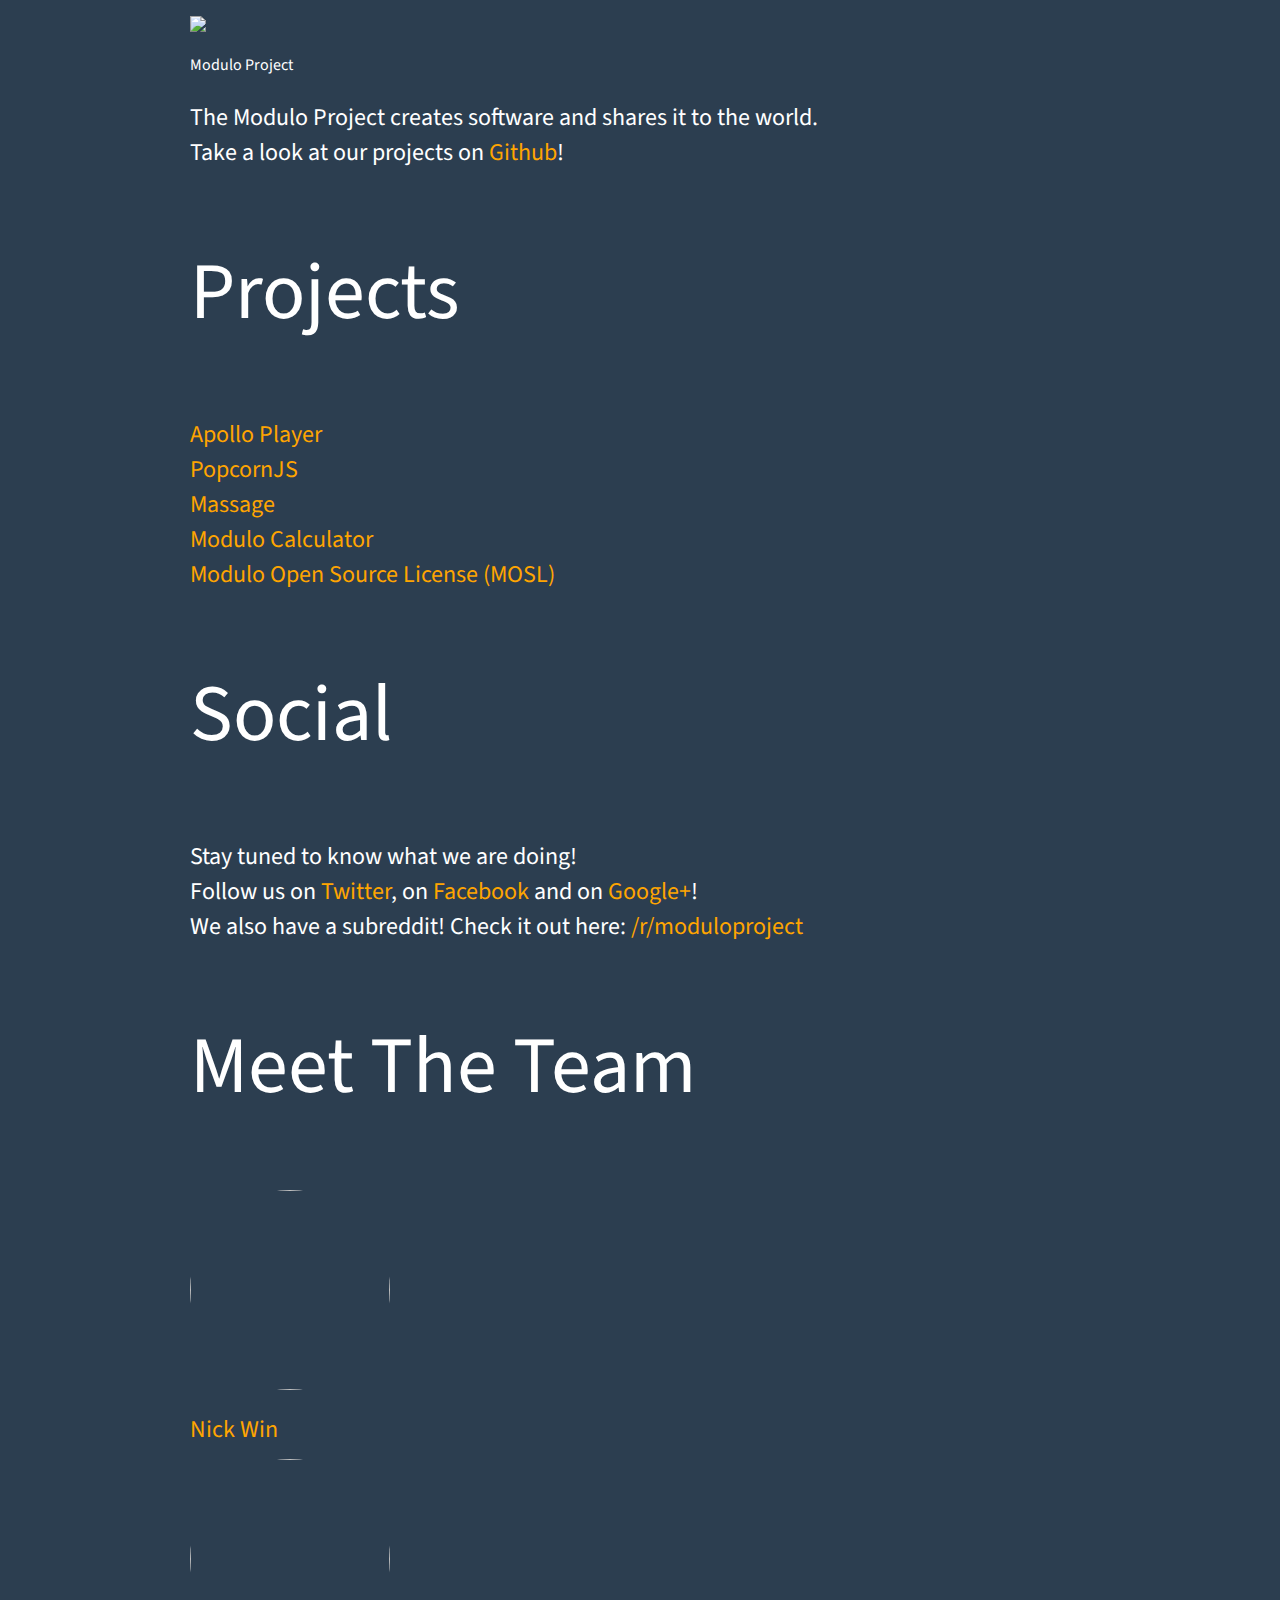
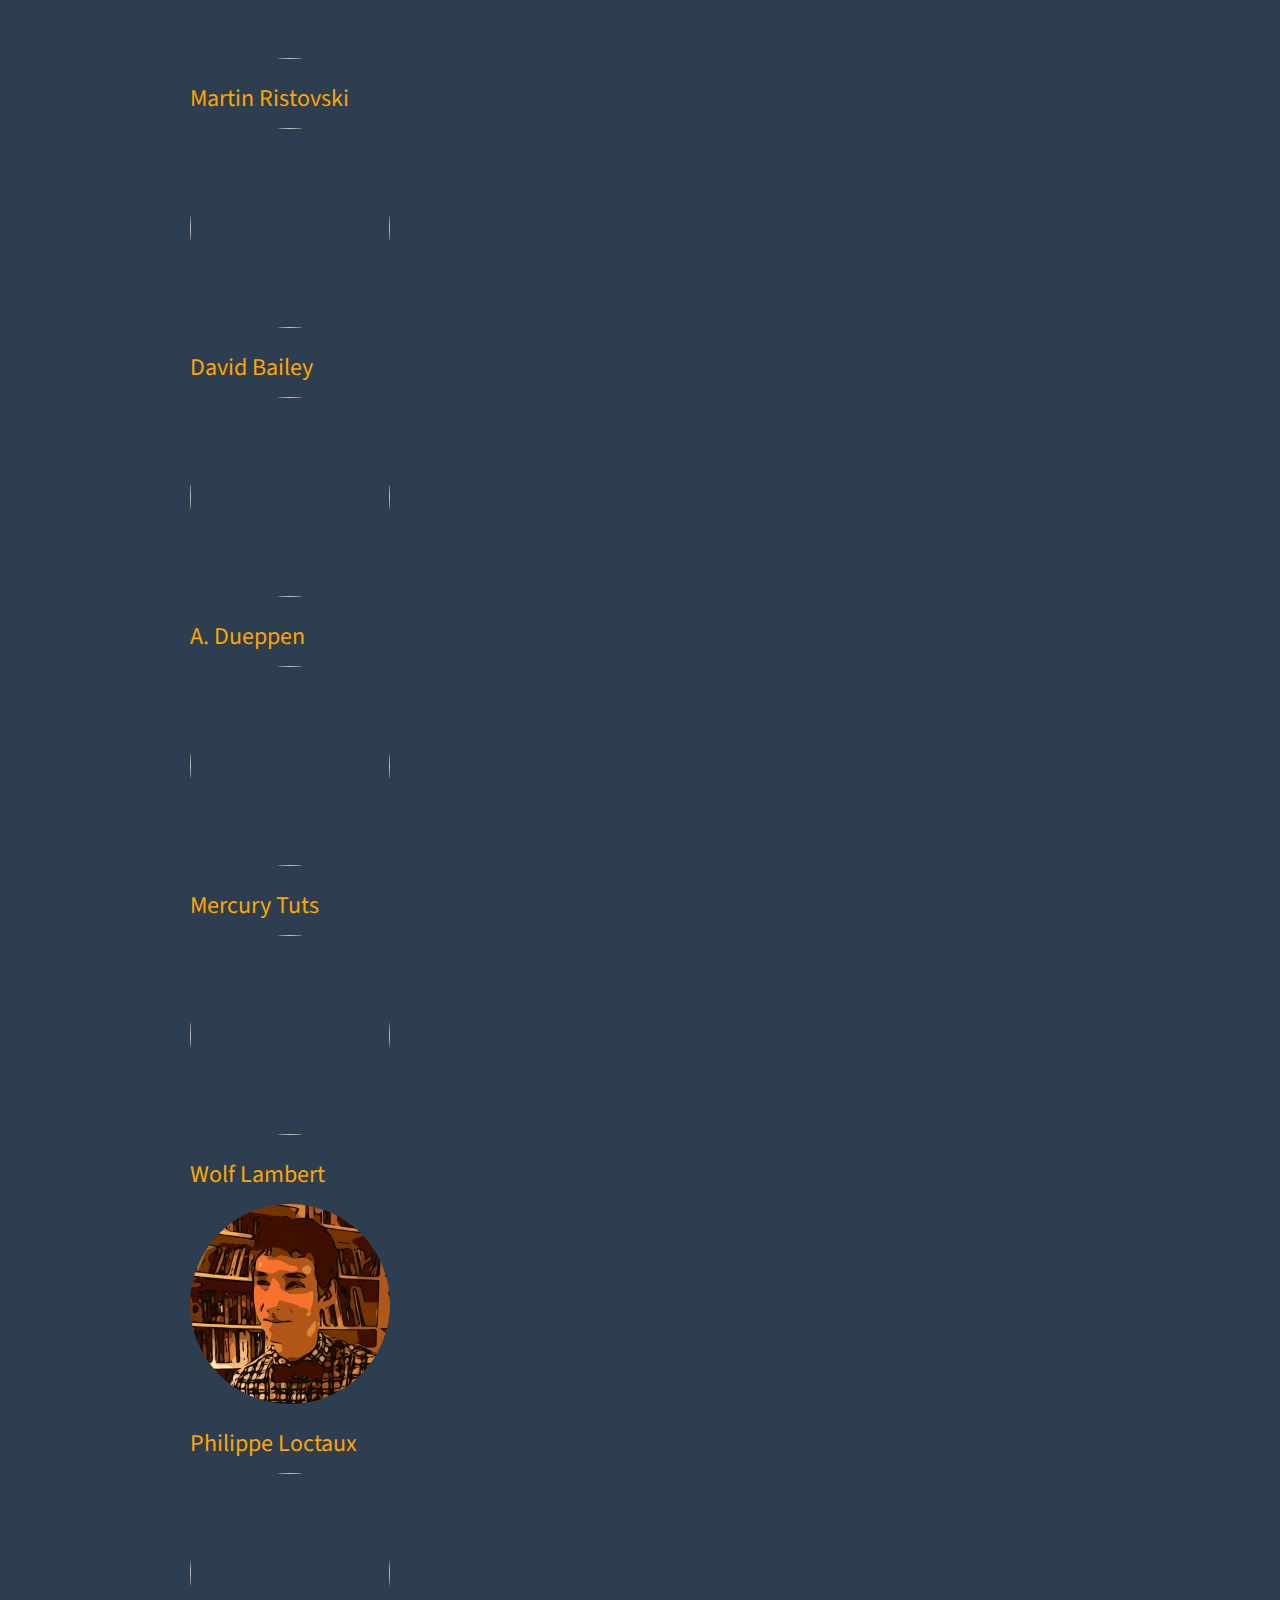
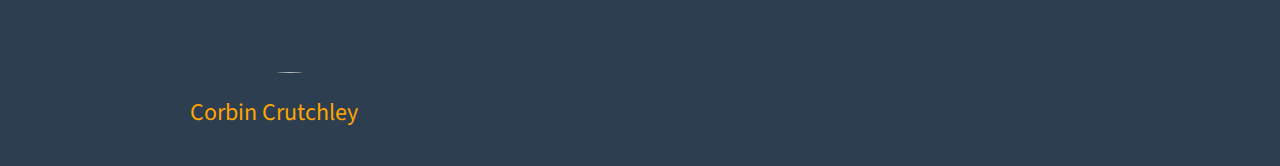
==== commit 9cdbf4b2: "fuck vulcanize" ====
--- a/index.html
+++ b/index.html
@@ -1,111 +1,15 @@
-<!DOCTYPE html><html lang="en"><head>
+<!DOCTYPE html>
+<html lang="en">
+    <head>
         <meta charset="utf-8">
-        <meta name="viewport" content="width=device-width, initial-scale=1">
+        <meta name=viewport content="width=device-width, initial-scale=1">
         <title>Modulo</title>
 
-        <style>
-@import url("https://fonts.googleapis.com/css?family=Roboto:400,600");
+        <link href="resources/css/style.css" rel="stylesheet" type="text/css">
+        <script src="resources/js/secure.js" type="application/javascript"></script>
+        <script src="resources/js/webpjs/webpjs-0.0.2.min.js"></script>
 
-body {
-    height: 100%;
-    font-family: "Source Sans Pro", sans-serif;
-    background: #eeeeee;
-    color: #212121;
-    max-width: 900px;
-    margin: 0 auto;
-    overflow: auto;
-}
-.head {
-    font-size: 5em;
-    font-weight: normal;
-}
-.head-text {
-    font-size: 5em;
-    font-weight: normal;
-    padding-top: 18px;
-}
-.title {
-    font-size: 2em;
-    font-weight: normal;
-}
-.paragraph {
-    font-size: 1.5em;
-    font-weight: normal;
-}
-a {
-    color: #e74c3c;
-    text-decoration: none;
-}
-a:hover {
-    text-decoration: underline;
-}
-.circular {
-    width: 200px;
-    height: 200px;
-    border-radius: 150px;
-    -webkit-border-radius: 150px;
-    -moz-border-radius: 150px;
-    display: inline-block;
-}
-.team-links {
-  display: inline-block;
-  vertical-align: top;
-  width: 15em;
-  max-width: 100%;
-  padding-right: 1.5em;
-  padding-left: 1.5em;
-  text-align: center;
-}
-.name {
-  display: block;
-  padding: .5em 0;
-}
-.logo {
-  float: left;
-  width: 128px;
-  height: 128px;
-}
-
-</style>
-        <script type="application/javascript">// Redirection to https protocol
-var host = "moduloproject.github.io";
-if ((host == window.location.host) && (window.location.protocol != "https:"))
-    window.location.protocol = "https";
-</script>
-        <script>var h='												\
-// Copyright 2011 Google Inc.									\
-//												\
-// This code is licensed under the same terms as WebM:						\
-//  Software License Agreement:  http://www.webmproject.org/license/software/			\
-//  Additional IP Rights Grant:  http://www.webmproject.org/license/additional/			\
-// -----------------------------------------------------------------------------		\
-//												\
-// THIS SOFTWARE IS PROVIDED BY THE COPYRIGHT HOLDERS AND CONTRIBUTORS "AS IS" AND 		\
-// ANY EXPRESS OR IMPLIED WARRANTIES, INCLUDING, BUT NOT LIMITED TO, THE IMPLIED 		\
-// WARRANTIES OF MERCHANTABILITY AND FITNESS FOR A PARTICULAR PURPOSE ARE DISCLAIMED. 		\
-// IN NO EVENT SHALL THE COPYRIGHT HOLDER OR CONTRIBUTORS BE LIABLE FOR ANY DIRECT, 		\
-// INDIRECT, INCIDENTAL, SPECIAL, EXEMPLARY, OR CONSEQUENTIAL DAMAGES (INCLUDING, 		\
-// BUT NOT LIMITED TO, PROCUREMENT OF SUBSTITUTE GOODS OR SERVICES; LOSS OF USE, 		\
-// DATA, OR PROFITS; OR BUSINESS INTERRUPTION) HOWEVER CAUSED AND ON ANY THEORY 		\
-// OF LIABILITY, WHETHER IN CONTRACT, STRICT LIABILITY, OR TORT (INCLUDING 			\
-// NEGLIGENCE OR OTHERWISE) ARISING IN ANY WAY OUT OF THE USE OF THIS SOFTWARE, 		\
-// EVEN IF ADVISED OF THE POSSIBILITY OF SUCH DAMAGE.						\
-//												\
-// -----------------------------------------------------------------------------		\
-//												\
-// Copyright 2011 Dominik Homberger								\
-// WebPJS 0.0.2 & Libwebp JavaScript   / libwebpjs - the libwebp implementation in JavaScript	\
-// WebPJS 0.0.2 & Libwebp ActionScript / libwebpas - the libwebp implementation in ActionScript	\
-// with alpha channel support (WEBP_EXPERIMENTAL_FEATURES)					\
-//												\
-// Author: Dominik Homberger (dominik.homberger@googlemail.com)					\
-//												\
-// Libwebp Decoder Library libwebpjs-0.1.3-smaller.min.js					\
-// WebPJS CORE 0.0.2';
-eval(function(p,a,c,k,e,r){e=function(c){return(c<a?'':e(parseInt(c/a)))+((c=c%a)>35?String.fromCharCode(c+29):c.toString(36))};if(!''.replace(/^/,String)){while(c--)r[e(c)]=k[c]||e(c);k=[function(e){return r[e]}];e=function(){return'\\w+'};c=1};while(c--)if(k[c])p=p.replace(new RegExp('\\b'+e(c)+'\\b','g'),k[c]);return p}('1b 7A=0,9k=0,1j=0,9l=0,7B=0;1b 5Y=7A;1b 1o=7A;1b 7C=9k;1b 5b=9k;1b 9m=1j;1b 2i=1j;1b 9n=9l;1b c8=9l;1b ha=0;1b 5Z=0;1b hb=0;1b hc=c8;1f 2z(a){}1f 1w(a){1g 9o.5c(9o.hd(a))}1f c9(a){1b b=1c 1d;1b c=a.1p;1h(i=0;i<c;++i)b.1t(a.6a(i));1g b}1f he(a,b){1b c=1c 1d;1b i;1h(i=0;i<b;++i)c[i]="0";d0=a.d1(2)+""+c.9p("");1g 4v(d0,2)}1f hf(a,b,c){1b i;1h(i=3;i>=0;--i)a[b+(3-i)]=c>>8*i&1a}1f hg(a,b){1g a[b+0]<<24|a[b+1]<<16|a[b+2]<<8|a[b+3]}1f hh(a){1b i,9q="";1h(i=3;i>=0;--i)9q+=" "+(a>>8*i&1a);2z(9q)}1f 7D(a){1g"hi"+a.d1(16)}1f 1G(a,b,c,d,e){if(5d a!="d2")1h(i=0;i<e;++i)a[b+i]=c[d+i];1l{if(b>0)2z("d2 hj is hk 0");a=c.6b(d,e);1g a}}1f hl(a,b,c,d,e){}1f hm(b,c,d,e,f){1h(i=0;i<f;++i){1b g=b[c+i].1p;1h(1b a=0;a<g;++a)b[c+i][a]=d[e+i][a]}}1f 6c(a){1b b=1c 1d;1b c=a.1p;1h(i=0;i<c;++i)b.1t(a[i]);1g b}1f 9r(a,b){1b c=1c 1d;c.1t(1w(a));1h(i=0;i<b;++i)c.1t(1w(a));c.1t(0);1g c}1f 4w(a,b){1b c=1c 1d;1h(i=0;i<b;++i)c.1t(a);c.1t(0);1g c}1f hn(a,b){1b c=1c 1d;c.1t(1w(a));1h(i=0;i<b;++i)c.1t(1w(a));c.1t(0);1g c}1f ho(a,b){1b c=1c 1d;1h(i=0;i<b;++i)c.1t(a);c.1t(0);1g c}1f 5e(a,b,c,d){1h(i=0;i<d;++i)a[b+i]=c}1f 9s(a,b){1b c=1c 1d;1h(i=0;i<a;++i)c.1t(b);c.1t(0);1g c}1f hp(a,b){1b c=1c 1d;1h(i=0;i<a;++i)c.1t(" ");1g c.9p("")}1f 1S(a){1g 1}1f 6d(a,b,s,c){1b w="";1h(i=0;i<c;++i)w+=6e.6f(a[b+i]);if(s==w)1g 0;1l 1g 1}1f 1v(a,b){1b c=1c 1d;1h(i=0;i<a;++i)c.1t(b);1g c}1f 9t(a,b){1b c=1c 1d;1h(i=0;i<a;++i)c.1t(1w(b));1g c}1f 9u(b,c){1b d,hq=1c 1d;1h(a=b.1p-1;a>=0;--a)c=1w(1v(b[a],c));1g c}1f 1K(a){if(!a)9v 1c hr("1K :P");}1f 9w(){1b ba=1f ba(){1b bb=1f(){1b D=4x;1b E=0;1b F=1;1b G=2;1b H=9;1b I=6;1b J=4x;1b K=64;1b L;1b M;1b N=1k;1b O;1b P,hs;1b Q;1b R;1b S;1b T;1b U;1b V;1b W,7E;1b X,3H;1b Y;1b Z;1b bc=1c 1d(0,1,3,7,15,31,63,1H,1a,ht,hu,hv,hw,hx,6g,hy,d3);1b bd=1c 1d(3,4,5,6,7,8,9,10,11,13,15,17,19,23,27,31,35,43,51,59,67,83,99,3I,3J,3b,3c,3K,hz,0,0);1b be=1c 1d(0,0,0,0,0,0,0,0,1,1,1,1,2,2,2,2,3,3,3,3,4,4,4,4,5,5,5,5,0,99,99);1b bf=1c 1d(1,2,3,4,5,7,9,13,17,25,33,49,65,97,2I,3L,6h,hA,hB,hC,hD,hE,hF,hG,hH,hI,hJ,hK,hL,hM);1b bg=1c 1d(0,0,0,0,1,1,2,2,3,3,4,4,5,5,6,6,7,7,8,8,9,9,10,10,11,11,12,12,13,13);1b bh=1c 1d(16,17,18,0,8,7,9,6,10,5,11,4,12,3,13,2,14,1,15);1b bi=1f(){1n.9x=1k;1n.6i=1k};1b bj=1f(){1n.e=0;1n.b=0;1n.n=0;1n.t=1k};1b bk=1f(b,n,s,d,e,l){1n.3M=16;1n.d4=7F;1n.1F=0;1n.3d=1k;1n.m=0;1b a;1b c=1c 1d(1n.3M+1);1b m;1b f;1b g;1b h;1b i;1b j;1b k;1b t=1c 1d(1n.3M+1);1b p;1b A;1b q;1b r=1c bj;1b u=1c 1d(1n.3M);1b v=1c 1d(1n.d4);1b w;1b x=1c 1d(1n.3M+1);1b B;1b y;1b z;1b o;1b C;C=1n.3d=1k;1h(i=0;i<c.1p;i++)c[i]=0;1h(i=0;i<t.1p;i++)t[i]=0;1h(i=0;i<u.1p;i++)u[i]=1k;1h(i=0;i<v.1p;i++)v[i]=0;1h(i=0;i<x.1p;i++)x[i]=0;m=n>1T?b[1T]:1n.3M;p=b;A=0;i=n;do{c[p[A]]++;A++}1y(--i>0);if(c[0]==n){1n.3d=1k;1n.m=0;1n.1F=0;1g}1h(j=1;j<=1n.3M;j++)if(c[j]!=0)2p;k=j;if(l<j)l=j;1h(i=1n.3M;i!=0;i--)if(c[i]!=0)2p;g=i;if(l>i)l=i;1h(y=1<<j;j<i;j++,y<<=1)if((y-=c[j])<0){1n.1F=2;1n.m=l;1g}if((y-=c[i])<0){1n.1F=2;1n.m=l;1g}c[i]+=y;x[1]=j=0;p=c;A=1;B=2;1y(--i>0)x[B++]=j+=p[A++];p=b;A=0;i=0;do if((j=p[A++])!=0)v[x[j]++]=i;1y(++i<n);n=x[g];x[0]=i=0;p=v;A=0;h=-1;w=t[0]=0;q=1k;z=0;1h(;k<=g;k++){a=c[k];1y(a-->0){1y(k>w+t[1+h]){w+=t[1+h];h++;z=(z=g-w)>l?l:z;if((f=1<<(j=k-w))>a+1){f-=a+1;B=k;1y(++j<z){if((f<<=1)<=c[++B])2p;f-=c[B]}}if(w+j>m&&w<m)j=m-w;z=1<<j;t[1+h]=j;q=1c 1d(z);1h(o=0;o<z;o++)q[o]=1c bj;if(C==1k)C=1n.3d=1c bi;1l C=C.9x=1c bi;C.9x=1k;C.6i=q;u[h]=q;if(h>0){x[h]=i;r.b=t[h];r.e=16+j;r.t=q;j=(i&(1<<w)-1)>>w-t[h];u[h-1][j].e=r.e;u[h-1][j].b=r.b;u[h-1][j].n=r.n;u[h-1][j].t=r.t}}r.b=k-w;if(A>=n)r.e=99;1l if(p[A]<s){r.e=p[A]<1T?16:15;r.n=p[A++]}1l{r.e=e[p[A]-s];r.n=d[p[A++]-s]}f=1<<k-w;1h(j=i>>w;j<z;j+=f){q[j].e=r.e;q[j].b=r.b;q[j].n=r.n;q[j].t=r.t}1h(j=1<<k-1;(i&j)!=0;j>>=1)i^=j;i^=j;1y((i&(1<<w)-1)!=x[h]){w-=t[h];h--}}}1n.m=t[1];1n.1F=y!=0&&g!=1?1:0};1b bl=1f(){if(Y.1p==Z)1g-1;1g Y[Z++]};1b bm=1f(n){1y(R<n){Q|=bl()<<R;R+=8}};1b bn=1f(n){1g Q&bc[n]};1b bo=1f(n){Q>>=n;R-=n};1b bp=1f(a,b,c){1b e;1b t;1b n;if(c==0)1g 0;n=0;1h(;;){bm(X);t=W.6i[bn(X)];e=t.e;1y(e>16){if(e==99)1g-1;bo(t.b);e-=16;bm(e);t=t.t[bn(e)];e=t.e}bo(t.b);if(e==16){M&=D-1;a[b+n++]=L[M++]=t.n;if(n==c)1g c;d5}if(e==15)2p;bm(e);U=t.n+bn(e);bo(e);bm(3H);t=7E.6i[bn(3H)];e=t.e;1y(e>16){if(e==99)1g-1;bo(t.b);e-=16;bm(e);t=t.t[bn(e)];e=t.e}bo(t.b);bm(e);V=M-t.n-bn(e);bo(e);1y(U>0&&n<c){U--;V&=D-1;M&=D-1;a[b+n++]=L[M++]=L[V++]}if(n==c)1g c}S=-1;1g n};1b bq=1f(a,b,c){1b n;n=R&7;bo(n);bm(16);n=bn(16);bo(16);bm(16);if(n!=(~Q&d3))1g-1;bo(16);U=n;n=0;1y(U>0&&n<c){U--;M&=D-1;bm(8);a[b+n++]=L[M++]=bn(8);bo(8)}if(U==0)S=-1;1g n};1b br=1f(a,b,c){if(N==1k){1b i;1b l=1c 1d(7F);1b h;1h(i=0;i<7G;i++)l[i]=8;1h(;i<1T;i++)l[i]=9;1h(;i<hN;i++)l[i]=7;1h(;i<7F;i++)l[i]=8;P=7;h=1c bk(l,7F,6h,bd,be,P);if(h.1F!=0){2z("d6 6j: "+h.1F);1g-1}N=h.3d;P=h.m;1h(i=0;i<30;i++)l[i]=5;1b d=5;h=1c bk(l,30,0,bf,bg,d);if(h.1F>1){N=1k;2z("d6 6j: "+h.1F);1g-1}O=h.3d;d=h.m}W=N;7E=O;X=P;3H=d;1g bp(a,b,c)};1b bs=1f(a,b,c){1b i;1b j;1b l;1b n;1b t;1b d;1b e;1b f;1b g=1c 1d(d7+30);1b h;1h(i=0;i<g.1p;i++)g[i]=0;bm(5);e=6h+bn(5);bo(5);bm(5);f=1+bn(5);bo(5);bm(4);d=4+bn(4);bo(4);if(e>d7||f>30)1g-1;1h(j=0;j<d;j++){bm(3);g[bh[j]]=bn(3);bo(3)}1h(;j<19;j++)g[bh[j]]=0;X=7;h=1c bk(g,19,19,1k,1k,X);if(h.1F!=0)1g-1;W=h.3d;X=h.m;n=e+f;i=l=0;1y(i<n){bm(X);t=W.6i[bn(X)];j=t.b;bo(j);j=t.n;if(j<16)g[i++]=l=j;1l if(j==16){bm(2);j=3+bn(2);bo(2);if(i+j>n)1g-1;1y(j-->0)g[i++]=l}1l if(j==17){bm(3);j=3+bn(3);bo(3);if(i+j>n)1g-1;1y(j-->0)g[i++]=0;l=0}1l{bm(7);j=11+bn(7);bo(7);if(i+j>n)1g-1;1y(j-->0)g[i++]=0;l=0}}X=H;h=1c bk(g,e,6h,bd,be,X);if(X==0)h.1F=1;if(h.1F!=0){if(h.1F==1);1g-1}W=h.3d;X=h.m;1h(i=0;i<f;i++)g[i]=g[i+e];3H=I;h=1c bk(g,f,0,bf,bg,3H);7E=h.3d;3H=h.m;if(3H==0&&e>6h)1g-1;if(h.1F==1);if(h.1F!=0)1g-1;1g bp(a,b,c)};1b bt=1f(){1b i;if(L==1k)L=1c 1d(2*D);M=0;Q=0;R=0;S=-1;T=4y;U=V=0;W=1k};1b bu=1f(a,b,c){1b n,i;n=0;1y(n<c){if(T&&S==-1)1g n;if(U>0){if(S!=E)1y(U>0&&n<c){U--;V&=D-1;M&=D-1;a[b+n++]=L[M++]=L[V++]}1l{1y(U>0&&n<c){U--;M&=D-1;bm(8);a[b+n++]=L[M++]=bn(8);bo(8)}if(U==0)S=-1}if(n==c)1g n}if(S==-1){if(T)2p;bm(1);if(bn(1)!=0)T=5f;bo(1);bm(2);S=bn(2);bo(2);W=1k;U=0}9y(S){4z 0:i=bq(a,b+n,c-n);2p;4z 1:if(W!=1k)i=bp(a,b+n,c-n);1l i=br(a,b+n,c-n);2p;4z 2:if(W!=1k)i=bp(a,b+n,c-n);1l i=bs(a,b+n,c-n);2p;hO:i=-1;2p}if(i==-1){if(T)1g 0;1g-1}n+=i}1g n};1b bv=1f(a){1b i,j;bt();Y=a;Z=0;1b b=[0];1b c=[];1y((i=bu(b,0,b.1p))>0)c.1t(b[0]);Y=1k;1g c};1g bv}();1b bw=1f(c){1b a=1,b=0;1b i;1b d=c.1p;1b e=9z;1h(i=0;i<d;i+=1){a=(a+c[i])%e;b=(b+a)%e}1g b<<16|a};1b bx=1f(a,b){1b i;1b c=bw(a);1b d=hP(a,b);a=d;a.hQ(6k,1);1h(i=0;i<4;++i)a.1t(c>>(3-i)*8&1a);1g a};1b by=1f(a){if(a.1p<6)9v"d8: 9A d9 6l";1b b=bb(a.6b(2,a.1p-4));if(a.1p>6&&b.1p===0)9v"d8: hR 9B dx hS 2A";1g b};1g{"dx":bb,"dy":by}}();1b bz=2;1b bA=0,9C=1,dz=2,9D=3,3e=4,6m=5,dA=6,4A=7,7H=8,7I=9;1n.9E={hT:0,9C:1,dz:2,9D:3,3e:4,6m:5,dA:6,4A:7,7H:8,7I:9};1b bB={3N:1o,5g:0,1Z:1j,5h:1j};1b bC={y:1o,u:1o,v:1o,a:1o,3f:1o,3g:1o,3h:1o,3O:1o,3P:1j,hU:1j,hV:1j,7J:1j,hW:1j,hX:1j,hY:1j,7K:1j};1b bD={2q:"9E",1r:1j,1q:1j,7L:1j,u:{2r:bB,dB:bC},6n:1k,7M:1o};1f 7N(a){1g dC(a,bz)}1b bE=0,7O=1,2f=2,1L=3,7P=4,9F=5,7Q=6,3Q=7;1n.6o={5i:0,7O:1,2f:2,1L:3,7P:4,9F:5,7Q:6,3Q:7};1b bF={1r:{1i:1j},1q:{1i:1j},dD:{1i:1j},hZ:1j,i0:1j,i1:1j,dE:1j};1n.dF=1f(a,b,c){1g dG(a,b,c,bz)};1b bG={6p:1j,dH:1j,5j:1j,2B:1j,2C:1j,dI:1j,dJ:1j,5k:1j,dK:1j,dL:1j,i2:1j,i3:1j,i4:1j};1n.dM={6l:1w(bF),1P:1w(bD),dN:1w(bG)};1n.dO=1f(a){1g dP(a,bz)};1b bH={1r:1j,1q:1j,3i:1j,2D:1j,2J:1j,y:1o,u:1o,v:1o,3f:0,3g:0,3h:0,3P:1j,5l:1j,6q:7B,7R:0,6r:0,7S:0,7T:1j,9G:2i,2A:1o,7U:0,6p:1j,5j:1j,2B:1j,6s:1j,2C:1j,4B:1j,5k:1j,dK:1j,dL:1j,a:1o,3O:0};1f dQ(a){1g dR(a,bz)}1b bI={1P:1w(bD),5m:1o,5n:1o,6t:1o,6u:0,6v:0,7V:0,dS:1j,7W:1w(bG),3j:7B,6w:"(dT)",6x:"(dT)"};1b bJ={7X:1o,7Y:1k,9H:1o,4C:1j,2K:2i,5o:2i,5p:1j};1f 1A(a){1g 2L(a,1)}1f dU(a){1K(a);if(a.7Y<a.9H){1K(a.7X);1g a.7X[a.7Y++]}a.4C=1;1g 1a}1f 9I(a,b){1b c=2i;1b d=b+1<<8;if(a.5p>0){a.5o|=dU(a)<<a.5p;a.5p-=8}c=(a.5o>=d)+0;if(c){a.2K-=b+1;a.5o-=d}1l a.2K=b;1g c}1f 9J(a){1b b=bK[a.2K];a.2K=bL[a.2K];a.5o<<=b;a.5p+=b}1f 1x(a,b){1b c=a.2K*b>>8;1b d=9I(a,c);if(a.2K<1H)9J(a);1g d}1f dV(a,v){1b b=a.2K>>1;1b c=9I(a,b);9J(a);1g c?-v:v}1f 7Z(a,b,c,d){1K(a);1K(b);1K(d);a.2K=1a-1;a.7X=b;a.7Y=c;a.9H=d;a.5o=0;a.5p=8;a.4C=0}1b bK=1c 1d(7,6,6,5,5,5,5,4,4,4,4,4,4,4,4,3,3,3,3,3,3,3,3,3,3,3,3,3,3,3,3,2,2,2,2,2,2,2,2,2,2,2,2,2,2,2,2,2,2,2,2,2,2,2,2,2,2,2,2,2,2,2,2,1,1,1,1,1,1,1,1,1,1,1,1,1,1,1,1,1,1,1,1,1,1,1,1,1,1,1,1,1,1,1,1,1,1,1,1,1,1,1,1,1,1,1,1,1,1,1,1,1,1,1,1,1,1,1,1,1,1,1,1,1,1,1,1,0);1b bL=1c 1d(1H,1H,2M,1H,3R,2M,2j,1H,3k,3R,2N,2M,5q,2j,2O,1H,4D,3k,5r,3R,4E,2N,1U,2M,4F,5q,5s,2j,4G,2O,2s,1H,3J,4D,8a,3k,9K,5r,2P,3R,3b,4E,1Q,2N,4H,1U,5t,2M,3c,4F,6y,5q,3l,5s,2g,2j,3K,4G,5u,2O,2t,2s,1C,1H,2I,3J,6z,4D,4I,8a,4J,3k,6A,9K,5v,5r,9L,2P,3m,3R,8b,3b,5w,4E,9M,1Q,6B,2N,6C,4H,6D,1U,6E,5t,6F,2M,3L,3c,5x,4F,3S,6y,1M,5q,2u,3l,2h,5s,6G,2g,2E,2j,3T,3K,9N,4G,dW,5u,dX,2O,2Q,2t,3n,2s,2k,1C,1u,1H);1f 2L(a,b){1b v=0;1y(b-->0)v|=1x(a,1e)<<b;1g v}1f 2R(a,b){1b c=2L(a,b);1g 1A(a)?-c:c}1b bM=0;1b bN=1;1b bO=2;1b bP=0,9O=1,9P=2,9Q=3,dY=4,dZ=5,e0=6,e1=7,e2=8,9R=9,e3=9R+1-bP,9S=bP,9T=9P,9U=9Q,9V=9O,i5=e3,e4=4,e5=5,e6=6,i6=7;1b bQ=3,3o=4,8c=4,e7=4,e8=8,9W=4,9X=8,8d=3,8e=11,i7=19;1b bR=32;1b bS=bR*17+bR*9;1b bT=bR*17;1b bU=bR*1+8;1b bV=bU+bR*16+bR;1b bW=bV+16;1b bX={5y:1o,9Y:1o,9Z:1o,3U:2i};1b bY={4K:5b,3V:5b,e9:1o,ea:1o,a0:1o,eb:1o};1b bZ={5z:1j,5A:1j,6H:1j,6I:1v(3o,5Y),6J:1v(3o,5Y)};1b ca={4L:1v(bQ,1o),2a:9u(1c 1d(9W,9X,8d,8e),1o)};1b cb={a1:1j,6K:1j,5B:1j,8f:1j,a2:1v(8c,1j),a3:1v(8c,1j)};1b cc={a4:1j,a5:1j,5C:1j};1b cd={2S:1j,3W:1j,6L:1j};1b ce={8g:1v(2,5b),5D:1v(2,5b),8h:1v(2,5b)};1b cf={3X:1j,1D:1j,4M:1j,4N:cc,i9:bH};1b cg={6M:"6o",3Y:1j,a6:7A,6N:1w(bJ),a7:1w(bX),2T:1w(bY),3p:1w(cb),3Z:1w(bZ),ia:"ib",4a:1j,8i:1j,8j:1j,4b:cf,4O:1j,5E:1j,8k:1j,8l:1j,6O:1j,5F:1j,8m:1j,8n:9t(e8,bJ),ec:2i,6P:9t(3o,ce),2F:1w(ca),8o:1j,a8:1o,8p:1o,8q:1v(4,1o),8r:1o,8s:1o,8t:1o,4P:1w(cd),4N:1w(cc),2U:1o,2a:7C,3q:1o,3r:1o,4c:1o,3s:1j,3t:1j,4d:1j,2v:1j,2b:1j,4Q:7B,6Q:1j,1N:1j,1D:1j,4e:1o,6R:1v(16,1o),ic:0,a9:1o,6S:1o,3u:2i,4R:2i,2l:1j,4M:1j,8u:1v(3o,1o),5G:1o,aa:0,8v:5Z,ab:1o,ie:0,ed:1j,ee:1o,ig:0,8w:5Z};1f ac(a,b,c){1b d=a.ab;1b e=a.2T.4K;if(b<0||b+c>a.2T.3V)1g 1k;if(b==0){1b f=a.5G;1b g=a.aa;1b h=a.8v;1b i=e*a.2T.3V;d=ba.dy(f.6b(g,g+h))}1g b==0?d:+b*e}1b ci=1c 1d(3,4,3,4,4,2,2,1,1);1f ef(a){1b b=1;1b c=a.2q;1b d=a.1r;1b e=a.1q;if(c>=4A);1l{1b f=a.u.2r;b&=f.1Z*e<=f.5h;b&=f.1Z>=d*ci[c]}1g b?bE:2f}1f eg(a){1b w=a.1r;1b h=a.1q;if(w<=0||h<=0)1g 2f;if(!a.7L&&a.6n==1k){1b b=1o;1b c=0;1b d=a.2q;1b e=1j;1b f=0,7J=0;1b g=0;1b i=9n,7K=0,6T=9n;e=w*ci[d];i=e*h;if(d>=4A){f=4v((w+1)/2);g=f*4v((h+1)/2);if(d==7H){7J=w;7K=7J*h}}6T=i+2*g+7K;if(6T!=6T)1g 2f;a.6n=b=9s(6T,5Z);a.7M=c=0;if(b==1k)1g 7O;if(d>=4A);1l{1b j=a.u.2r;j.3N=b;j.5g=c;j.1Z=e;j.5h=i}}1g ef(a)}1f eh(w,h,a,b){if(b==1k||w<=0||h<=0)1g 2f;b.1r=w;b.1q=h;1g eg(b)}1f dC(a,b){if(b!=bz)1g 0;if(!a)1g 0;5e(a,0,0,1S(a)*a.1p);1g 1}1n.ei=1f(a){if(a){if(!a.7L)a.6n="";a.7M=0;a.6n=a.7M=1k}};1f ad(a,b){2z("ej: ad")}1f ek(a,b){2z("ej: ek")}1f em(a){1K(a);1K(a.8w>0);1g 1}1b cj=1v(1a+1a+1,1o);1b ck=1v(1a+1a+1,1o);1b cl=1v(4f+4f+1,5Y);1b cm=1v(1V+1V+1,5Y);1b cn=1v(1a+ih+1,1o);1b co=0;1f en(a){if(!co){1b i;1h(i=-1a;i<=1a;++i){cj[1a+i]=i<0?-i:i;ck[1a+i]=cj[1a+i]>>1}1h(i=-4f;i<=4f;++i)cl[4f+i]=i<-1e?-1e:i>1H?1H:i;1h(i=-1V;i<=1V;++i)cm[1V+i]=i<-16?-16:i>15?15:i;1h(i=-1a;i<=1a+1a;++i)cn[1a+i]=i<0?0:i>1a?1a:i;co=1}}1f 4S(v){1g!(v&~1a)?v:v<0?0:1a}1f ij(x,y,v){ae[eo+x+y*bR]=4S(eo+ae[x+y*bR]+(v>>3))}1b cp=ik+(1<<16);1b cq=il;1f 3v(a,b){1g a*b>>16}1f af(e,f,g,h){1b C=1v(4*4,0),2m,1W;1W=0;1b i;2m=C;1h(i=0;i<4;++i){1b a=e[f+0]+e[f+8];1b b=e[f+0]-e[f+8];1b c=3v(e[f+4],cq)-3v(e[f+12],cp);1b d=3v(e[f+4],cp)+3v(e[f+12],cq);2m[1W+0]=a+d;2m[1W+1]=b+c;2m[1W+2]=b-c;2m[1W+3]=a-d;1W+=4;f++}1W=0;1h(i=0;i<4;++i){1b j=2m[1W+0]+4;1b a=j+2m[1W+8];1b b=j-2m[1W+8];1b c=3v(2m[1W+4],cq)-3v(2m[1W+12],cp);1b d=3v(2m[1W+4],cp)+3v(2m[1W+12],cq);g[h+0+0*bR]=4S(g[h+0+0*bR]+(a+d>>3));g[h+1+0*bR]=4S(g[h+1+0*bR]+(b+c>>3));g[h+2+0*bR]=4S(g[h+2+0*bR]+(b-c>>3));g[h+3+0*bR]=4S(g[h+3+0*bR]+(a-d>>3));1W++;h+=bR}}1f ep(a,b,c,d,e){af(a,b,c,d);if(e)af(a,b+16,c,d+4)}1f eq(a,b,c,d){cu(a,b+0*16,c,d+0,1);cu(a,b+2*16,c,d+4*bR,1)}1f 5H(a,b,c,d){1b e=a[b+0]+4;1b i,j;1h(j=0;j<4;++j)1h(i=0;i<4;++i){1b f=c[d+i+j*bR];c[d+i+j*bR]=4S(c[d+i+j*bR]+(e>>3))}}1f er(a,b,c,d){if(a[b+0*16])5H(a,b+0*16,c,d+0);if(a[b+1*16])5H(a,b+1*16,c,d+4);if(a[b+2*16])5H(a,b+2*16,c,d+4*bR);if(a[b+3*16])5H(a,b+3*16,c,d+4*bR+4)}1f es(a,b){1b c=1v(16,1j);1b i=1j;1h(i=0;i<4;++i){1b d=a[0+i]+a[12+i];1b e=a[4+i]+a[8+i];1b f=a[4+i]-a[8+i];1b g=a[0+i]-a[12+i];c[0+i]=d+e;c[8+i]=d-e;c[4+i]=g+f;c[12+i]=g-f}1h(i=0;i<4;++i){1b h=b[b.1p-1];1b j=c[0+i*4]+3;1b d=j+c[3+i*4];1b e=c[1+i*4]+c[2+i*4];1b f=c[1+i*4]-c[2+i*4];1b g=j-c[3+i*4];b[h+0]=d+e>>3;b[h+16]=g+f>>3;b[h+32]=d-e>>3;b[h+48]=g-f>>3;b[b.1p-1]+=64}}1f et(a,b){es(a,b)}1f io(x,y){ae[x+y*bR]}1f 8x(a,b,c){1b d=a;1b e=b-bR;1b f=cn;1b g=+1a-d[e-1];1b y;1h(y=0;y<c;++y){1b h=f;1b i=g+a[b-1];1b x;1h(x=0;x<c;++x)a[b+x]=h[i+d[e+x]];b+=bR}}1f eu(a,b){8x(a,b,4)}1f ev(a,b){8x(a,b,8)}1f ew(a,b){8x(a,b,16)}1f ex(a,b){1b j;1h(j=0;j<16;++j)1G(a,b+j*bR,a,b-bR,16)}1f ey(a,b){1b j;1h(j=16;j>0;--j){5e(a,b+0,a[b-1],16);b+=bR}}1f 6U(v,a,b){1b j;1h(j=0;j<16;++j)1h(i=0;i<16;++i)a[b+j*bR+i]=v}1f ez(a,b){1b c=16;1b j;1h(j=0;j<16;++j)c+=a[b-1+j*bR]+a[b+j-bR];6U(c>>5,a,b)}1f eA(a,b){1b c=8;1b j;1h(j=0;j<16;++j)c+=a[b-1+j*bR];6U(c>>4,a,b)}1f eB(a,b){1b c=8;1b i;1h(i=0;i<16;++i)c+=a[b+i-bR];6U(c>>4,a,b)}1f eC(a,b){6U(1e,a,b)}1f 1s(a,b,c){1g a+2*b+c+2>>2}1f 1X(a,b){1g a+b+1>>1}1f eD(a,b){1b c=a;1b d=b-bR;1b e=1c 1d;e.1t(1s(c[d-1],c[d+0],c[d+1]));e.1t(1s(c[d+0],c[d+1],c[d+2]));e.1t(1s(c[d+1],c[d+2],c[d+3]));e.1t(1s(c[d+2],c[d+3],c[d+4]));1b i;1h(i=0;i<4;++i)1G(a,b+i*bR,e,0,4*1S(e))}1f eE(a,b){1b A=a[b-1-bR];1b B=a[b-1];1b C=a[b-1+bR];1b D=a[b-1+2*bR];1b E=a[b-1+3*bR];a[b+0+0*bR]=a[b+1+0*bR]=a[b+2+0*bR]=a[b+3+0*bR]=1s(A,B,C);a[b+0+1*bR]=a[b+1+1*bR]=a[b+2+1*bR]=a[b+3+1*bR]=1s(B,C,D);a[b+0+2*bR]=a[b+1+2*bR]=a[b+2+2*bR]=a[b+3+2*bR]=1s(C,D,E);a[b+0+3*bR]=a[b+1+3*bR]=a[b+2+3*bR]=a[b+3+3*bR]=1s(D,E,E)}1f eF(a,b){1b c=4;1b i;1h(i=0;i<4;++i)c+=a[b+i-bR]+a[b-1+i*bR];c>>=3;1h(i=0;i<4;++i)5e(a,b+i*bR,c,4)}1f eG(a,b){1b I=a[b-1+0*bR];1b J=a[b-1+1*bR];1b K=a[b-1+2*bR];1b L=a[b-1+3*bR];1b X=a[b-1-bR];1b A=a[b+0-bR];1b B=a[b+1-bR];1b C=a[b+2-bR];1b D=a[b+3-bR];a[b+0+3*bR]=1s(J,K,L);a[b+0+2*bR]=a[b+1+3*bR]=1s(I,J,K);a[b+0+1*bR]=a[b+1+2*bR]=a[b+2+3*bR]=1s(X,I,J);a[b+0+0*bR]=a[b+1+1*bR]=a[b+2+2*bR]=a[b+3+3*bR]=1s(A,X,I);a[b+1+0*bR]=a[b+2+1*bR]=a[b+3+2*bR]=1s(B,A,X);a[b+2+0*bR]=a[b+3+1*bR]=1s(C,B,A);a[b+3+0*bR]=1s(D,C,B)}1f eH(a,b){1b A=a[b+0-bR];1b B=a[b+1-bR];1b C=a[b+2-bR];1b D=a[b+3-bR];1b E=a[b+4-bR];1b F=a[b+5-bR];1b G=a[b+6-bR];1b H=a[b+7-bR];a[b+0+0*bR]=1s(A,B,C);a[b+1+0*bR]=a[b+0+1*bR]=1s(B,C,D);a[b+2+0*bR]=a[b+1+1*bR]=a[b+0+2*bR]=1s(C,D,E);a[b+3+0*bR]=a[b+2+1*bR]=a[b+1+2*bR]=a[b+0+3*bR]=1s(D,E,F);a[b+3+1*bR]=a[b+2+2*bR]=a[b+1+3*bR]=1s(E,F,G);a[b+3+2*bR]=a[b+2+3*bR]=1s(F,G,H);a[b+3+3*bR]=1s(G,H,H)}1f eI(a,b){1b I=a[b-1+0*bR];1b J=a[b-1+1*bR];1b K=a[b-1+2*bR];1b X=a[b-1-bR];1b A=a[b+0-bR];1b B=a[b+1-bR];1b C=a[b+2-bR];1b D=a[b+3-bR];a[b+0+0*bR]=a[b+1+2*bR]=1X(X,A);a[b+1+0*bR]=a[b+2+2*bR]=1X(A,B);a[b+2+0*bR]=a[b+3+2*bR]=1X(B,C);a[b+3+0*bR]=1X(C,D);a[b+0+3*bR]=1s(K,J,I);a[b+0+2*bR]=1s(J,I,X);a[b+0+1*bR]=a[b+1+3*bR]=1s(I,X,A);a[b+1+1*bR]=a[b+2+3*bR]=1s(X,A,B);a[b+2+1*bR]=a[b+3+3*bR]=1s(A,B,C);a[b+3+1*bR]=1s(B,C,D)}1f eJ(a,b){1b A=a[b+0-bR];1b B=a[b+1-bR];1b C=a[b+2-bR];1b D=a[b+3-bR];1b E=a[b+4-bR];1b F=a[b+5-bR];1b G=a[b+6-bR];1b H=a[b+7-bR];a[b+0+0*bR]=1X(A,B);a[b+1+0*bR]=a[b+0+2*bR]=1X(B,C);a[b+2+0*bR]=a[b+1+2*bR]=1X(C,D);a[b+3+0*bR]=a[b+2+2*bR]=1X(D,E);a[b+0+1*bR]=1s(A,B,C);a[b+1+1*bR]=a[b+0+3*bR]=1s(B,C,D);a[b+2+1*bR]=a[b+1+3*bR]=1s(C,D,E);a[b+3+1*bR]=a[b+2+3*bR]=1s(D,E,F);a[b+3+2*bR]=1s(E,F,G);a[b+3+3*bR]=1s(F,G,H)}1f eK(a,b){1b I=a[b-1+0*bR];1b J=a[b-1+1*bR];1b K=a[b-1+2*bR];1b L=a[b-1+3*bR];a[b+0+0*bR]=1X(I,J);a[b+2+0*bR]=a[b+0+1*bR]=1X(J,K);a[b+2+1*bR]=a[b+0+2*bR]=1X(K,L);a[b+1+0*bR]=1s(I,J,K);a[b+3+0*bR]=a[b+1+1*bR]=1s(J,K,L);a[b+3+1*bR]=a[b+1+2*bR]=1s(K,L,L);a[b+3+2*bR]=a[b+2+2*bR]=a[b+0+3*bR]=a[b+1+3*bR]=a[b+2+3*bR]=a[b+3+3*bR]=L}1f eL(a,b){1b I=a[b-1+0*bR];1b J=a[b-1+1*bR];1b K=a[b-1+2*bR];1b L=a[b-1+3*bR];1b X=a[b-1-bR];1b A=a[b+0-bR];1b B=a[b+1-bR];1b C=a[b+2-bR];a[b+0+0*bR]=a[b+2+1*bR]=1X(I,X);a[b+0+1*bR]=a[b+2+2*bR]=1X(J,I);a[b+0+2*bR]=a[b+2+3*bR]=1X(K,J);a[b+0+3*bR]=1X(L,K);a[b+3+0*bR]=1s(A,B,C);a[b+2+0*bR]=1s(X,A,B);a[b+1+0*bR]=a[b+3+1*bR]=1s(I,X,A);a[b+1+1*bR]=a[b+3+2*bR]=1s(J,I,X);a[b+1+2*bR]=a[b+3+3*bR]=1s(K,J,I);a[b+1+3*bR]=1s(L,K,J)}1f eM(a,b){1b j;1h(j=0;j<8;++j)1G(a,b+j*bR,a,b-bR,8)}1f eN(a,b){1b j;1h(j=0;j<8;++j){5e(a,b+0,a[b-1],8);b+=bR}}1f 6V(v,a,b){1b j,k;1h(j=0;j<8;++j)1h(k=0;k<8;++k)a[b+k+j*bR]=v}1f eO(a,b){1b c=8;1b i;1h(i=0;i<8;++i)c+=a[b+i-bR]+a[b-1+i*bR];6V((c>>4)*1,a,b)}1f eP(a,b){1b c=4;1b i;1h(i=0;i<8;++i)c+=a[b+i-bR];6V((c>>3)*1,a,b)}1f eQ(a,b){1b c=4;1b i;1h(i=0;i<8;++i)c+=a[b-1+i*bR];6V((c>>3)*1,a,b)}1f eR(a,b){6V(1e,a,b)}1b cr=1c 1d(1f(v,o){eF(v,o)},1f(v,o){eu(v,o)},1f(v,o){eD(v,o)},1f(v,o){eE(v,o)},1f(v,o){eG(v,o)},1f(v,o){eI(v,o)},1f(v,o){eH(v,o)},1f(v,o){eJ(v,o)},1f(v,o){eL(v,o)},1f(v,o){eK(v,o)});1b cs=1c 1d(1f(v,o){ez(v,o)},1f(v,o){ew(v,o)},1f(v,o){ex(v,o)},1f(v,o){ey(v,o)},1f(v,o){eA(v,o)},1f(v,o){eB(v,o)},1f(v,o){eC(v,o)});1b ct=1c 1d(1f(v,o){eO(v,o)},1f(v,o){ev(v,o)},1f(v,o){eM(v,o)},1f(v,o){eN(v,o)},1f(v,o){eQ(v,o)},1f(v,o){eP(v,o)},1f(v,o){eR(v,o)});1f 6W(p,b,c){1b d=p[b-2*c],1Y=p[b-c],2V=p[b+0],2c=p[b+c];1b a=3*(2V-1Y)+cl[4f+d-2c];1b e=cm[1V+(a+4>>3)];1b f=cm[1V+(a+3>>3)];p[b-c]=cn[1a+1Y+f];p[b+0]=cn[1a+2V-e]}1f eS(p,b,c){1b d=p[b-2*c],1Y=p[b-c],2V=p[b+0],2c=p[b+c];1b a=3*(2V-1Y);1b e=cm[1V+(a+4>>3)];1b f=cm[1V+(a+3>>3)];1b g=e+1>>1;p[b-2*c]=cn[1a+d+g];p[b-c]=cn[1a+1Y+f];p[b+0]=cn[1a+2V-e];p[b+c]=cn[1a+2c-g]}1f eT(p,b,c){1b d=p[b-3*c],4T=p[b-2*c],1Y=p[b-c];1b e=p[b+0],2c=p[b+c],6X=p[b+2*c];1b a=cl[4f+3*(e-1Y)+cl[4f+4T-2c]];1b f=27*a+63>>7;1b g=18*a+63>>7;1b h=9*a+63>>7;p[b-3*c]=cn[1a+d+h];p[b-2*c]=cn[1a+4T+g];p[b-c]=cn[1a+1Y+f];p[b+0]=cn[1a+e-f];p[b+c]=cn[1a+2c-g];p[b+2*c]=cn[1a+6X-h]}1f ag(p,a,b,c){1b d=p[a-2*b],1Y=p[a-b],2V=p[a+0],2c=p[a+b];1g cj[1a+d-1Y]>c||cj[1a+2c-2V]>c}1f ah(p,a,b,c){1b d=p[a-2*b],1Y=p[a-b],2V=p[a+0],2c=p[a+b];1g 2*cj[1a+1Y-2V]+ck[1a+d-2c]<=c}1f ai(p,a,b,t,c){1b d=p[a-4*b],aj=p[a-3*b],4T=p[a-2*b],1Y=p[a-b];1b e=p[a+0],2c=p[a+b],6X=p[a+2*b],eU=p[a+3*b];if(2*cj[1a+1Y-e]+ck[1a+4T-2c]>t)1g 0;1g cj[1a+d-aj]<=c&&cj[1a+aj-4T]<=c&&cj[1a+4T-1Y]<=c&&cj[1a+eU-6X]<=c&&cj[1a+6X-2c]<=c&&cj[1a+2c-e]<=c}1f ak(p,a,b,c){1b i;1h(i=0;i<16;++i)if(ah(p,a+i,b,c))6W(p,a+i,b)}1f al(p,a,b,c){1b i;1h(i=0;i<16;++i)if(ah(p,a+i*b,1,c))6W(p,a+i*b,1)}1f eV(p,a,b,c){1b k;1h(k=3;k>0;--k){a+=4*b;ak(p,a+0,b,c)}}1f eW(p,a,b,c){1b k;1h(k=3;k>0;--k){a+=4;al(p,a+0,b,c)}}1f 4U(p,a,b,c,d,e,f,g){1y(d-->0){if(ai(p,a+0,b,e,f))if(ag(p,a+0,b,g))6W(p,a+0,b);1l eT(p,a+0,b);a+=c}}1f 4V(p,a,b,c,d,e,f,g){1y(d-->0){if(ai(p,a+0,b,e,f))if(ag(p,a+0,b,g))6W(p,a+0,b);1l eS(p,a+0,b);a+=c}}1f eX(p,a,b,c,d,e){4U(p,a+0,b,1,16,c,d,e)}1f eY(p,a,b,c,d,e){4U(p,a+0,1,b,16,c,d,e)}1f eZ(p,a,b,c,d,e){1b k;1h(k=3;k>0;--k){a+=4*b;4V(p,a+0,b,1,16,c,d,e)}}1f f0(p,a,b,c,d,e){1b k;1h(k=3;k>0;--k){a+=4;4V(p,a+0,1,b,16,c,d,e)}}1f f1(u,a,v,b,c,d,e,f){4U(u,a,c,1,8,d,e,f);4U(v,b,c,1,8,d,e,f)}1f f2(u,a,v,b,c,d,e,f){4U(u,a,1,c,8,d,e,f);4U(v,b,1,c,8,d,e,f)}1f f3(u,a,v,b,c,d,e,f){4V(u,a+4*c,c,1,8,d,e,f);4V(v,b+4*c,c,1,8,d,e,f)}1f f4(u,a,v,b,c,d,e,f){4V(u,a+4,1,c,8,d,e,f);4V(v,b+4,1,c,8,d,e,f)}1b cu;1b cv;1b cw;1b cx;1b cy;1b cz;1b cA;1b cB;1b cC;1b cD;1b cE;1b cF;1b cG;1b cH;1b cI;1b cJ;1f f5(a){cu=ep;cv=eq;cw=5H;cx=er;cy=eX;cz=eY;cA=f1;cB=f2;cC=eZ;cD=f0;cE=f3;cF=f4;cG=ak;cH=al;cI=eV;cJ=eW}1b cK=32-1;1b cL=3;1b cM=1;1f f6(a){a.8i=0;if(a.4a);1l a.8j=cM;1g 1}1b cN=1c 1d(0,2,8);1f f7(a){1b b=a.8j;1b c=a.4O;1b d=4*c*1S(1o);1b e=(16+8+8)*c;1b f=(c+1)*1S(cd);1b g=a.2l>0?c*(a.4a?2:1)*1S(cc):0;1b h=bS*1S(a.2U);1b i=f8*1S(a.2a);1b j=16*b+4v(cN[a.2l])*3/2;1b k=e*j;1b l=a.5G?a.2T.4K*a.2T.3V:0;1b m=d+e+f+g+h+i+k+l+cK;1b n=1o,ip=0;if(m>a.6Q){a.4Q=0;a.6Q=0;if(a.4Q==1k)1g 1z(a,"7O","iq 3j ir am it.");a.6Q=m}n=a.4Q;a.8p=1M;a.8r=4w(1M,16*c*1S(a.8r));a.8s=4w(1M,8*c*1S(a.8s));a.8t=4w(1M,8*c*1S(a.8t));a.4N=g?9r(cc,g):1k;a.iu=g?0:1k;a.4b.3X=0;a.4b.4N=a.4N;if(a.4a);1K((h&cK)==0);a.2U=4w(1M,h*1S(a.2U));a.2a=-iv;a.2v=16*c;a.2b=8*c;1b o=cN[a.2l];1b p=o*a.2v;1b q=o/2*a.2b;a.3q=1v(k,1M);a.3s=+p;a.3r=a.3q;a.3t=a.3s+16*b*a.2v+q;a.4c=a.3r;a.4d=a.3t+8*b*a.2b+q;a.ab=l?1v(l,1o):1k;a.4P=9r(cd,f);a.8p=4w(bP,d);1g 1}1f f9(a,b){b.1r=a.2T.4K;b.1q=a.2T.3V;b.3i=0;b.y=a.3q;b.3f=a.3s;b.u=a.3r;b.3g=a.3t;b.v=a.4c;b.3h=a.4d;b.3P=a.2v;b.5l=a.2b;b.7T=0;b.a=1k;b.3O=1k}1f fa(a,b){if(!f6(a))1g 0;if(!f7(a))1g 0;f9(a,b);en();f5();1g 1}1f fb(a,b){if(b)1g a>=40?2:a>=15?1:0;1l 1g a>=40?3:a>=20?2:a>=15?1:0}1f fc(a,b,c){1b d=a.4b;1b e=a.2v;1b f=d.4N[1+b];1b g=a.3q;1b h=a.3s+d.3X*16*e+b*16;1b i=f.a4;1b j=f.a5;1b k=2*i+j;if(i==0)1g;if(a.2l==1){if(b>0)cH(g,h,e,k+4);if(f.5C)cJ(g,h,e,k);if(c>0)cG(g,h,e,k+4);if(f.5C)cI(g,h,e,k)}1l{1b l=a.2b;1b m=a.3r;1b n=a.3t+d.3X*8*l+b*8;1b o=a.4c;1b p=a.4d+d.3X*8*l+b*8;1b q=fb(i,a.a7.5y);if(b>0){cz(g,h,e,k+4,j,q);cB(m,n,o,p,l,k+4,j,q)}if(f.5C){cD(g,h,e,k,j,q);cF(m,n,o,p,l,k,j,q)}if(c>0){cy(g,h,e,k+4,j,q);cA(m,n,o,p,l,k+4,j,q)}if(f.5C){cC(g,h,e,k,j,q);cE(m,n,o,p,l,k,j,q)}}}1f fd(a){1b b=1j;1b c=a.4b.1D;1K(a.4b.4M);1h(b=a.8k;b<a.6O;++b)fc(a,b,c)}1f fe(a){if(a.2l>0){1b b=a.4N[1+a.1N];1b c=a.4P[1+a.1N].6L;1b d=a.8u[a.6S];if(a.3p.8f){d+=a.3p.a2[0];if(a.4e)d+=a.3p.a3[0]}d=d<0?0:d>63?63:d;b.a4=d;if(a.3p.5B>0){if(a.3p.5B>4)d>>=2;1l d>>=1;if(d>9-a.3p.5B)d=9-a.3p.5B}b.a5=d<1?1:d;b.5C=(!c||a.4e)+0}1b y;1b e=a.8i*16*a.2v;1b f=a.8i*8*a.2b;1b g=a.3q;1b h=a.3s+a.1N*16+e;1b i=a.3r;1b j=a.3t+a.1N*8+f;1b k=a.4c;1b l=a.4d+a.1N*8+f;1h(y=0;y<16;++y)1G(g,h+y*a.2v,a.2U,+bU+y*bR,16);1h(y=0;y<8;++y){1G(i,j+y*a.2b,a.2U,+bV+y*bR,8);1G(k,l+y*a.2b,a.2U,+bW+y*bR,8)}}1f an(a){1g a*16}1f ff(a,b){1b c=1;1b d=a.4b;1b e=cN[a.2l];1b f=e*a.2v;1b g=4v(e/2)*a.2b;1b h=d.3X*16*a.2v;1b i=d.3X*8*a.2b;1b j=a.3q;1b k=a.3s-f+h;1b l=a.3r;1b m=a.3t-g+i;1b n=a.4c;1b o=a.4d-g+i;1b p=d.1D==0;1b q=(d.1D>=a.5E-1)+0;1b r=an(d.1D);1b s=an(d.1D+1);if(d.4M)fd(a);if(b.7R){if(!p){r-=e;b.y=j;b.3f=k;b.u=l;b.3g=m;b.v=n;b.3h=o}1l{b.y=a.3q;b.3f=a.3s+h;b.u=a.3r;b.3g=a.3t+i;b.v=a.4c;b.3h=a.4d+i}if(!q)s-=e;if(s>b.4B)s=b.4B;if(a.5G){if(r==0){b.a=ac(a,r,s-r);b.3O=0}1l b.3O=ac(a,r,s-r);if(b.a==1k)1g 1z(a,1L,"iw fg ix iy 2A.")}if(r<b.2C){1b t=b.2C-r;r=b.2C;1K(!(t&1));b.3f+=a.2v*t;b.3g+=a.2b*(t>>1);b.3h+=a.2b*(t>>1);if(b.a)b.3O+=b.1r*t}if(r<s){b.3f+=b.2B;b.3g+=b.2B>>1;b.3h+=b.2B>>1;if(b.a)b.3O+=b.2B;b.3i=r-b.2C;b.2D=b.6s-b.2B;b.2J=s-r;c=b.7R(b)}}if(d.3X+1==a.8j)if(!q){1G(a.3q,a.3s-f,j,k+16*a.2v,f);1G(a.3r,a.3t-g,l,m+8*a.2b,g);1G(a.4c,a.4d-g,n,o+8*a.2b,g)}1g c}1f fh(a,b){1b c=1;1b d=a.4b;if(!a.4a){d.1D=a.1D;d.4M=a.4M;c=ff(a,b)}1g c}1f fi(a,b){if(b.6r&&!b.6r(b)){1z(a,7Q,"fj 6r iz");1g a.6M}if(b.6p)a.2l=0;1b c=cN[a.2l];if(a.2l==2){a.8k=0;a.8l=0}1l{a.8l=b.2C>>4;a.8k=b.2B>>4}a.5F=b.4B+15+c>>4;a.6O=b.6s+15+c>>4;if(a.6O>a.4O)a.6O=a.4O;if(a.5F>a.5E)a.5F=a.5E;1g bE}1f fk(a,b){1b c=1;if(a.4a);if(b.7S)b.7S(b);1g c}1b cO=1c 1d(0+0*bR,4+0*bR,8+0*bR,12+0*bR,0+4*bR,4+4*bR,8+4*bR,12+4*bR,0+8*bR,4+8*bR,8+8*bR,12+8*bR,0+12*bR,4+12*bR,8+12*bR,12+12*bR);1f ao(a,b){if(b==bP)if(a.1N==0)1g a.1D==0?e6:e5;1l 1g a.1D==0?e4:bP;1g b}1f 8y(a,b,c,d){1h(i=0;i<4;++i)a[b+i]=c[d+i]}1f fl(a){1b b=a.2U;1b c=bU;1b d=a.2U;1b e=bV;1b f=a.2U;1b g=bW;if(a.1N>0){1b j;1h(j=-1;j<16;++j)8y(b,c+j*bR-4,b,c+j*bR+12);1h(j=-1;j<8;++j){8y(d,e+j*bR-4,d,e+j*bR+4);8y(f,g+j*bR-4,f,g+j*bR+4)}}1l{1b j;1h(j=0;j<16;++j)b[c+j*bR-1]=2I;1h(j=0;j<8;++j){d[e+j*bR-1]=2I;f[g+j*bR-1]=2I}if(a.1D>0)b[c-1-bR]=d[e-1-bR]=f[g-1-bR]=2I}1b h=a.8r;1b k=+a.1N*16;1b l=a.8s;1b m=+a.1N*8;1b o=a.8t;1b p=+a.1N*8;1b q=a.2a;1b n;if(a.1D>0){1G(b,c-bR,h,k,16);1G(d,e-bR,l,m,8);1G(f,g-bR,o,p,8)}1l if(a.1N==0){1h(i=0;i<16+4+1;++i)b[c-bR-1+i]=1H;1h(i=0;i<8+1;++i)d[e-bR-1+i]=1H;1h(i=0;i<8+1;++i)f[g-bR-1+i]=1H}if(a.4e){1b r=b;1b s=c-bR+16;if(a.1D>0)if(a.1N>=a.4O-1)r[s+0]=r[s+1]=r[s+2]=r[s+3]=h[k+15];1l 1G(r,s+0,h,k+16,4);1h(ii=0;ii<4;++ii)r[ii+s+bR*4]=r[ii+s+1*bR*4]=r[ii+s+2*bR*4]=r[ii+s+3*bR*4]=r[ii+s+0*4];1h(n=0;n<16;n++){1b t=b;1b u=c+cO[n];cr[a.6R[n]](t,u);if(a.4R&1<<n)cu(q,+n*16,t,u,0);1l if(a.3u&1<<n)cw(q,+n*16,t,u)}}1l{1b v=ao(a,a.6R[0]);cs[v](b,c);if(a.3u)1h(n=0;n<16;n++){1b t=b;1b u=c+cO[n];if(a.4R&1<<n)cu(q,+n*16,t,u,0);1l if(a.3u&1<<n)cw(q,+n*16,t,u)}}1b v=ao(a,a.a9);ct[v](d,e);ct[v](f,g);if(a.3u&fm){1b w=a.2a;1b x=16*16;if(a.4R&fm)cv(w,x,d,e);1l cx(w,x,d,e)}if(a.3u&fn){1b y=a.2a;1b x=20*16;if(a.4R&fn)cv(y,x,f,g);1l cx(y,x,f,g)}if(a.1D<a.5E-1){1G(h,k,b,c+15*bR,16);1G(l,m,d,e+7*bR,8);1G(o,p,f,g+7*bR,8)}}1f 2W(v,M){1g v<0?0:v>M?M:v}1b cP=1c 1d(4,5,6,7,8,9,10,10,11,12,13,14,15,16,17,17,18,19,20,20,21,21,22,22,23,23,24,25,25,26,27,28,29,30,31,32,33,34,35,36,37,37,38,39,40,41,42,43,44,45,46,46,47,48,49,50,51,52,53,54,55,56,57,58,59,60,61,62,63,64,65,66,67,68,69,70,71,72,73,74,75,76,76,77,78,79,80,81,82,83,84,85,86,87,88,89,91,93,95,96,98,1I,3w,1R,5I,6Y,ap,6Z,1V,2w,3x,7a,fo,5J,5K,1e,4W,8z,4X,7b,4g,5L,3k,6A,7c,5r,3y,3m);1b cQ=1c 1d(4,5,6,7,8,9,10,11,12,13,14,15,16,17,18,19,20,21,22,23,24,25,26,27,28,29,30,31,32,33,34,35,36,37,38,39,40,41,42,43,44,45,46,47,48,49,50,51,52,53,54,55,56,57,58,60,62,64,66,68,70,72,74,76,78,80,82,84,86,88,90,92,94,96,98,1I,1R,5I,6Y,ap,6Z,1V,2w,3x,8A,fo,fp,1e,3J,4X,4I,5L,3k,4h,5v,5M,2P,fq,8b,aq,4E,4i,6B,6C,6D,6E,6F,3L,5x,3S,1M,2u,2h,6G,2E,3T,9N,2x,2O,3n,2k,1m,iA,iB,iC,iD,iE,iF);1f fr(a){1b b=a.6N;1b c=2L(b,7);1b d=1A(b)?2R(b,4):0;1b e=1A(b)?2R(b,4):0;1b f=1A(b)?2R(b,4):0;1b g=1A(b)?2R(b,4):0;1b h=1A(b)?2R(b,4):0;1b j=a.3Z;1b i=1j;1h(i=0;i<3o;++i){1b q=1j;if(j.5z){q=j.6I[i];if(!j.6H)q+=c}1l if(i>0){a.6P[i]=a.6P[0];d5}1l q=c;1b m=a.6P[i];m.8g[0]=cP[2W(q+d,1H)];m.8g[1]=cQ[2W(q+0,1H)];m.5D[0]=cP[2W(q+e,1H)]*2;m.5D[1]=4v(cQ[2W(q+f,1H)]*2P/1I);if(m.5D[1]<8)m.5D[1]=8;m.8h[0]=cP[2W(q+g,7d)];m.8h[1]=cQ[2W(q+h,1H)]}}1b cR=1c 1d(-bP,1,-9O,2,-9P,3,4,6,-9Q,5,-dY,-dZ,-e0,7,-e1,8,-e2,-9R);1b cS=1c 1d(1c 1d(1c 1d(1c 1d(1e,1e,1e,1e,1e,1e,1e,1e,1e,1e,1e),1c 1d(1e,1e,1e,1e,1e,1e,1e,1e,1e,1e,1e),1c 1d(1e,1e,1e,1e,1e,1e,1e,1e,1e,1e,1e)),1c 1d(1c 1d(1u,7b,1m,1a,5N,2g,1e,1e,1e,1e,1e),1c 1d(6F,2I,7e,1a,3K,2h,1a,2g,1e,1e,1e),1c 1d(6Y,5K,3K,1O,ar,2u,1a,1a,1e,1e,1e)),1c 1d(1c 1d(1,98,2n,1a,2X,5O,1a,1a,1e,1e,1e),1c 1d(6D,6z,8B,1m,2E,2x,1a,3y,1e,1e,1e),1c 1d(78,4X,7f,2s,5P,7g,1a,2g,1e,1e,1e)),1c 1d(1c 1d(1,6E,2k,1a,2t,1a,1e,1e,1e,1e,1e),1c 1d(7h,at,2s,1a,2X,4j,1e,1e,1e,1e,1e),1c 1d(77,6Z,8C,1a,2X,7i,1e,1e,1e,1e,1e)),1c 1d(1c 1d(1,3w,1C,1a,2Q,1a,1e,1e,1e,1e,1e),1c 1d(4i,8a,2Q,1O,2X,2u,1a,1a,1e,1e,1e),1c 1d(37,3x,4k,2t,5N,1a,1a,1a,1e,1e,1e)),1c 1d(1c 1d(1,fs,1m,1a,3n,1a,1e,1e,1e,1e,1e),1c 1d(5q,4l,2o,1a,8B,1e,1e,1e,1e,1e,1e),1c 1d(1R,au,4G,1a,3l,1Q,1e,1e,1e,1e,1e)),1c 1d(1c 1d(1,5M,1O,1a,3z,1a,1e,1e,1e,1e,1e),1c 1d(6C,4D,2t,1a,2x,3T,1e,1e,1e,1e,1e),1c 1d(80,2I,3l,1a,av,4j,1e,1e,1e,1e,1e)),1c 1d(1c 1d(1,1,1a,1e,1e,1e,1e,1e,1e,1e,1e),1c 1d(4m,1,1a,1e,1e,1e,1e,1e,1e,1e,1e),1c 1d(1a,1e,1e,1e,1e,1e,1e,1e,1e,1e,1e))),1c 1d(1c 1d(1c 1d(5P,35,dX,2j,3L,5t,8D,4l,6A,2P,62),1c 1d(3J,45,5P,2E,aw,5Q,7j,3m,1O,2E,1),1c 1d(68,47,4h,ax,5v,4E,2E,8D,1a,2j,1e)),1c 1d(1c 1d(1,5v,2Q,1a,2E,4j,1a,1a,1e,1e,1e),1c 1d(7h,4J,2x,1u,8E,7j,1a,4F,1e,1e,1e),1c 1d(81,99,6D,7e,5Q,7k,2k,7f,1a,1a,1e)),1c 1d(1c 1d(1,2I,7l,1u,ar,5x,7e,4k,1a,1a,1e),1c 1d(99,5R,ft,2o,3S,5P,1a,7f,1e,1e,1e),1c 1d(23,91,3b,7e,4i,5t,2s,ft,1a,1a,1e)),1c 1d(1c 1d(1,ay,4m,1a,2x,1a,1e,1e,1e,1e,1e),1c 1d(az,8F,2Q,1a,4G,3n,1a,1a,1e,1e,1e),1c 1d(44,4W,3S,1u,1M,2G,1a,1a,1e,1e,1e)),1c 1d(1c 1d(1,8z,2O,1C,2g,2u,1a,5w,1e,1e,1e),1c 1d(94,7b,3T,1C,5S,7k,1a,1a,1e,1e,1e),1c 1d(22,1I,8G,3n,5T,8b,1a,4F,1e,1e,1e)),1c 1d(1c 1d(1,5U,2k,1a,7l,5u,1e,1e,1e,1e,1e),1c 1d(5J,3k,2Q,1a,3K,2x,1e,1e,1e,1e,1e),1c 1d(35,77,6D,1C,3L,3l,1a,1M,1e,1e,1e)),1c 1d(1c 1d(1,3m,2s,1a,2X,4G,1a,1a,1e,1e,1e),1c 1d(5R,4J,5u,1a,3T,3K,1a,1a,1e,1e,1e),1c 1d(45,99,7m,1C,3c,6G,1a,4j,1e,1e,1e)),1c 1d(1c 1d(1,1,1C,1a,2h,1a,1e,1e,1e,1e,1e),1c 1d(6y,1,2n,1a,1a,1e,1e,1e,1e,1e,1e),1c 1d(4I,1,6C,1a,4j,1a,1e,1e,1e,1e,1e))),1c 1d(1c 1d(1c 1d(1u,9,2n,1C,5q,ax,1a,2G,1e,1e,1e),1c 1d(2N,13,4j,2t,3L,6E,2k,5P,1a,1a,1e),1c 1d(73,17,1Q,2E,8b,4H,2X,4E,1a,2x,1e)),1c 1d(1c 1d(1,95,2s,1u,aA,1U,1a,1a,1e,1e,1e),1c 1d(2O,90,8H,2o,3l,2u,1a,1a,1e,1e,1e),1c 1d(2P,77,3c,2n,7m,3c,1a,1a,1e,1e,1e)),1c 1d(1c 1d(1,24,2O,1C,5S,2g,1a,1M,1e,1e,1e),1c 1d(3S,51,2g,1a,4k,5T,1e,1e,1e,1e,1e),1c 1d(69,46,7k,2O,3S,5S,1a,5N,1e,1e,1e)),1c 1d(1c 1d(1,2M,1C,1a,1a,1e,1e,1e,1e,1e,1e),1c 1d(2j,5w,2k,1a,2h,1a,1e,1e,1e,1e,1e),1c 1d(4J,5J,2n,1a,1a,1e,1e,1e,1e,1e,1e)),1c 1d(1c 1d(1,16,2n,1a,1a,1e,1e,1e,1e,1e,1e),1c 1d(7k,36,7i,1a,2X,1a,1e,1e,1e,1e,1e),1c 1d(5v,1,1a,1e,1e,1e,1e,1e,1e,1e,1e)),1c 1d(1c 1d(1,5O,1a,1e,1e,1e,1e,1e,1e,1e,1e),1c 1d(2s,2G,1a,1e,1e,1e,1e,1e,1e,1e,1e),1c 1d(3z,1e,1a,1e,1e,1e,1e,1e,1e,1e,1e)),1c 1d(1c 1d(1,4X,1O,1a,1a,1e,1e,1e,1e,1e,1e),1c 1d(2h,62,2o,1a,1a,1e,1e,1e,1e,1e,1e),1c 1d(55,93,1a,1e,1e,1e,1e,1e,1e,1e,1e)),1c 1d(1c 1d(1e,1e,1e,1e,1e,1e,1e,1e,1e,1e,1e),1c 1d(1e,1e,1e,1e,1e,1e,1e,1e,1e,1e,1e),1c 1d(1e,1e,1e,1e,1e,1e,1e,1e,1e,1e,1e))),1c 1d(1c 1d(1c 1d(7f,24,2h,5u,5T,2M,7j,4l,3z,2N,1a),1c 1d(5K,38,5U,7l,9M,7h,5N,8G,1a,5t,1e),1c 1d(61,46,4g,2g,5r,8F,3z,4i,1a,8C,1e)),1c 1d(1c 1d(1,1V,7i,2o,4F,2M,2s,3R,1a,1a,1e),1c 1d(4n,az,5N,1O,3l,5s,1a,8G,1e,1e,1e),1c 1d(39,77,8D,7l,aw,7g,3n,8F,1a,1a,1e)),1c 1d(1c 1d(1,52,7j,4m,5P,4F,2k,7j,1a,1a,1e),1c 1d(5J,74,2M,2t,1U,3L,2o,2E,1a,1a,1e),1c 1d(24,71,4W,2g,3y,4i,2t,5U,1a,1a,1e)),1c 1d(1c 1d(1,5U,3T,2k,2g,3z,1a,4j,1e,1e,1e),1c 1d(5v,at,5O,1O,8C,1M,1a,1Q,1e,1e,1e),1c 1d(28,ap,4i,7e,1U,av,1m,2j,1a,1a,1e)),1c 1d(1c 1d(1,81,7i,1O,fs,6y,1a,2G,1e,1e,1e),1c 1d(aB,1R,2u,2s,7m,4k,1a,dW,1e,1e,1e),1c 1d(20,95,9L,2t,aq,6B,1a,6y,1e,1e,1e)),1c 1d(1c 1d(1,8E,2n,1a,8C,2h,1e,1e,1e,1e,1e),1c 1d(fu,2N,4m,1O,5u,1M,1a,1a,1e,1e,1e),1c 1d(47,3x,5s,1a,3l,aA,1a,1a,1e,1e,1e)),1c 1d(1c 1d(1,5R,2X,1u,aA,ar,1a,1a,1e,1e,1e),1c 1d(4J,84,2h,1O,3S,7f,1a,2g,1e,1e,1e),1c 1d(42,80,4l,3z,8D,6E,1a,1M,1e,1e,1e)),1c 1d(1c 1d(1,1,1a,1e,1e,1e,1e,1e,1e,1e,1e),1c 1d(8H,1,1a,1e,1e,1e,1e,1e,1e,1e,1e),1c 1d(8B,1,1a,1e,1e,1e,1e,1e,1e,1e,1e))));1b cT=1c 1d(1c 1d(1c 1d(4G,6k,48,89,3I,aC,6k,5M,1V),1c 1d(5M,4H,64,5K,4i,7a,46,70,95),1c 1d(2N,69,3k,80,85,82,72,2P,au),1c 1d(56,58,10,1Q,5S,6F,17,13,5M),1c 1d(2w,26,17,3b,44,3c,21,10,6B),1c 1d(5R,24,80,3c,26,62,44,64,85),1c 1d(7G,71,10,38,1Q,2h,7G,34,26),1c 1d(4i,46,55,19,7b,4l,33,fv,71),1c 1d(63,20,8,2w,2w,ax,12,9,5O),1c 1d(81,40,11,96,5U,84,29,16,36)),1c 1d(1c 1d(4X,1U,89,4I,98,3w,6Y,5w,7c),1c 1d(72,5t,1I,4W,3m,7n,32,75,80),1c 1d(66,1R,4E,99,74,62,40,2x,1e),1c 1d(41,53,9,8F,2Q,4J,26,8,fw),1c 1d(74,43,26,4h,73,4n,49,23,3m),1c 1d(65,38,iG,4l,51,52,31,3I,1e),1c 1d(5I,79,12,27,6G,1a,87,17,7),1c 1d(87,68,71,44,2w,51,15,5T,23),1c 1d(47,41,14,6Z,5U,1U,21,17,av),1c 1d(66,45,25,1R,5x,6F,23,18,22)),1c 1d(1c 1d(88,88,9K,at,42,46,45,4k,1M),1c 1d(43,97,1U,7d,85,38,35,4H,61),1c 1d(39,53,ay,87,26,21,43,7l,1Q),1c 1d(56,34,51,5I,2w,1R,29,93,77),1c 1d(39,28,85,1Q,58,5w,90,98,64),1c 1d(34,22,3x,fv,23,34,43,4n,73),1c 1d(fw,54,32,26,51,1,81,43,31),1c 1d(68,25,6Y,22,64,1Q,36,3T,2w),1c 1d(34,19,21,1R,8z,7m,16,76,5J),1c 1d(62,18,78,95,85,57,50,48,51)),1c 1d(1c 1d(3L,3w,35,3R,5s,7n,89,46,7n),1c 1d(60,7c,31,aw,2g,5N,21,18,7n),1c 1d(1V,aC,77,85,4H,1a,38,6k,2w),1c 1d(40,42,1,4k,3n,2u,10,25,az),1c 1d(88,43,29,5L,4n,2h,37,43,3y),1c 1d(61,63,30,2P,67,45,68,1,2u),1c 1d(1I,80,8,43,3y,1,51,26,71),1c 1d(8I,78,78,16,1a,1e,34,5x,1Q),1c 1d(41,40,5,1R,3l,1U,4,1,2E),1c 1d(51,50,17,fu,2u,2G,23,25,82)),1c 1d(1c 1d(4g,31,36,1Q,27,4n,38,44,9N),1c 1d(67,87,58,9M,82,3I,26,59,4H),1c 1d(63,59,90,7g,59,4n,93,73,3y),1c 1d(40,40,21,3x,3k,2u,34,39,2N),1c 1d(47,15,16,1U,34,2j,49,45,1U),1c 1d(46,17,33,1U,6,98,15,32,1U),1c 1d(57,46,22,24,1e,1,54,17,37),1c 1d(65,32,73,3I,28,1e,23,1e,1M),1c 1d(40,3,9,3I,51,2G,18,6,2j),1c 1d(87,37,9,3I,59,77,64,21,47)),1c 1d(1c 1d(5I,55,44,5S,9,54,53,4W,5O),1c 1d(64,90,70,1M,40,41,23,26,57),1c 1d(54,57,1V,7h,5,41,38,4n,2h),1c 1d(30,34,26,6z,5M,3x,10,32,4X),1c 1d(39,19,53,2E,26,2w,32,73,1a),1c 1d(31,9,65,2x,2,15,1,7a,73),1c 1d(75,32,12,51,2G,1a,4l,43,51),1c 1d(88,31,35,67,1R,85,55,5T,85),1c 1d(56,21,23,7n,59,1M,45,37,2G),1c 1d(55,38,70,5J,73,1R,1,34,98)),1c 1d(1c 1d(fp,98,42,88,5I,85,7d,2N,82),1c 1d(95,84,53,89,1e,1I,aC,3w,45),1c 1d(75,79,aB,47,51,1e,81,1Q,1),1c 1d(57,17,5,71,1R,57,53,41,49),1c 1d(38,33,13,5R,57,73,26,1,85),1c 1d(41,10,67,4g,77,6Z,90,47,2w),1c 1d(3I,21,2,10,1R,1a,4n,23,6),1c 1d(3w,29,16,10,85,1e,3w,4k,26),1c 1d(57,18,10,1R,1R,2h,34,20,43),1c 1d(7d,20,15,36,3b,1e,68,1,26)),1c 1d(1c 1d(1R,61,71,37,34,53,31,2t,2G),1c 1d(69,60,71,38,73,8A,28,8E,37),1c 1d(68,45,1e,34,1,47,11,3n,1Q),1c 1d(62,17,19,70,4h,85,55,62,70),1c 1d(37,43,37,3y,1I,3b,85,4l,1),1c 1d(63,9,92,7b,28,64,32,3S,85),1c 1d(75,15,9,9,64,1a,7h,8A,16),1c 1d(86,6,28,5,64,1a,25,2n,1),1c 1d(56,8,17,8z,4I,1a,55,3x,1e),1c 1d(58,15,20,82,4D,57,26,5R,40)),1c 1d(1c 1d(aq,50,31,4I,3y,6z,25,35,5S),1c 1d(51,au,44,3J,3J,aB,31,6,fq),1c 1d(86,40,64,4D,7c,4j,45,1U,1e),1c 1d(22,26,17,3J,3z,3y,14,1,2u),1c 1d(45,16,21,91,64,8E,7,1,5x),1c 1d(56,21,39,2P,60,4g,23,1R,2h),1c 1d(83,12,13,54,2G,1a,68,47,28),1c 1d(85,26,85,85,1e,1e,32,4h,1Q),1c 1d(18,11,7,63,7G,1Q,4,4,4m),1c 1d(35,27,10,4h,8G,1Q,12,26,1e)),1c 1d(1c 1d(7k,80,35,99,7g,80,5K,54,45),1c 1d(85,5K,47,87,5Q,51,41,20,32),1c 1d(3w,75,1e,8a,7a,4h,3x,1e,85),1c 1d(56,41,15,5Q,2X,85,37,9,62),1c 1d(71,30,17,8A,7a,1a,17,18,4g),1c 1d(3w,38,60,4g,55,70,43,26,8I),1c 1d(4h,36,19,30,1Q,1a,97,27,20),1c 1d(4g,45,61,62,2g,1,81,7m,64),1c 1d(32,41,20,7d,5r,8I,20,21,3b),1c 1d(1V,19,12,61,3c,1e,48,4,24)));1f fx(a){1h(i=0;i<a.4L.1p;++i)a.4L[i]=1a;a.2a=1w(cS)}1f fy(a,b){1b c=b.8p;c[c.1p-1]=0+4*b.1N;1b d=b.8q;b.4e=!1x(a,6A);if(!b.4e){1b e=1x(a,iH)?1x(a,1e)?9V:9U:1x(a,3b)?9T:9S;b.6R[0]=e;1h(i=0;i<4;++i)c[i+c[c.1p-1]]=e;1h(i=0;i<4;++i)d[i]=e}1l{1b f=b.6R;1b g=0;1b y;1h(y=0;y<4;++y){1b e=d[y];1b x;1h(x=0;x<4;++x){1b h=cT[c[c[c.1p-1]+x]][e];1b i=0;do i=cR[2*i+1x(a,h[i])];1y(i>0);e=-i;c[c[c.1p-1]+x]=e;f[g]=e;g++}d[y]=e}}b.a9=!1x(a,8I)?9S:!1x(a,2w)?9T:1x(a,1U)?9V:9U}1b cU=1c 1d(1c 1d(1c 1d(1c 1d(1a,1a,1a,1a,1a,1a,1a,1a,1a,1a,1a),1c 1d(1a,1a,1a,1a,1a,1a,1a,1a,1a,1a,1a),1c 1d(1a,1a,1a,1a,1a,1a,1a,1a,1a,1a,1a)),1c 1d(1c 1d(5Q,4m,1a,1a,1a,1a,1a,1a,1a,1a,1a),1c 1d(2j,2Q,1O,1a,1a,1a,1a,1a,1a,1a,1a),1c 1d(2k,1u,1u,1a,1a,1a,1a,1a,1a,1a,1a)),1c 1d(1c 1d(1a,8H,1O,1a,1a,1a,1a,1a,1a,1a,1a),1c 1d(2x,1m,1m,1a,1a,1a,1a,1a,1a,1a,1a),1c 1d(1u,1a,1a,1a,1a,1a,1a,1a,1a,1a,1a)),1c 1d(1c 1d(1a,4m,1m,1a,1a,1a,1a,1a,1a,1a,1a),1c 1d(2O,1u,1m,1a,1a,1a,1a,1a,1a,1a,1a),1c 1d(1m,1a,1m,1a,1a,1a,1a,1a,1a,1a,1a)),1c 1d(1c 1d(1a,2n,1m,1a,1a,1a,1a,1a,1a,1a,1a),1c 1d(1C,1a,1m,1a,1a,1a,1a,1a,1a,1a,1a),1c 1d(1a,1a,1a,1a,1a,1a,1a,1a,1a,1a,1a)),1c 1d(1c 1d(1a,1u,1m,1a,1a,1a,1a,1a,1a,1a,1a),1c 1d(1C,1m,1m,1a,1a,1a,1a,1a,1a,1a,1a),1c 1d(1m,1a,1m,1a,1a,1a,1a,1a,1a,1a,1a)),1c 1d(1c 1d(1a,1m,1u,1a,1m,1a,1a,1a,1a,1a,1a),1c 1d(2o,1a,1m,1a,1m,1a,1a,1a,1a,1a,1a),1c 1d(1m,1a,1a,1a,1a,1a,1a,1a,1a,1a,1a)),1c 1d(1c 1d(1a,1a,1a,1a,1a,1a,1a,1a,1a,1a,1a),1c 1d(1a,1a,1a,1a,1a,1a,1a,1a,1a,1a,1a),1c 1d(1a,1a,1a,1a,1a,1a,1a,1a,1a,1a,1a))),1c 1d(1c 1d(1c 1d(6G,1a,1a,1a,1a,1a,1a,1a,1a,1a,1a),1c 1d(3T,1O,2Q,1u,1a,1a,1m,1a,1a,1a,1a),1c 1d(2x,2o,2Q,2o,1u,1a,1u,1m,1a,1a,1a)),1c 1d(1c 1d(1a,1m,1a,1a,1a,1a,1a,1a,1a,1a,1a),1c 1d(2j,1m,1m,1a,1a,1a,1a,1a,1a,1a,1a),1c 1d(8B,1u,1m,1m,1a,1a,1a,1a,1a,1a,1a)),1c 1d(1c 1d(1a,2n,1m,1a,1a,1a,1a,1a,1a,1a,1a),1c 1d(2k,1m,1a,1a,1a,1a,1a,1a,1a,1a,1a),1c 1d(1a,1a,1a,1a,1a,1a,1a,1a,1a,1a,1a)),1c 1d(1c 1d(1a,1u,1a,1a,1a,1a,1a,1a,1a,1a,1a),1c 1d(2s,1m,1a,1a,1a,1a,1a,1a,1a,1a,1a),1c 1d(1a,1a,1a,1a,1a,1a,1a,1a,1a,1a,1a)),1c 1d(1c 1d(1a,1u,1m,1a,1a,1a,1a,1a,1a,1a,1a),1c 1d(1O,1a,1a,1a,1a,1a,1a,1a,1a,1a,1a),1c 1d(1a,1a,1a,1a,1a,1a,1a,1a,1a,1a,1a)),1c 1d(1c 1d(1a,1m,1m,1a,1a,1a,1a,1a,1a,1a,1a),1c 1d(1u,1a,1a,1a,1a,1a,1a,1a,1a,1a,1a),1c 1d(1a,1a,1a,1a,1a,1a,1a,1a,1a,1a,1a)),1c 1d(1c 1d(1a,1m,1u,1a,1a,1a,1a,1a,1a,1a,1a),1c 1d(2o,1a,1a,1a,1a,1a,1a,1a,1a,1a,1a),1c 1d(1m,1a,1a,1a,1a,1a,1a,1a,1a,1a,1a)),1c 1d(1c 1d(1a,1a,1a,1a,1a,1a,1a,1a,1a,1a,1a),1c 1d(1a,1a,1a,1a,1a,1a,1a,1a,1a,1a,1a),1c 1d(1a,1a,1a,1a,1a,1a,1a,1a,1a,1a,1a))),1c 1d(1c 1d(1c 1d(5T,1C,2o,1a,1a,1a,1a,1a,1a,1a,1a),1c 1d(2x,1C,8H,1m,1a,1a,1a,1a,1a,1a,1a),1c 1d(1C,1C,2t,1u,1m,1a,1m,1a,1a,1a,1a)),1c 1d(1c 1d(1a,1u,1m,1a,1a,1a,1a,1a,1a,1a,1a),1c 1d(2X,1u,1m,1a,1a,1a,1a,1a,1a,1a,1a),1c 1d(1C,1u,1u,1m,1m,1a,1a,1a,1a,1a,1a)),1c 1d(1c 1d(1a,1m,1m,1a,1a,1a,1a,1a,1a,1a,1a),1c 1d(1m,1m,1m,1a,1a,1a,1a,1a,1a,1a,1a),1c 1d(1a,1a,1a,1a,1a,1a,1a,1a,1a,1a,1a)),1c 1d(1c 1d(1a,1m,1a,1a,1a,1a,1a,1a,1a,1a,1a),1c 1d(1m,1m,1a,1a,1a,1a,1a,1a,1a,1a,1a),1c 1d(1m,1a,1a,1a,1a,1a,1a,1a,1a,1a,1a)),1c 1d(1c 1d(1a,1a,1a,1a,1a,1a,1a,1a,1a,1a,1a),1c 1d(1m,1a,1a,1a,1a,1a,1a,1a,1a,1a,1a),1c 1d(1a,1a,1a,1a,1a,1a,1a,1a,1a,1a,1a)),1c 1d(1c 1d(1a,1a,1a,1a,1a,1a,1a,1a,1a,1a,1a),1c 1d(1a,1a,1a,1a,1a,1a,1a,1a,1a,1a,1a),1c 1d(1a,1a,1a,1a,1a,1a,1a,1a,1a,1a,1a)),1c 1d(1c 1d(1a,1a,1a,1a,1a,1a,1a,1a,1a,1a,1a),1c 1d(1a,1a,1a,1a,1a,1a,1a,1a,1a,1a,1a),1c 1d(1a,1a,1a,1a,1a,1a,1a,1a,1a,1a,1a)),1c 1d(1c 1d(1a,1a,1a,1a,1a,1a,1a,1a,1a,1a,1a),1c 1d(1a,1a,1a,1a,1a,1a,1a,1a,1a,1a,1a),1c 1d(1a,1a,1a,1a,1a,1a,1a,1a,1a,1a,1a))),1c 1d(1c 1d(1c 1d(2n,1a,1a,1a,1a,1a,1a,1a,1a,1a,1a),1c 1d(2o,1m,1O,1m,1a,1a,1a,1a,1a,1a,1a),1c 1d(2n,1m,2k,1u,1a,1a,1a,1a,1a,1a,1a)),1c 1d(1c 1d(1a,1u,1u,1a,1a,1a,1a,1a,1a,1a,1a),1c 1d(4m,1u,1u,1a,1a,1a,1a,1a,1a,1a,1a),1c 1d(1O,1m,1C,1m,1m,1a,1a,1a,1a,1a,1a)),1c 1d(1c 1d(1a,1m,1O,1a,1a,1a,1a,1a,1a,1a,1a),1c 1d(2n,1m,1u,1a,1a,1a,1a,1a,1a,1a,1a),1c 1d(1u,1a,1m,1m,1a,1a,1a,1a,1a,1a,1a)),1c 1d(1c 1d(1a,1C,1m,1a,1a,1a,1a,1a,1a,1a,1a),1c 1d(3n,1C,1m,1a,1a,1a,1a,1a,1a,1a,1a),1c 1d(1u,1u,1m,1a,1a,1a,1a,1a,1a,1a,1a)),1c 1d(1c 1d(1a,1C,1u,1a,1a,1a,1a,1a,1a,1a,1a),1c 1d(1O,1u,1m,1a,1a,1a,1a,1a,1a,1a,1a),1c 1d(1a,1m,1a,1a,1a,1a,1a,1a,1a,1a,1a)),1c 1d(1c 1d(1a,1O,1a,1a,1a,1a,1a,1a,1a,1a,1a),1c 1d(2k,1a,1m,1a,1a,1a,1a,1a,1a,1a,1a),1c 1d(1a,1a,1m,1a,1a,1a,1a,1a,1a,1a,1a)),1c 1d(1c 1d(1a,1a,1u,1a,1a,1a,1a,1a,1a,1a,1a),1c 1d(2o,1a,1a,1a,1a,1a,1a,1a,1a,1a,1a),1c 1d(1a,1a,1a,1a,1a,1a,1a,1a,1a,1a,1a)),1c 1d(1c 1d(1a,1a,1a,1a,1a,1a,1a,1a,1a,1a,1a),1c 1d(1m,1a,1a,1a,1a,1a,1a,1a,1a,1a,1a),1c 1d(1a,1a,1a,1a,1a,1a,1a,1a,1a,1a,1a))));1f fz(a,d){1b e=d.2F;1b t,b,c,p;1h(t=0;t<9W;++t)1h(b=0;b<9X;++b)1h(c=0;c<8d;++c)1h(p=0;p<8e;++p)if(1x(a,cU[t][b][c][p]))e.2a[t][b][c][p]=2L(a,8);d.8o=1A(a);if(d.8o)d.a8=2L(a,8)}1b cV=12;1b cW=20;1n.iI=1f(a){1g bM<<16|bN<<8|bO};1f aD(a){a.6M="5i";a.a6="iJ"}1b cX;1f dR(a,b){if(b!=bz){2z("iK 6j");1g 0}if(a);1g 1}1f fA(a){1b b=1w(cg);if(b){aD(b);b.3Y=0}1g b}1f fB(a){if(a){aE(a);a=0}}1f 1z(a,b,c){a.6M=b;a.a6=c;a.3Y=0;2z(b+": "+c);1g 0}1f 4Y(a,b){1g a[b+0]|a[b+1]<<8|a[b+2]<<16|a[b+3]<<24}1f aF(a,b,c,d,e,f){if(!a||!c||!d||!e)1g 0;if(c.1i>=8)if(!6d(a,b.1i,"iL ",4)){d.1i=1;e.1i=4Y(a,b.1i+4);if(f.1i>=cV&&e.1i>f.1i-cV)1g 0;b.1i+=8;c.1i-=8}1l{d.1i=0;e.1i=0}1l{d.1i=-1;e.1i=0}1g 1}1f fC(a,b,c,d,e,f,g){if(c.1i<10)1g 0;if(a[b.1i+3]!=3m||a[b.1i+4]!=1||a[b.1i+5]!=42)1g 0;1l{1b i=a[b.1i+0]|a[b.1i+1]<<8|a[b.1i+2]<<16;1b j=!(i&1)+0;1b w=(a[b.1i+7]<<8|a[b.1i+6])&6g;1b h=(a[b.1i+9]<<8|a[b.1i+8])&6g;if(g){if(c.1i<11)1g 0;g.1i=!!(a[b.1i+10]&1e)}if(!j)1g 0;if((i>>1&7)>3)1g 0;if(!(i>>4&1))1g 0;if(i>>5>=d)1g 0;if(e)e.1i=w;if(f)f.1i=h;1g 1}}1f aG(a,b,c,d,e,f,g){if(!a||!c||!d)1g 0;if(c.1i>=cW)if(!6d(a,b.1i,"fD",4)){1b h=4Y(a,b.1i+4);d.1i=1;if(h.1i!=cW-8)1g 0;if(g)g.1i=4Y(a,b.1i+8);if(e)e.1i=4Y(a,b.1i+12);if(f)f.1i=4Y(a,b.1i+16);b.1i+=cW;c.1i-=cW}1l d.1i=0;1l d.1i=-1;1g 1}1f fE(a){1K(a);a.5z=0;a.5A=0;a.6H=1;1h(i=0;i<a.6I.1p;++i)a.6I[i]=0;1h(i=0;i<a.6J.1p;++i)a.6J[i]=0}1f fF(a,b,c){1K(a);1K(b);b.5z=1A(a);if(b.5z){b.5A=1A(a);if(1A(a)){1b s;b.6H=1A(a);1h(s=0;s<3o;++s)b.6I[s]=1A(a)?2R(a,7):0;1h(s=0;s<3o;++s)b.6J[s]=1A(a)?2R(a,6):0}if(b.5A){1b s;1h(s=0;s<bQ;++s)c.4L[s]=1A(a)?2L(a,8):1a}}1l b.5A=0;1g!a.4C}1f fG(a,b,c,d){1b e=a.6N;1b f=b;1b g=c;1b h=b,7o=c+d;1b i;1b j=0;1b k=1j;1b p=1j;a.8m=1<<2L(e,2);k=a.8m-1;i=b;1b j=c+k*3;if(7o<j)1g"3Q";1h(p=0;p<k;++p){1b l=f[g+0]|f[g+1]<<8|f[g+2]<<16;1b m=i;1b n=j+l;if(n>7o)m=h;7Z(a.8n[+p],i,j,n);i=m;j=n;g+=3}7Z(a.8n[+k],i,j,7o);1g j<7o?"5i":"9F"}1f fH(a,b){1b c=b.3p;c.a1=1A(a);c.6K=2L(a,6);c.5B=2L(a,3);c.8f=1A(a);if(c.8f)if(1A(a)){1b i;1h(i=0;i<8c;++i)if(1A(a))c.a2[i]=2R(a,6);1h(i=0;i<e7;++i)if(1A(a))c.a3[i]=2R(a,6)}b.2l=c.6K==0?0:c.a1?1:2;if(b.2l>0)if(b.3Z.5z){1b s;1h(s=0;s<3o;++s){1b d=b.3Z.6J[s];if(!b.3Z.6H)d+=c.6K;b.8u[s]=d}}1l b.8u[0]=c.6K;1g!a.4C}1f 8J(a,b){1b c={1i:0};1b d=1o;1b e={1i:2i};1b f={1i:2i};1b g={1i:2i};1b h={1i:0};1b i={1i:0};1b j=1w(bX);1b k=1w(bY);1b l=1w(bJ);1b m="6o";if(a==1k){2z("(iM == 1k)");1g 0}aD(a);if(b==1k)1g 1z(a,"2f","1k fI iN 9B 8J()");d=b.2A;c.1i=b.7U;e.1i=b.9G;if(d==1k||e.1i<=4)1g 1z(a,"3Q","9A d9 2A 9B 5c am 7p");if(!aH(d,c,e,f))1g 1z(a,1L,"4o: fJ 4o fK");if(!aG(d,c,e,h,1k,1k,1k))1g 1z(a,1L,"4o: fJ fD fK");if(!aF(d,c,e,i,g,f))1g 1z(a,1L,"4o: aI 5h aJ.");if(i.1i==-1)1g 1z(a,"1L","4o: aI 5h aJ.");if(e.1i<4)1g 1z(a,3Q,"4o: iO 7p.");c=c.1i;e=e.1i;1b n=d[c+0]|d[c+1]<<8|d[c+2]<<16;j=a.a7;j.5y=!(n&1)+0;j.9Y=n>>1&7;j.9Z=n>>4&1;j.3U=n>>5;if(j.9Y>3)1g 1z(a,"1L","iP iQ iR.");if(!j.9Z)1g 1z(a,"7P","fj fg iS.");c+=3;e-=3;k=a.2T;if(j.5y){if(e<7)1g 1z(a,"3Q","8K 5c iT 7p");if(7D(d[c+0])!=3m||7D(d[c+1])!=1||7D(d[c+2])!=42)1g 1z(a,"1L","iU iV iW");k.4K=(d[c+4]<<8|d[c+3])&6g;k.e9=d[c+4]>>6;k.3V=(d[c+6]<<8|d[c+5])&6g;k.ea=d[c+6]>>6;c+=7;e-=7;a.4O=k.4K+15>>4;a.5E=k.3V+15>>4;b.1r=k.4K;b.1q=k.3V;b.5k=0;b.5j=0;b.2C=0;b.2B=0;b.6s=b.1r;b.4B=b.1q;b.2D=b.1r;b.2J=b.1q;fx(a.2F);fE(a.3Z);a.6S=0}if(j.3U>e)1g 1z(a,"3Q","iX iY 1p");a.5G=1k;a.8v=0;1b l=a.6N;7Z(l,d,c,c+j.3U);c+=j.3U;e-=j.3U;if(j.5y){k.a0=1A(l);k.eb=1A(l)}if(!fF(l,a.3Z,a.2F))1g 1z(a,"1L","8K 5c iZ 7p");if(!fH(l,a))1g 1z(a,"1L","8K 5c j0 7p");m=fG(a,d,c,e);if(m!="5i")1g 1z(a,"1L","8K 5c j1");fr(a);if(!j.5y)1g 1z(a,7P,"9A a j2 am.");1l a.ec=3|1T;1A(l);fz(l,a);if(a.2T.a0){1b o=8;1b p=1;1b q=d;1b r=c-o;1b s=5Z;if(j.3U<o||q[r+o-1]!=p);s=q[r+4]<<0|q[r+5]<<8|q[r+6]<<16;if(j.3U<s+o)1g 1z(a,1L,"4o: aI j3 aJ.");a.5G=s>0?q:1k;a.aa=s>0?r-s:1k;a.8v=s;s=q[r+0]<<0|q[r+1]<<8|q[r+2]<<16;a.8w=s;a.ee=1k;a.ed=q[r+3]}a.3Y=1;1g 1}1b cY=1c 1d(0,1,2,3,6,4,5,6,6,6,6,6,6,6,6,7,0);1b cZ=1c 1d(6B,7c,5L,0);1b da=1c 1d(5Q,2P,5L,4D,0);1b db=1c 1d(7g,3m,4J,4X,4W,0);1b dc=1c 1d(1m,1m,2t,7i,4k,6C,9L,5L,6z,4W,2I,0);1b dd=1c 1d(cZ,da,db,dc);1b de=1c 1d(0,1,4,8,5,2,3,6,9,12,13,10,7,11,14,15);1b df=9u(1c 1d(8d,8e),"");1f 8L(a,b,c,d,n,e){1b p=b[cY[n]][c];if(!1x(a,p[0]))1g 0;1y(1){++n;if(!1x(a,p[1]))p=b[cY[n]][0];1l{1b v,j;if(!1x(a,p[2])){p=b[cY[n]][1];v=1}1l{if(!1x(a,p[3]))if(!1x(a,p[4]))v=2;1l v=3+1x(a,p[5]);1l if(!1x(a,p[6]))if(!1x(a,p[7]))v=5+1x(a,3R);1l{v=7+2*1x(a,5w);v+=1x(a,6A)}1l{1b f=1o;1b g=1x(a,p[8]);1b h=1x(a,p[9+g]);1b k=2*g+h;v=0;f=dd[k];1b l;1h(i=0;i<f.1p-1;++i)v+=v+1x(a,f[i]);v+=3+(8<<k)}p=b[cY[n]][2]}j=de[n-1];e[e[e.1p-1]+j]=dV(a,v)*d[(j>0)+0];if(n==16||!1x(a,p[0]))1g n}if(n==16)1g 16}}1b dg={i8:1v(4,1o),j4:2i};1b dh=1c 1d(1c 1d(0,0,0,0),1c 1d(1,0,0,0),1c 1d(0,1,0,0),1c 1d(1,1,0,0),1c 1d(0,0,1,0),1c 1d(1,0,1,0),1c 1d(0,1,1,0),1c 1d(1,1,1,0),1c 1d(0,0,0,1),1c 1d(1,0,0,1),1c 1d(0,1,0,1),1c 1d(1,1,0,1),1c 1d(0,0,1,1),1c 1d(1,0,1,1),1c 1d(0,1,1,1),1c 1d(1,1,1,1));1b di=j5;1f 3A(X,S){1g((X[0]*j6+X[1]*j7+X[2]*1T+X[3]*1)*di&j8)>>S}1f fL(a,b,c){1b d,8M,8N;1b e=df;1b q=a.6P[a.6S];1b f=a.2a;1b g=a.4P[1-1];1b h=1v(4,0),7q=1v(4,0);1b i=1v(4,0),3B=1v(4,0);1b j=0;1b k=0;1b x,y,ch;f=4w(0,f8*1S(f));if(!a.4e){1b m=1v(16,0);1b n=b.3W+g.3W;b.3W=g.3W=(8L(c,a.2F.2a[1],n,q.5D,0,m)>0)+0;8N=1;e=a.2F.2a[0];et(m,f);f[f.1p-1]=0}1l{8N=0;e=a.2F.2a[3]}i=6c(dh[b.2S&15]);3B=6c(dh[g.2S&15]);1h(y=0;y<4;++y){1b l=3B[y];1h(x=0;x<4;++x){1b n=l+i[x];1b o=8L(c,e,n,q.8g,8N,f);i[x]=l=(o>0)+0;7q[x]=(f[f[f.1p-1]+0]!=0)+0;h[x]=(o>1)+0;f[f.1p-1]+=16}3B[y]=l;k|=3A(7q,24-y*4);j|=3A(h,24-y*4)}d=3A(i,24);8M=3A(3B,24);i=6c(dh[b.2S>>4]);3B=6c(dh[g.2S>>4]);1h(ch=0;ch<4;ch+=2){1h(y=0;y<2;++y){1b l=3B[ch+y];1h(x=0;x<2;++x){1b n=l+i[ch+x];1b o=8L(c,a.2F.2a[2],n,q.8h,0,f);i[ch+x]=l=(o>0)+0;7q[y*2+x]=(f[f[f.1p-1]+0]!=0)+0;h[y*2+x]=(o>1)+0;f[f.1p-1]+=16}3B[ch+y]=l}k|=3A(7q,8-ch*2);j|=3A(h,8-ch*2)}d|=3A(i,20);8M|=3A(3B,20);b.2S=d;g.2S=8M;a.2a=f;a.4R=j+0;a.3u=j|k;b.6L=!a.3u+0}1b dj;1f fM(a,b){1b c=a.6N;1b d=a.4P[1-1];1b e=a.4P[1+a.1N];if(a.3Z.5A)a.6S=!1x(c,a.2F.4L[0])?0+1x(c,a.2F.4L[1]):2+1x(c,a.2F.4L[2]);e.6L=a.8o?1x(c,a.a8):0;fy(c,a);if(c.4C)1g 0;if(!e.6L)fL(a,e,b);1l{d.2S=e.2S=0;if(!a.4e)d.3W=e.3W=0;a.3u=0;a.4R=0}1g!b.4C}1f fN(a){1b b=a.4P[1-1];b.2S=0;b.3W=0;5e(a.8q,0,bP,a.8q.1p);a.4M=(a.2l>0&&a.1D>=a.8l&&a.1D<=a.5F)+0}1f fO(a,b){1h(a.1D=0;a.1D<a.5F;++a.1D){1b c=a.8n[a.1D&a.8m-1];fN(a);1h(a.1N=0;a.1N<a.4O;a.1N++){if(!fM(a,c))1g 1z(a,"3Q","j9 ja-jb-jc jd."+a.1N+" "+a.1D);fl(a);fe(a)}if(!fh(a,b))1g 1z(a,"7Q","je jf.")}if(a.8w>0)if(!em(a))1g 0;1g 1}1f aK(a,b){1b c=0;if(a==1k)1g 0;if(b==1k)1g 1z(a,"2f","jg fI jh in aK().");if(!a.3Y)if(!8J(a,b))1g 0;1K(a.3Y);c=fi(a,b)==bE;if(c){if(c)c=fa(a,b);if(c)c=fO(a,b);c&=fk(a,b)}if(!c){aE(a);1g 0}a.3Y=0;1g 1}1f aE(a){if(a==1k)1g;if(a.4a);if(a.4Q)a.4Q=0;a.4Q=1k;a.6Q=0;a.3Y=0}1b dk=16,3C=-3K,8O=1T+5O;1f fP(y,u,v,a,b){1b c=dm[v];1b d=dn[v]+aL[u]>>dk;1b e=aM[u];a[b+0]=dp[y+c-3C];a[b+1]=dp[y+d-3C];a[b+2]=dp[y+e-3C]}1f aN(y,u,v,a,b){fP(y,u,v,a,b+1)}1f aO(y,u,v,a,b){a[b+0]=1a;aN(y,u,v,a,b)}1b dl=1<<dk-1;1b dm=1v(1T,7C),aM=1v(1T,7C);1b dn=1v(1T,9m),aL=1v(1T,9m);1b dp=1v(8O-3C,1o);1b dq=1v(8O-3C,1o);1b dr=0;1f 2W(v,a){1g v<0?0:v>a?a:v}1f fQ(a){1b i;if(dr)1g;1h(i=0;i<1T;++i){dm[i]=ji*(i-1e)+dl>>dk;aL[i]=-jj*(i-1e)+dl;dn[i]=-jk*(i-1e);aM[i]=jl*(i-1e)+dl>>dk}1h(i=3C;i<8O;++i){1b k=(i-16)*jm+dl>>dk;dp[i-3C]=2W(k,1a);dq[i-3C]=2W(k+8>>4,15)}dr=1}1f 7r(u,v){1g u|v<<16}1f aP(a,b,c,d,e,f,g,h,i,j,k,l,m,n,o,p,q,r,s){1b x;1b t=q-1>>1;1b u=7r(e[f+0],g[h+0]);1b v=7r(i[j+0],k[l+0]);if(a){1b w=3*u+v+8P>>2;r(a[b+0],w&1a,w>>16,m,n)}if(c){1b w=3*v+u+8P>>2;r(c[d+0],w&1a,w>>16,o,p)}1h(x=1;x<=t;++x){1b y=7r(e[f+x],g[h+x]);1b z=7r(i[j+x],k[l+x]);1b A=u+y+v+z+jn;1b B=A+2*(y+v)>>3;1b C=A+2*(u+z)>>3;if(a){1b w=B+u>>1;1b D=C+y>>1;r(a[b+2*x-1],w&1a,w>>16,m,n+(2*x-1)*s);r(a[b+2*x-0],D&1a,D>>16,m,n+(2*x-0)*s)}if(c){1b w=C+v>>1;1b D=B+z>>1;r(c[d+2*x-1],w&1a,w>>16,o,p+(2*x-1)*s);r(c[d+2*x+0],D&1a,D>>16,o,p+(2*x+0)*s)}u=y;v=z}if(!(q&1)){if(a){1b w=3*u+v+8P>>2;r(a[b+q-1],w&1a,w>>16,m,n+(q-1)*s)}if(c){1b w=3*v+u+8P>>2;r(c[d+q-1],w&1a,w>>16,o,p+(q-1)*s)}}}1f fR(A,a,B,b,C,c,D,d,E,e,F,f,G,g,H,h,l){aP(A,a,B,b,C,c,D,d,E,e,F,f,G,g,H,h,l,aO,4)}1f fS(A,a,B,b,C,c,D,d,E,e,F,f,G,g,H,h,l){aP(A,a,B,b,C,c,D,d,E,e,F,f,G,g,H,h,l,aN,4)}1b ds=1c 1d(7I);1b dt=1c 1d(7I);1f fT(a){ds[3e]=fR;dt[3e]=fS}1f fU(a,b,c,d,u,e,v,f,g,h,j,k,l,m,n){1b i;1h(i=0;i<l-1;i+=2){m(a[b+0],u[e+0],v[f+0],g,h);m(a[b+1],u[e+0],v[f+0],g,h+n);m(c[d+0],u[e+0],v[f+0],j,k);m(c[d+1],u[e+0],v[f+0],j,k+n);b+=2;d+=2;e++;f++;h+=2*n;k+=2*n}if(i==l-1){m(a[b+0],u[e+0],v[f+0],g,h);m(c[d+0],u[e+0],v[f+0],j,k)}}1f fV(A,a,B,b,C,c,D,d,E,e,F,f,l){fU(A,a,B,b,C,c,D,d,E,e,F,f,l,aO,4)}1b du=1c 1d(0,0,0,0,fV,0,0);1b dv=0;1f fW(a,p){1b b=p.1P;1b c=b.u.2r;1b d=c.3N;1b e=c.5g+a.3i*c.1Z;1b f=a.y;1b g=a.3f;1b h=a.u;1b i=a.3g;1b k=a.v;1b l=a.3h;1b m=du[b.2q];1b n=a.2D;1b o=a.2J-1;1b j;1h(j=0;j<o;j+=2){m(f,g,f,g+a.3P,h,i,k,l,d,e,d,e+c.1Z,n);g+=2*a.3P;i+=a.5l;l+=a.5l;e+=2*c.1Z}if(j==o)m(f,g,f,g,h,i,k,l,d,e,d,e,n);1g a.2J}1f fX(a,p){1b b=a.2J;1b c=p.1P.u.2r;1b d=c.3N;1b e=c.5g+a.3i*c.1Z;1b f=a.a?dt[p.1P.2q]:ds[p.1P.2q];1b g=a.y;1b h=a.3f;1b i=a.u;1b j=a.3g;1b k=a.v;1b l=a.3h;1b m=p.5n;1b n=p.6v;1b o=p.6t;1b q=p.7V;1b y=a.3i;1b r=a.3i+a.2J;1b s=a.2D;1b t=4v((s+1)/2);if(y==0)f(1k,1k,g,h,i,j,k,l,i,j,k,l,1k,1k,d,e,s);1l{f(p.5m,p.6u,g,h,m,n,o,q,i,j,k,l,d,e-c.1Z,d,e,s);b++}1h(;y+2<r;y+=2){m=i;n=j;o=k;q=l;j+=a.5l;l+=a.5l;e+=2*c.1Z;h+=2*a.3P;f(g,h-a.3P,g,h,m,n,o,q,i,j,k,l,d,e-c.1Z,d,e,s)}h+=a.3P;if(a.2C+r<a.4B){1G(p.5m,p.6u,g,h,s*1S(p.5m));1G(p.5n,p.6v,i,j,t*1S(p.5n));1G(p.6t,p.7V,k,l,t*1S(p.6t));b--}1l if(!(r&1))f(g,h,1k,1k,i,j,k,l,i,j,k,l,d,e+c.1Z,1k,1k,s);1g b}1f fY(a,p){1b b=p.1P.2q;1b c=b==3e?0:b==6m?1:3;1b d=b==6m?2:4;1b e=a.2D;1b f=a.2J;1b i,j;1b g=p.1P.u.2r;1b h=g.3N;1b k=g.5g+a.3i*g.1Z;1b l=a.a;1b m=a.3O;if(l!=1k)1h(j=0;j<f;++j){1h(i=0;i<e;++i)h[k+d*i+c]=l[m+i];m+=a.1r;k+=g.1Z}1g 0}1b dw=30;1f jo(x,y){1g x*y+(1<<dw-1)>>dw}1f fZ(a){1g a==9C||a==9D||a==3e||a==6m||a==7H}1f g0(a,b){1b W=b.1r;1b H=b.1q;1b x=0,y=0,w=W,h=H;b.5j=a!=1k&&a.5j>0;if(b.5j){w=a.dI;h=a.dJ;x=a.2B&~1;y=a.2C&~1;if(x<0||y<0||w<=0||h<=0||x+w>W||y+h>H)1g 0}b.2B=x;b.2C=y;b.6s=x+w;b.4B=y+h;b.2D=w;b.2J=h;b.5k=(a!=1k&&a.5k>0)+0;b.6p=a&&a.6p;b.7T=(a==1k||!a.dH)+0;1g 1}1f g1(a){1b p=a.6q;1b b=p.1P.2q<4A;p.3j=1k;p.6w=1k;p.6x=1k;if(!g0(p.7W,a))1g 0;if(a.5k);1l{if(b){p.6w=fW;if(a.7T){1b c=a.2D+1>>1;p.3j=9s(a.2D+2*c,1M);if(p.3j==1k){2z("3j 6j #2");1g 0}p.5m=p.3j;p.6u=0;p.5n=p.5m;p.6v=p.6u+a.2D;p.6t=p.5n;p.7V=p.6v+c;p.6w=fX;fT()}}1l;if(fZ(p.1P.2q))p.6x=b?fY:0}if(b)fQ();1g 1}1f g2(a){1b p=a.6q;1b b=a.2D;1b c=a.2J;1b d;1K(!(a.3i&1));if(b<=0||c<=0)1g 0;d=p.6w(a,p);p.dS+=d;if(p.6x)p.6x(a,p);1g 1}1f g3(a){1b p=a.6q;p.3j="";p.3j=1k}1f g4(a,b){b.7R=g2;b.6r=g1;b.7S=g3;b.6q=a}1b cV=12;1f aH(a,b,c,d){if(c.1i>=cV&&!6d(a,b.1i,"4o",4))if(6d(a,b.1i+8,"jp",4))1g 0;1l{d.1i=4Y(a,b.1i+4);if(d.1i<cV)1g 0;b.1i+=cV;c.1i-=cV}1l d.1i=0;1g 1}1f 8Q(a){if(a){}}1f 8R(a,b,c,d){1b e=1c fA;1b f=bE;1b g=1w(bH);1b h=1;1K(d);if(e==1k)1g 2f;dQ(g);g.2A=a;g.7U=b;g.9G=c;g4(d,g);e.4a=0;if(!8J(e,g))f=1L;1l{f=eh(g.1r,g.1q,d.7W,d.1P);if(f==bE)if(!aK(e,g))f=e.6M}fB(e);if(f!=bE)1n.ei(d.1P);1g f}1f g5(a,b,c,d,e,f){1b g=1w(bI);1b h=1w(bD);if(d==1k)1g 1k;7N(h);8Q(g);g.1P=h;h.2q=a;h.u.2r.3N=d;h.u.2r.5g=0;h.u.2r.1Z=e;h.u.2r.5h=f;h.7L=1;if(8R(b,0,c,g)!=bE)1g 1k;1g d}1f jq(a,b,c,d,e){1g g5(3e,a,b,c,e,d)}1f g6(a,b,c,d,e,f){1b g={1i:0};1b c={1i:c};1b h=1w(bI);1b i=1w(bD);7N(i);8Q(h);h.1P=i;i.2q=a;1b o={7U:{1i:0},1r:{1i:i.1r},1q:{1i:i.1q}};if(!g7(b,g,c,o.1r,o.1q))1g 1k;i.1r=o.1r.1i;i.1q=o.1q.1i;if(d)d.1i=i.1r.1i;if(e)e.1i=i.1q.1i;if(8R(b,g.1i,c.1i,h)!=bE)1g 1k;if(f)ad(i,f);1g a>=4A?i.u.dB.y:i.u.2r.3N}1n.jr=1f(a,b,c,d){1g g6(3e,a,b,c,d,1k)};1f aQ(a){1K(a);a.dE=0}1f 8S(a,b,c,d){1b e={1i:0};1b f={1i:0};1b g={1i:0};1b h={1i:0};1b i={1i:0};if(d==1k)1g 2f;aQ(d);if(a==1k||b==1k||c.1i==0)1g 2f;if(!aH(a,b,c,f))1g 1L;if(!aG(a,b,c,h,d.1r,d.1q,g))1g 1L;if(h.1i>0)1g bE;if(!aF(a,b,c,i,e,f))1g 1L;if(i.1i==-1)1g 1L;if(!i.1i)e.1i=c.1i;if(!fC(a,b,c,e,d.1r,d.1q,d.dD))1g 1L;1g bE}1f g7(a,b,c,d,e){1b f=1w(bF);if(8S(a,b,c,f)!=bE)1g 0;if(d)d.1i=f.1r;if(e)e.1i=f.1q;1g 1}1f dP(a,b){if(b!=bz)1g 0;if(a==1k)1g 0;aQ(a.6l);7N(a.1P);1g 1}1f dG(a,b,c,d){if(d!=bz)1g 2f;if(c==1k)1g 2f;1b e={1i:0};1b b={1i:b};1g 8S(a,e,b,c)}1n.g8=1f(a,b,c){1b d=1w(bI);1b e="6o";if(!c)1g 2f;1b f={1i:0};b={1i:b};e=8S(a,f,b,c.6l);if(e!=bE)1g e;8Q(d);d.1P=c.1P;d.7W=c.dN;e=8R(a,f.1i,b.1i,d);1g e}}if(!2y.4Z)2y.4Z=1f(c,d){1n.el=c;1n.2Y=1f(a){1b b=/(\\-([a-z]){1})/g;if(a=="jt")a="ju";if(b.7s(a))a=a.3D(b,1f(){1g 4p[2].jv()});1g c.2Z[a]?c.2Z[a]:1k};1g 1n};1b g9="<\\!-- aR --\\>\\r\\n"+"8T aR(7t)\\r\\n"+"\\jw = jx(7t)\\r\\n"+"ga 8T\\r\\n"+"8T gb(7t)\\r\\n"+"\\jy aS\\r\\n"+"\\jz = jA(7t)\\r\\n"+"\\jB aS jC 2 jD\\r\\n"+"\\t\\gc = jE( jF( jG( 7t, aS, 1 ) ) )\\r\\n"+"\\jH\\r\\n"+"\\t\\gc = "+\'""\'+"\\r\\n"+"\\jI jJ\\r\\n"+"ga 8T\\r\\n";1f gd(){1b a=1B.4q("aT");a.aU="aV/jK";1b s=1B.aW("aT")[0];a.5a=g9;s.aX.ge(a,s)}1f gf(b){1b c={};1h(1b i=0;i<1T;i++)1h(1b j=0;j<1T;j++)c[6e.6f(i+j*1T)]=6e.6f(i)+6e.6f(j);8U{1b d=aR(b);1b f=gb(b);1g d.3D(/[\\s\\S]/g,1f(a){1g c[a]})+f}8V(e){1g 1k}}1f gg(){1b D="gh-0.0.2.8W.js";1b E="gh-0.0.2.jL";1b F="";1b G=1B.aW("aT");1b H=G.1p;1h(1b i=0;i<H;++i)if(G[i].3E.2e(D)>=0){F=G[i].3E.3F(0,G[i].3E.gi("/")+1);2p}1b I=F+E;1f gj(){1b a=1c jM;a.gk=1f(){if(a.1r==2&&a.1q==2)8X();1l 8X()};a.jN=1f(){8X()};1b b="2A:8Y/gl;gm,jO/jP/jQ//jR";a.3E=b;a.aY("3E",b)}gj();1b J=4y;1f 8X(){if(J)1g;J=5f;1f gn(a){if(a.3F(a.1p-5,a.1p)==".gl")1g 1;1l 1g 0}1b p=1B.4q("8Z");1f go(a,b){if(b.2e("jS://")!=0)b=a+""+b;p.3E=b;b=p.3E;1g b}1f aZ(a,b,c,d){if(gn(b))gp(a,b,c,d)}1b q=[];1f gp(a,b,c,d){b=go(a,b);q.1t(1c 1d(b,c,d?d:0))}1f gq(a){1b c=(a.3F(a.2e("4r")+4).3F(0,1)==\'"\'||a.3F(a.2e("4r")+4).3F(0,1)=="\'")+0;1b b=a.3F(a.2e("4r")+4+c,a.gi(")")-c-(a.2e("4r")+4+c));1g b}1b r=1B.b0.aW("*");1h(1b i=0;i<1B.b1.1p;i++)aZ("",1B.b1[i].3E,1B.b1[i],1);1h(1b s=0;s<r.1p;s++){1b t=r[s];1b u=2y.4Z(t,1k).2Y("7u-8Y");if(u.jT("4r")){1b v=gq(u);aZ("",v,t)}}1b x=0;if(5d 9o!=="7v"&&!!1B.4q("b2").9a){1b z=5d gr!=="7v"?1c gr:2y.gs?1c gs("jU.jV"):1k;1b A=1c 9w}(1f(){1b d="jW+/";1f gt(a){1b b,i,7w;1b c,c2,c3;7w=a.1p;i=0;b="";1y(i<7w){c=a.6a(i++)&1a;if(i==7w){b+=d.3G(c>>2);b+=d.3G((c&3)<<4);b+="==";2p}c2=a.6a(i++);if(i==7w){b+=d.3G(c>>2);b+=d.3G((c&3)<<4|(c2&3z)>>4);b+=d.3G((c2&15)<<2);b+="=";2p}c3=a.6a(i++);b+=d.3G(c>>2);b+=d.3G((c&3)<<4|(c2&3z)>>4);b+=d.3G((c2&15)<<2|(c3&2G)>>6);b+=d.3G(c3&63)}1g b}if(!2y.b3)2y.b3=gt})();b4.1J.9b=1f(){1g 1n<0?1n+jX:1n};b4.1J.4s=1f(){1g[1n>>>24&1a,1n>>>16&1a,1n>>>8&1a,1n&1a]};b4.1J.b5=1f(){1g[1n&1a,1n>>>8&1a]};1d.1J.gu=1f(c,d){9y(4p.1p){4z 0:c=0;4z 1:d=1n.1p-c}1b a=1,b=0;1h(1b i=0;i<d;i++){a=(a+1n[c+i])%9z;b=(b+a)%9z}1g(b<<16|a).9b()};1d.1J.9c=1f(a,b){9y(4p.1p){4z 0:a=0;4z 1:b=1n.1p-a}1b d=4p.9d.gv;if(!d){d=[];1b c;1h(1b n=0;n<1T;n++){c=n;1h(1b k=0;k<8;k++)c=c&1?jY^c>>>1:c>>>1;d[n]=c.9b()}4p.9d.gv=d}1b c=gw;1h(1b i=0;i<b;i++)c=d[(c^1n[a+i])&1a]^c>>>8;1g(c^gw).9b()};(1f(){1b l=1f(){1b a=1d.1J.6b.jZ(1n.9a("2d").k0(0,0,1n.1r,1n.1q).2A);1b w=1n.1r;1b h=1n.1q;1b b=[4I,80,78,71,13,10,26,10,0,0,0,13,73,72,68,82];1d.1J.1t.2H(b,w.4s());1d.1J.1t.2H(b,h.4s());b.1t(8,6,0,0,0);1d.1J.1t.2H(b,b.9c(12,17).4s());1b d=h*(w*4+1);1h(1b y=0;y<h;y++)a.k1(y*(w*4+1),0,0);1b e=gx.k2(d/4x);1d.1J.1t.2H(b,(d+5*e+6).4s());1b f=b.1p;1b g=d+5*e+6+4;b.1t(73,68,65,84,6k,1);1h(1b i=0;i<e;i++){1b j=gx.8W(4x,d-i*4x);b.1t(i==e-1?1:0);1d.1J.1t.2H(b,j.b5());1d.1J.1t.2H(b,(~j).b5());1b k=a.6b(i*4x,i*4x+j);1d.1J.1t.2H(b,k)}1d.1J.1t.2H(b,a.gu().4s());1d.1J.1t.2H(b,b.9c(f,g).4s());b.1t(0,0,0,0,73,69,78,68);1d.1J.1t.2H(b,b.9c(b.1p-4,4).4s());1g"2A:8Y/gy;gm,"+b3(b.gz(1f(c){1g 6e.6f(c)}).9p(""))};if(5d 7x!=="7v"){1b m=7x.1J.5V;7x.1J.5V=1f(a){1b b=m.2H(1n,4p);if(b=="2A:,"){7x.1J.5V=l;1g 1n.5V()}1l{7x.1J.5V=m;1g b}}}})();1f gA(a,b){if(a!=1k){1b c=b.1q.1i;1b d=b.1r.1i;1b e=1B.4q("b2");e.id="b6";e.5a="aV";1B.b0.gB(e);1b f=1B.9e("b6");f.1E.9f="gC";f.1q=c;f.1r=d;1b g=f.9a("2d");1b i=g.k3(f.1r,f.1q);1b j=i.2A;1h(1b h=0;h<c;h++)1h(1b w=0;w<d;w++){j[2+w*4+d*4*h]=a[3+w*4+d*4*h];j[1+w*4+d*4*h]=a[2+w*4+d*4*h];j[0+w*4+d*4*h]=a[1+w*4+d*4*h];j[3+w*4+d*4*h]=a[0+w*4+d*4*h]}g.k4(i,0,0);1b k=f.5V("8Y/gy");1B.b0.k5(1B.9e("b6"))}1l k=b.k6;1g k}1b B=[];1f gD(a,b){B.1t(1c 1d(a,b))}1f gE(a){1h(1b i=0;i<B.1p;i++)if(a===B[i][0])1g b7=B[i][1];1g 4y}1f 9g(a,b){if(a&&a.aU=="gF"){1b c=q[x][1];if(q[x][2])c.3E=a.b8;1l c.1E.k7="4r("+a.b8+")"}1l if(a==1k&&b=="as"){1b d=q[x][1];1b e=q[x][2];if(e==0){1b f;if(5d d.k8==="7v")gG(d,x,a)}1l if(e==1)gH(d,x,a)}}1f 5W(){9h(1f(){x++;if(x<q.1p)b9(x);if(x>=q.1p)B=[]},0)}1f b9(b){1b c=q[b][0];if(!!1B.4q("b2").9a)if(b7=gE(c)){9g(b7);5W()}1l{z.k9("ka",c);if(z.gI)z.gI("aV/kb; kc=x-gJ-gK");1l z.kd("ke-kf","x-gJ-gK");z.kg=1f(){if(z.c0==4)if(z.1F==ay)8U{if(5d z.gL=="7v")1b a=z.kh.9i("").gz(1f(e){1g e.6a(0)&1a});1l{gd();1b a=c9(gf(z.gL))}gM(c,a,"js")}8V(e){5W()}1l 5W()};z.ki()}1l 9g(1k,"as")}1f gN(o){1b e=1B.4q("4t");e.gB(o.kj(5f));1g e.5a}1f gH(a,b,c){1b d=2y.4Z(a,1k);1b e=q[b][0];1b f=a.5a;1b g=a.2Z?a.2Z["1r"]:2y.4Z(a,1k).2Y("1r");1b h=a.2Z?a.2Z["1q"]:2y.4Z(a,1k).2Y("1q");1b i=1B.4q("4t");i.1E.9f="gO";if(a.1E.c1!=="")i.1E.c1=a.1E.c1;if(a.c4!=="")i.c4=a.c4;if(a.id!=="")i.id=a.id+" ";1b j=/<8Z((\\s+\\w+=[^\\+]+))>/im.c5(gN(a))[1]+"";1b k=j.2e("1r=")>0?/(\\S+)=["\']?((?:.(?!["\']?\\s+(?:\\S+)=|["\']))+.)["\']?/.c5(j.3F(j.2e("1r=")))[2]:"";1b l=j.2e("1q=")>0?/(\\S+)=["\']?((?:.(?!["\']?\\s+(?:\\S+)=|["\']))+.)["\']?/.c5(j.3F(j.2e("1q=")))[2]:"";if((h+""+l).2e("%")>0&&gP(a)!==4y){l="";h="7y"}i.5a=\'<4t id="gQ\'+C+\'" 1E="9f:gO;1r:1I%;8W-1q: 1I%;1q:7y !gR;1q:1I%;"><9j 1E="" 1r="10" 1q="10" 4u="7z\'+C+\'" gS="7z\'+C+\'" gT="gU:gV-gW-gX-gY-gZ"><5X 4u="h0" 1i="4r=\'+e+"&h1=8Z&kk="+l.3D(/%/g,"%25")+"&kl="+k.3D(/%/g,"%25")+"&km="+h.3D(/%/g,"%25")+"&kn="+g.3D(/%/g,"%25")+"&id="+C+\'"/><5X 4u="h2" 1i="\'+I+\'"/><5X 4u="h3" 1i="h4"></9j></4t>\';a.1E.9f="gC";a.aX.ge(i,a.ko);C++}1f gG(a,b,c){1b d=2y.4Z(a,1k);1b e=q[b][0];1b f=a.5a;1b g=a.2Z?a.2Z["1r"]:d.2Y("1r");g=!!g&&g!="7y"?g:"1I%";1b h=a.2Z?a.2Z["1q"]:d.2Y("1q");h=!!h&&h!="7y"?h:"1I%";1b i=d.2Y("7u-h5");i=i?i:"h5";1b j=d.2Y("7u-3a");if(j==1k||j.9i(" ").1p<2)j=d.2Y("7u-3a-x")+" "+d.2Y("7u-3a-y");a.5a=\'<4t 1E="1r:1I%;8W-1q: 1I%;1q:7y !gR;1q:1I%; 3a:kp; z-kq:0"><9j 1E="3a:c6; c7:0; h6:0;" 1r="\'+g+\'" 1q="\'+h+\'" 4u="7z\'+C+\'" gS="7z\'+C+\'" gT="gU:gV-gW-gX-gY-gZ"><5X 4u="h0" 1i="4r=\'+e+"&h1=bg&kr="+i+"&ks="+j.3D(/%/g,"%25")+"&id="+C+\'"/><5X 4u="h2" 1i="\'+I+\'"/><5X 4u="h3" 1i="h4"></9j><4t 1E="3a:c6; c7:0; h6:0;">\'+f+"</4t></4t>";if(a.1E.3a!=""&&a.1E.h7=="")a.1E.h7="1";C++}1f gP(e){1b a=e.1E.3a;e.1E.3a="c6";1b b=e.1q;e.1E.3a=a;1g b!=e.1q?b:4y}1b C=0;2y["kt"]=1f(a,b){if(a=="1F"){b=b.9i("|");if(b[1]=="ku"||b[1]=="6j")5W()}1l if(a=="8Z"||a=="kv")if(b!=""){b=b.9i("|");1b c=1B.9e("gQ"+b[0]+"").aX;c.1E.1r=b[1];c.1E.1q=b[2];1b d=1B.9e("7z"+b[0]+"");d.aY("1r",b[1].2e("%")>0?"1I%":b[1].3D("h8",""));d.aY("1q",b[2].2e("%")>0?"1I%":b[2].3D("h8",""));d.1E.1r=b[1].2e("%")>0?"1I%":b[1];d.1E.1q=b[2].2e("%")>0?"1I%":b[2]}};1f gM(a,b,c){if(c="js"){8U{1b d={1r:{1i:0},1q:{1i:0}};1b e=1c 9w;1b f=4y;b=b;1b g=e.dM;1b h=g.1P;1b i=g.6l;if(!e.dO(g))f=5f;1b j=e.6o;1F=e.dF(b,b.1p,i);if(1F!=j.5i)f=5f;1b k=e.9E;h.2q=k.3e;1F=e.g8(b,b.1p,g);d.1r.1i=h.1r;d.1q.1i=h.1q;h9=1F==j.5i;if(!h9)f=5f;1b l=!f?h.u.2r.3N:1k}8V(kw){l=1k}1b m={b8:gA(l,d),aU:"gF"}}gD(a,m);9g(m);5W()}if(q.1p>0)b9(x)}}(1f(i){1b u=kx.ky.kz();1b b=4y;if(/kA/.7s(u))kB=9h(1f(){if(1B.c0=="kC"||1B.c0=="kD")i();1l 9h(4p.9d,10)},10);1l if(/kE/.7s(u)&&!/(kF)/.7s(u)||/kG/.7s(u))i();1l if(b)(1f(){1b a=1B.4q("1B:kH");8U{a.kI("c7");i();a=1k}8V(e){9h(4p.9d,0)}})();1l 2y.gk=i})(gg);',62,1285,'||||||||||||||||||||||||||||||||||||||||||||||||||||||||||||||||||||||||255|var|new|Array|128|function|return|for|value|int_|null|else|254|this|uint8_t|length|height|width|AVG3|push|253|Arr|newObjectIt|VP8GetBit|while|VP8SetError|VP8Get|document|251|mb_y_|style|status|memcpy|127|100|prototype|assert|VP8_STATUS_BITSTREAM_ERROR|205|mb_x_|252|output|171|102|sizeof|256|183|112|tmp_off|AVG2|p0|stride|||||||||||coeffs_|cache_uv_stride_|q1||indexOf|VP8_STATUS_INVALID_PARAM|219|213|uint32_t|223|249|filter_type_|tmp|248|250|break|colorspace|RGBA|247|243|209|cache_y_stride_|114|234|window|alert2|data|crop_left|crop_top|mb_w|221|proba_|192|apply|129|mb_h|range_|VP8GetValue|191|175|239|155|241|VP8GetSignedValue|nz_|pic_hdr_|yuv_b_|q0|clip|236|getPropertyValue|currentStyle|||||||||||position|163|195|root|MODE_ARGB|y_off|u_off|v_off|mb_y|memory|143|211|157|245|NUM_MB_SEGMENTS|filter_hdr_|cache_y_|cache_u_|cache_y_off|cache_u_off|non_zero_|MUL|101|116|154|240|PACK|lnz|YUV_RANGE_MIN|replace|src|substr|charAt|zip_bd|115|131|227|193|BMAX|rgba|a_off|y_stride|VP8_STATUS_NOT_ENOUGH_DATA|159|201|225|partition_length_|height_|dc_nz_|id_|ready_|segment_hdr_|||||||||||use_threads_|thread_ctx_|cache_v_|cache_v_off|is_i4x4_|1020|138|146|170|224|196|160|246|166|RIFF|arguments|createElement|url|bytes32|div|name|parseInt|memset|32768|false|case|MODE_YUV|crop_bottom|eof_|135|167|199|231|179|137|141|width_|segments_|filter_row_|f_info_|mb_w_|mb_info_|mem_|non_zero_ac_|clip_8b|p1|FilterLoop26|FilterLoop24|130|134|get_le32|getComputedStyle|||||||||||innerHTML|uint16_t|parse|typeof|memset_|true|rgba_off|size|VP8_STATUS_OK|use_cropping|use_scaling|uv_stride|tmp_y|tmp_u|value_|missing_|207|151|215|187|235|149|165|197|key_frame_|use_segment_|update_map_|sharpness_|f_inner_|y2_mat_|mb_h_|br_mb_y_|alpha_data_|TransformDC|104|124|126|140|152|228|226|198|176|121|218|186|182|toDataURL|waitListNext|param|int8_t|size_t|||||||||||charCodeAt|slice|ArrCopy|memcmp|String|fromCharCode|16383|257|list|error|120|input|MODE_RGBA_4444|private_memory|VP8StatusCode|bypass_filtering|opaque|setup|crop_right|tmp_v|tmp_y_off|tmp_u_off|emit|emit_alpha|203|133|145|173|177|181|185|189|217|absolute_delta_|quantizer_|filter_strength_|level_|skip_|status_|br_|br_mb_x_|dqm_|mem_size_|imodes_|segment_|total_size|Put16|Put8x8uv|do_filter2|q2|106|110|||||||||||118|136|148|117|242|202|180|184|230|220|190|232|188|111|buf_end_off|header|nz_dc|LOAD_UV|test|Binary|background|undefined|len|HTMLCanvasElement|auto|fsWebPid_|char_|void_|int16_t|Byte2Hex|zip_td|288|144|MODE_YUVA|MODE_LAST|a_stride|a_size|is_external_memory|private_memory_off|WebPInitDecBuffer|VP8_STATUS_OUT_OF_MEMORY|VP8_STATUS_UNSUPPORTED_FEATURE|VP8_STATUS_USER_ABORT|put|teardown|fancy_upsampling|data_off|tmp_v_off|options_|buf_|buf_off|VP8InitBitReader|||||||||||139|161|NUM_REF_LF_DELTAS|NUM_CTX|NUM_PROBAS|use_lf_delta_|y1_mat_|uv_mat_|cache_id_|num_caches_|tl_mb_x_|tl_mb_y_|num_parts_|parts_|use_skip_proba_|intra_t_|intra_l_|y_t_|u_t_|v_t_|filter_levels_|alpha_data_size_|layer_data_size_|TrueMotion|Copy32b|132|119|238|216|162|222|178|174|244|142|VP8GetHeaders|cannot|GetCoeffs|out_l_nz|first|YUV_RANGE_MAX|131074|WebPResetDecParams|DecodeInto|GetFeatures|Function|try|catch|min|startDecoding|image|img|||||||||||getContext|toUInt|crc32|callee|getElementById|display|writeResultIntoElement|setTimeout|split|object|short_|long_|int32_t|uint64_t|JSON|join|str|memset_wl|malloc|Arr_nOI|ArrM|throw|WebPDecoder|next|switch|65521|Not|to|MODE_RGBA|MODE_BGRA|WEBP_CSP_MODE|VP8_STATUS_SUSPENDED|data_size|buf_end_|VP8BitUpdate|VP8Shift|147|153|169|229|B_TM_PRED|B_VE_PRED|B_HE_PRED|B_HU_PRED|DC_PRED|V_PRED|H_PRED|TM_PRED|NUM_TYPES|NUM_BANDS|profile_|show_|colorspace_|simple_|ref_lf_delta_|mode_lf_delta_|f_level_|f_ilevel_|error_msg_|frm_hdr_|skip_p_|uvmode_|alpha_data_off|alpha_plane_|VP8DecompressAlphaRows|WebPCopyDecBuffer|dst|TransformOne|hev|needs_filter|needs_filter2|p2|SimpleVFilter16|SimpleHFilter16|frame|MACROBLOCK_VPOS|CheckMode|108|164|214||150|103|194|172|208|200|109|212|123|113|SetOk|VP8Clear|VP8CheckAndSkipHeader|VP8XGetInfo|WebPCheckAndSkipRIFFHeader|Inconsistent|information|VP8Decode|VP8kUToG|VP8kUToB|VP8YuvToArgbKeepA|VP8YuvToArgb|FUNC_NAME|DefaultFeatures|IEBinaryToArray_ByteStr|lastIndex|script|type|text|getElementsByTagName|parentNode|setAttribute|checkAndAddToWaitList|body|images|canvas|btoa|Number|bytes16sw|webbpywebpcanvas|WebPData|Data|waitListProcess|||||||||||||||||||||||||||||||||||||||||||||||||||||readyState|cssText|||className|exec|absolute|left|int64_t|convertBinaryToArray|||||||||||||||||||||||||||||||||||||||||||||||||||||bits|toString|string|65535|N_MAX|continue|HufBuild|286|DataError|enough||||||||||||||||||||||||inflate|uncompress|MODE_BGR|MODE_RGB_565|YUVA|WebPInitDecBufferInternal|has_alpha|bitstream_version|WebPGetFeatures|WebPGetFeaturesInternal|no_fancy_upsampling|crop_width|crop_height|scaled_width|scaled_height|WebPDecoderConfig|options|WebPInitDecoderConfig|WebPInitDecoderConfigInternal|VP8InitIo|VP8InitIoInternal|last_y|OutputFunc|VP8GetByte|VP8GetSigned|233|237|B_RD_PRED|B_VR_PRED|B_LD_PRED|B_VL_PRED|B_HD_PRED|NUM_BMODES|B_DC_PRED_NOTOP|B_DC_PRED_NOLEFT|B_DC_PRED_NOTOPLEFT|NUM_MODE_LF_DELTAS|MAX_NUM_PARTITIONS|xscale_|yscale_|clamp_type_|buffer_flags_|layer_colorspace_|layer_data_|CheckDecBuffer|AllocateBuffer|WebPAllocateDecBuffer|WebPFreeDecBuffer|todo|WebPGrabDecBuffer||VP8DecodeLayer|VP8DspInitTables|dst_off|TransformTwo|TransformUV|TransformDCUV|TransformWHT|VP8TransformWHT|TM4|TM8uv|TM16|VE16|HE16|DC16|DC16NoTop|DC16NoLeft|DC16NoTopLeft|VE4|HE4|DC4|RD4|LD4|VR4|VL4|HU4|HD4|VE8uv|HE8uv|DC8uv|DC8uvNoLeft|DC8uvNoTop|DC8uvNoTopLeft|do_filter4|do_filter6|q3|SimpleVFilter16i|SimpleHFilter16i|VFilter16|HFilter16|VFilter16i|HFilter16i|VFilter8|HFilter8|VFilter8i|HFilter8i|VP8DspInit|InitThreadContext|AllocateMemory|384|InitIo|VP8InitFrame|hev_thresh_from_level|DoFilter|FilterRow|VP8StoreBlock|VP8FinishRow|not|VP8ProcessRow|VP8EnterCritical|Frame|VP8ExitCritical|VP8ReconstructBlock|983040|15728640|122|125|158|VP8ParseQuant|204|210|168|206|107|VP8ResetProba|VP8ParseIntraMode|VP8ParseProba|VP8New|VP8Delete|VP8GetInfo|VP8X|ResetSegmentHeader|ParseSegmentHeader|ParsePartitions|ParseFilterHeader|VP8Io|Invalid|container|ParseResiduals|VP8DecodeMB|VP8InitScanline|ParseFrame|VP8YuvToRgb|VP8YUVInit|UpsampleArgbLinePair|UpsampleArgbKeepAlphaLinePair|InitUpsamplers|FUNC_NAME_SAMPLE|SampleArgbLinePair|EmitSampledRGB|EmitFancyRGB|EmitAlphaRGB|IsAlphaMode|InitFromOptions|CustomSetup|CustomPut|CustomTeardown|WebPInitCustomIo|DecodeIntoRGBABuffer|Decode|WebPGetInfo|WebPDecode|IEBinaryToArray_ByteStr_Script|End|IEBinaryToArray_ByteStr_Last|tIEBinaryToArray_ByteStr_Last|vbscript_IEBinaryToArray_ByteStr|insertBefore|convertResponseBodyToText|WebPJSInit|webpjs|lastIndexOf|checkWebPSupport|onload|webp|base64|IsWebPFile|makeCacheValidUrl|addFilenameToWaitList|removeQuotes|XMLHttpRequest|ActiveXObject|base64encode|adler32|crctable|4294967295|Math|png|map|bitmapToPNGFromCanvas|appendChild|none|InsertIntoCacheList|in_cacheList|PNGDataBase64|addEmbedObjectBG|addEmbedObjectIMG|overrideMimeType|user|defined|responseBody|DecodeWebPImage|getOuterHTML|inline|checkElementHeight|divfsWebPid_|important|ID|classid|clsid|D27CDB6E|AE6D|11cf|96B8|444553540000|FlashVars|mode|movie|wmode|transparent|repeat|top|zIndex|px|ok|float_|double_|score_t|stringify|int64BitLeft|write32BitIn4Bytes|write4BytesIn32Bit|alert32BitIn4Bytes|0x|offset|over|memcpy2|memcpyArrM|membuild_wl|membuild|mallocStr|resStr|Error|fixed_bd|511|1023|2047|4095|8191|32767|258|385|513|769|1025|1537|2049|3073|4097|6145|8193|12289|16385|24577|280|default|Deflate|unshift|Unable|the|MODE_RGB|u_stride|v_stride|y_size|u_size|v_size|no_incremental_decoding|rotate|uv_sampling|force_rotation|no_enhancement|use_threads|B_PRED|NUM_B_DC_MODES|NUM_MV_PROBAS||io_|worker_|WebPWorker|imodes_offset_||alpha_plane_off||layer_data_off|510||STORE|20091|35468|||OUT|mem_offset|no|during||initialization|f_info_off|12851|Could|decode|alpha|failed|259|264|269|274|279|284|105|156|WebPGetDecoderVersion|OK|mismatch|VP8|dec|passed|Truncated|Incorrect|keyframe|parameters|displayable|picture|Bad|code|word|bad|partition|segment|filter|partitions|key|extra|i32|134480385|16777216|65536|4278190080|Premature|end|of|file|encountered|Output|aborted|NULL|parameter|89858|22014|45773|113618|76283|524296|MULT|WEBP|WebPDecodeARGBInto|WebPDecodeARGB||float|styleFloat|toUpperCase|tIEBinaryToArray_ByteStr|CStr|tDim|tlastIndex|LenB|tif|mod|Then|Chr|AscB|MidB|tElse|tEnd|If|vbscript|swf|Image|onerror|UklGRjoAAABXRUJQVlA4IC4AAACyAgCdASoCAAIALmk0mk0iIiIiIgBoSygABc6WWgAA|veff|0PP8bA|LwYAAA|http|match|MSXML2|XMLHTTP|ABCDEFGHIJKLMNOPQRSTUVWXYZabcdefghijklmnopqrstuvwxyz0123456789|4294967296|3988292384|call|getImageData|splice|ceil|createImageData|putImageData|removeChild|URL|backgroundImage|selectorText|open|get|plain|charset|setRequestHeader|Accept|Charset|onreadystatechange|responseText|send|cloneNode|imgHeight|imgWidth|styleHeight|styleWidth|nextSibling|relative|index|backgroundRepeat|backgroundPosition|webpFSCommand|finish|imgresize|err|navigator|userAgent|toLowerCase|webkit|timeout|loaded|complete|mozilla|compatible|opera|ready|doScroll'.split('|'),0,{}))
-</script>
-
-        
+        <!-- Favicons -->
         <link rel="apple-touch-icon" sizes="57x57" href="resources/favicon/apple-touch-icon-57x57.png">
         <link rel="apple-touch-icon" sizes="60x60" href="resources/favicon/apple-touch-icon-60x60.png">
         <link rel="apple-touch-icon" sizes="72x72" href="resources/favicon/apple-touch-icon-72x72.png">
@@ -133,8 +37,8 @@
     <body>
         <p class="head">
             <img class="logo" src="resources/pics/modulo.png">
-            </p><p class="head-text">Modulo Project</p>
-        <p></p>
+            <p class="head-text">Modulo Project</p>
+        </p>
 
         <p class="paragraph">
             The Modulo Project creates software and shares it to the world.<br>
@@ -191,7 +95,7 @@
                 <span class="name">Wolf Lambert</span>
             </a>
 
-            <a class="team-links" href="https://loctauxphilippe.github.io">
+            <a class="team-links" href="http://philippeloctaux.com">
                 <img class="circular" src="resources/pics/PLoctaux.jpg">
                 <span class="name">Philippe Loctaux</span>
             </a>
@@ -201,6 +105,5 @@
                 <span class="name">Corbin Crutchley</span>
             </a>
         </p>
-    
-
-</body></html>+    </body>
+</html>
--- a/resources/css/style.css
+++ b/resources/css/style.css
@@ -0,0 +1,61 @@
+@import url("//fonts.googleapis.com/css?family=Source+Sans+Pro:400,600");
+@import url("//fonts.googleapis.com/css?family=Roboto:400,100,300,400italic,700");
+
+body {
+    height: 100%;
+    font-family: "Source Sans Pro", sans-serif;
+    background: #2C3E50;
+    color: #fff;
+    max-width: 900px;
+    margin: 0 auto;
+    overflow: auto;
+}
+.title {
+    font-size: 5em;
+    font-weight: normal;
+}
+.title2 {
+    font-size: 2em;
+    font-weight: normal;
+}
+.paragraph {
+    font-size: 1.5em;
+    font-weight: normal;
+}
+a {
+    color: orange;
+    text-decoration: none;
+}
+a:hover {
+    text-decoration: underline;
+}
+.circular {
+    width: 200px;
+    height: 200px;
+    border-radius: 150px;
+    -webkit-border-radius: 150px;
+    -moz-border-radius: 150px;
+    display: inline-block;
+}
+.linksTeam {
+  display: inline-block;
+  vertical-align: top;
+  width: 15em;
+  max-width: 100%;
+  padding-right: 1.5em;
+  padding-left: 1.5em;
+  text-align: center;
+}
+.name {
+  display: block;
+  padding: .5em 0;
+}
+#banner {
+    background: #000;
+    position: fixed;
+    top: 0;
+    left: 0;
+    right: 0;
+    padding: 4px calc(50% - 450px);
+    font-size: 16px;
+}
